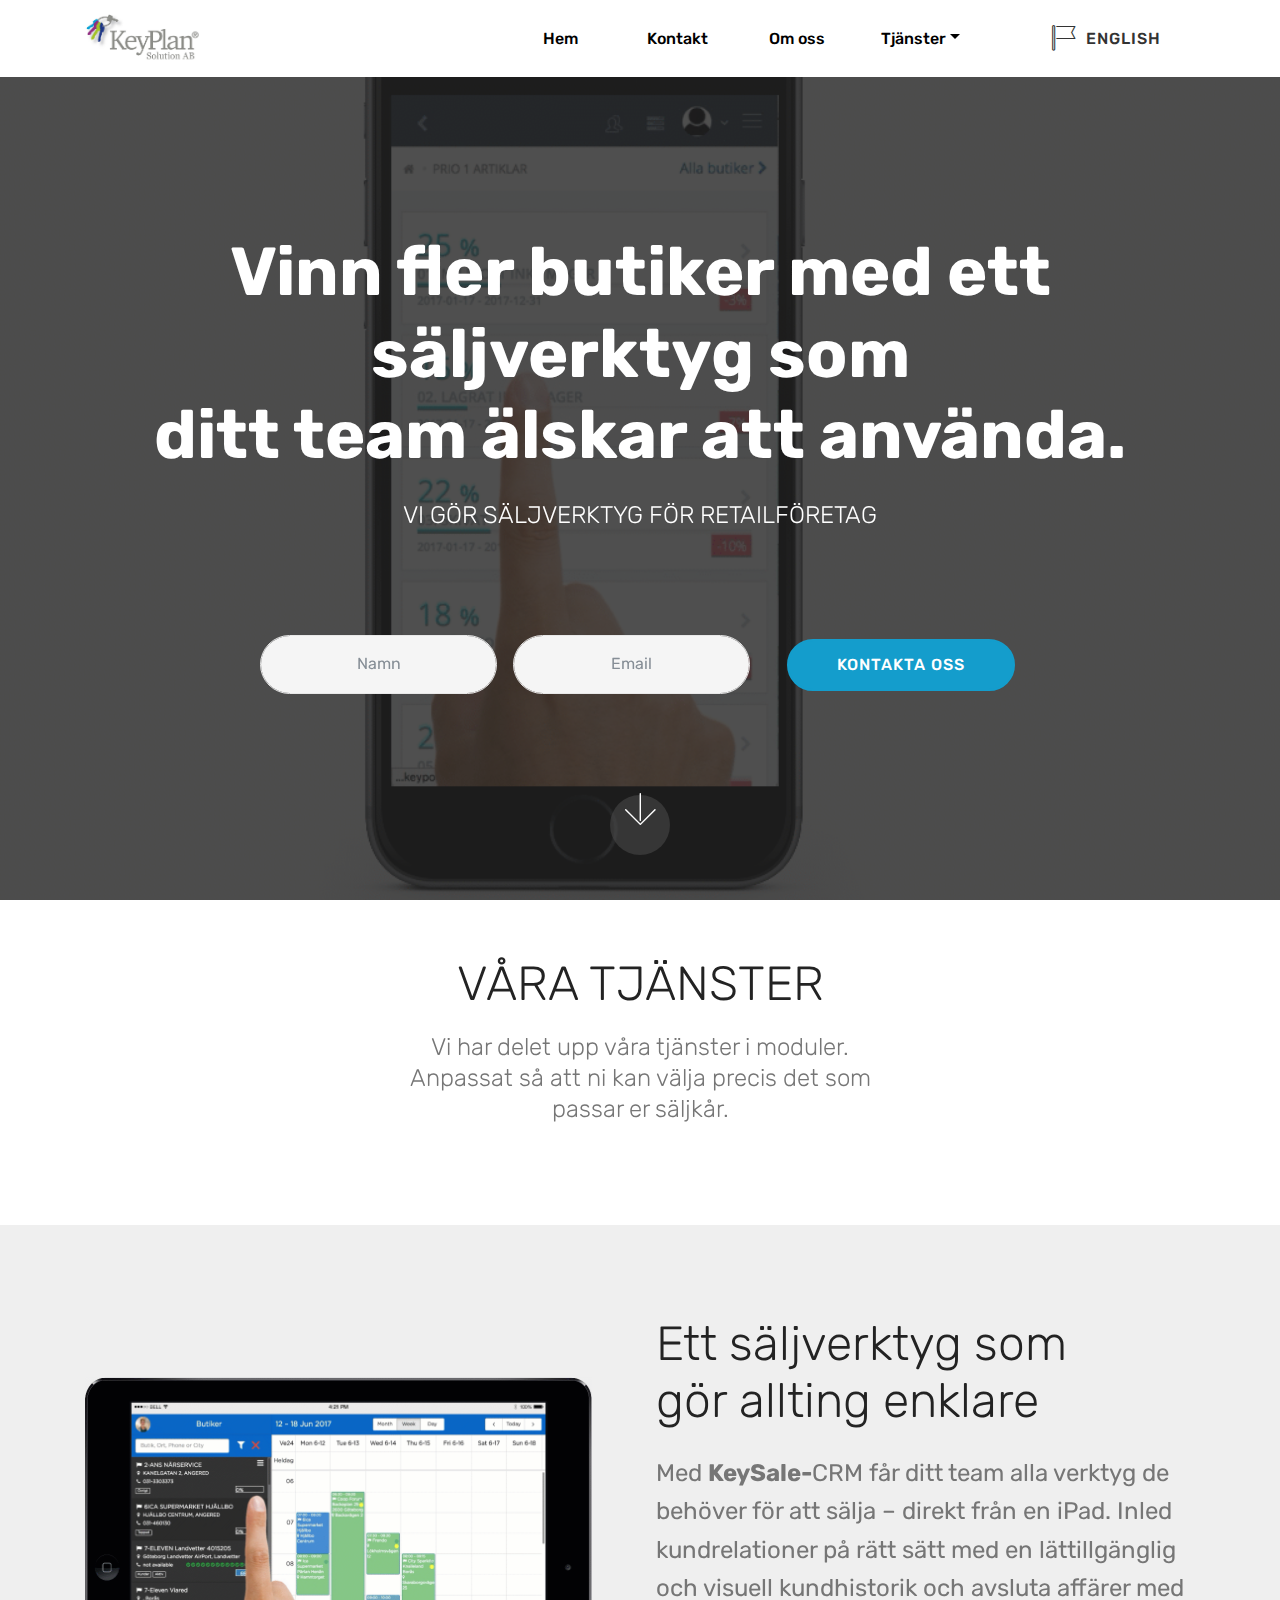
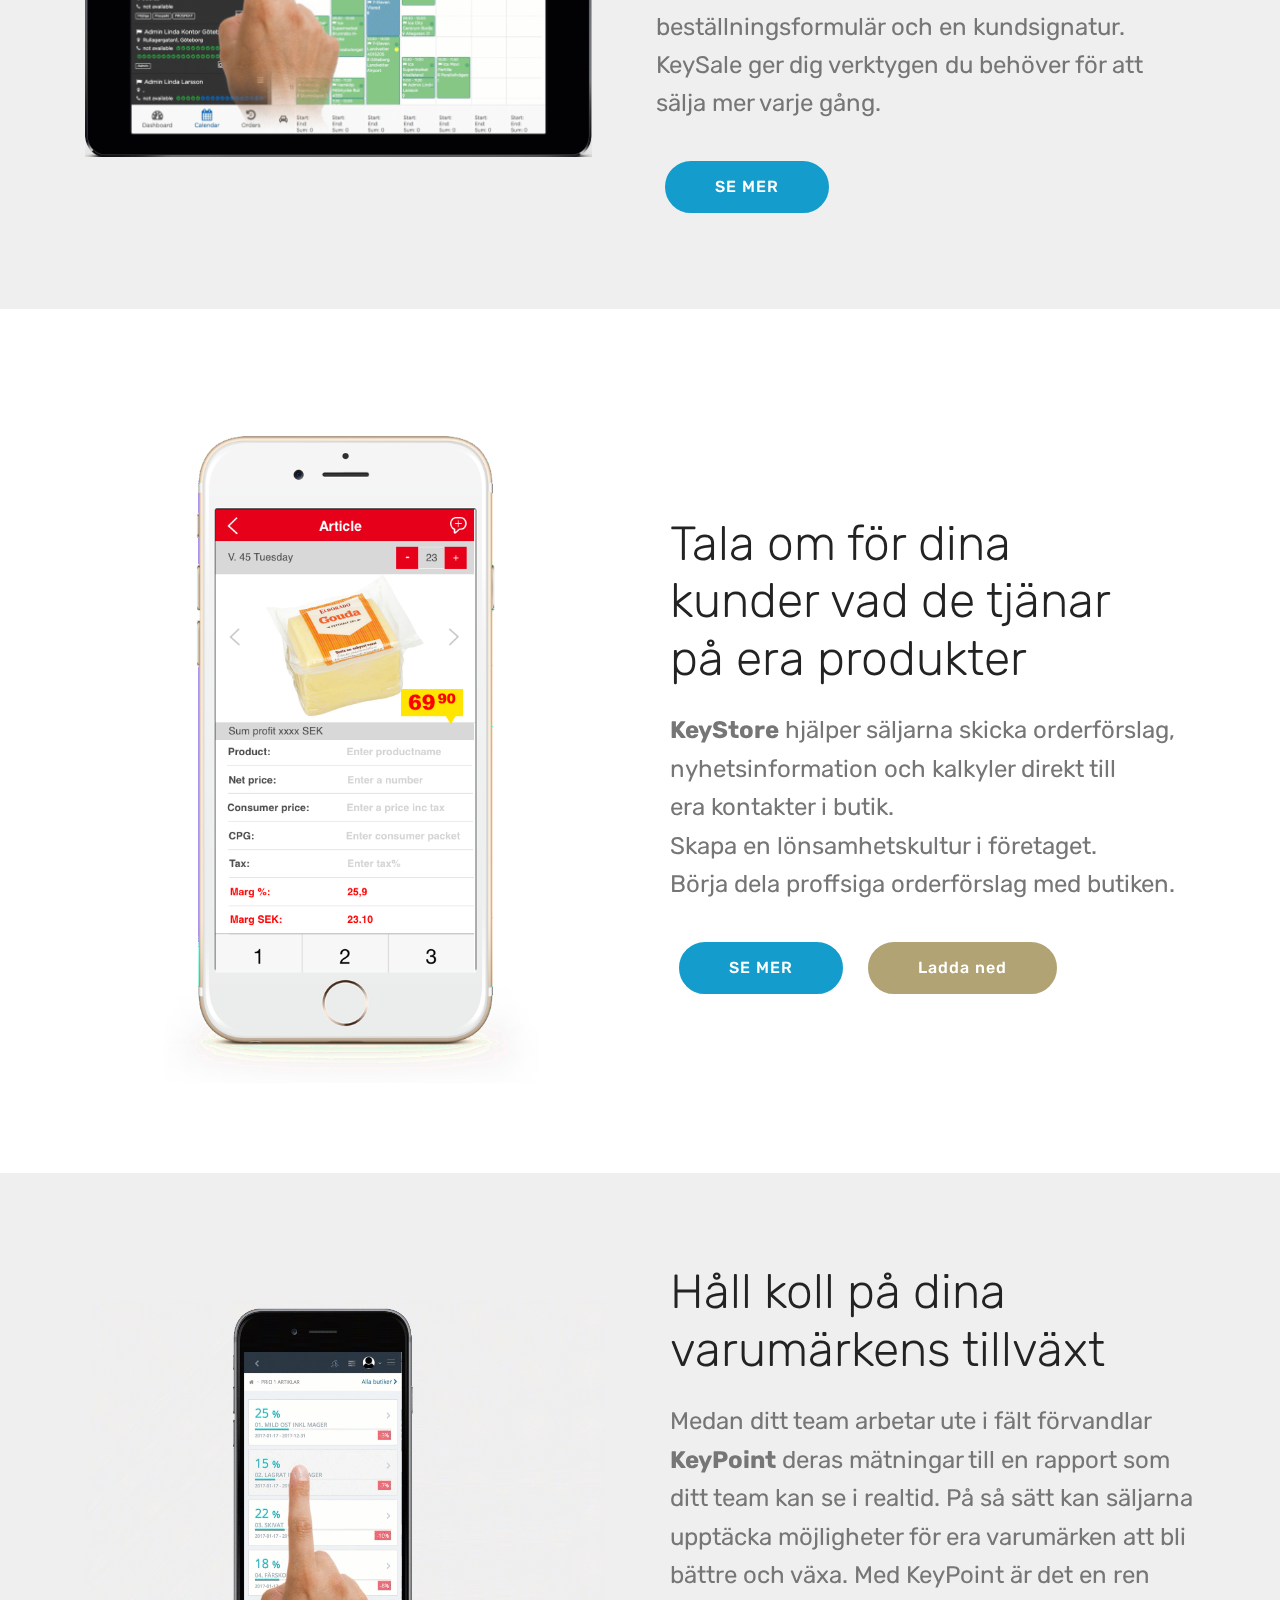
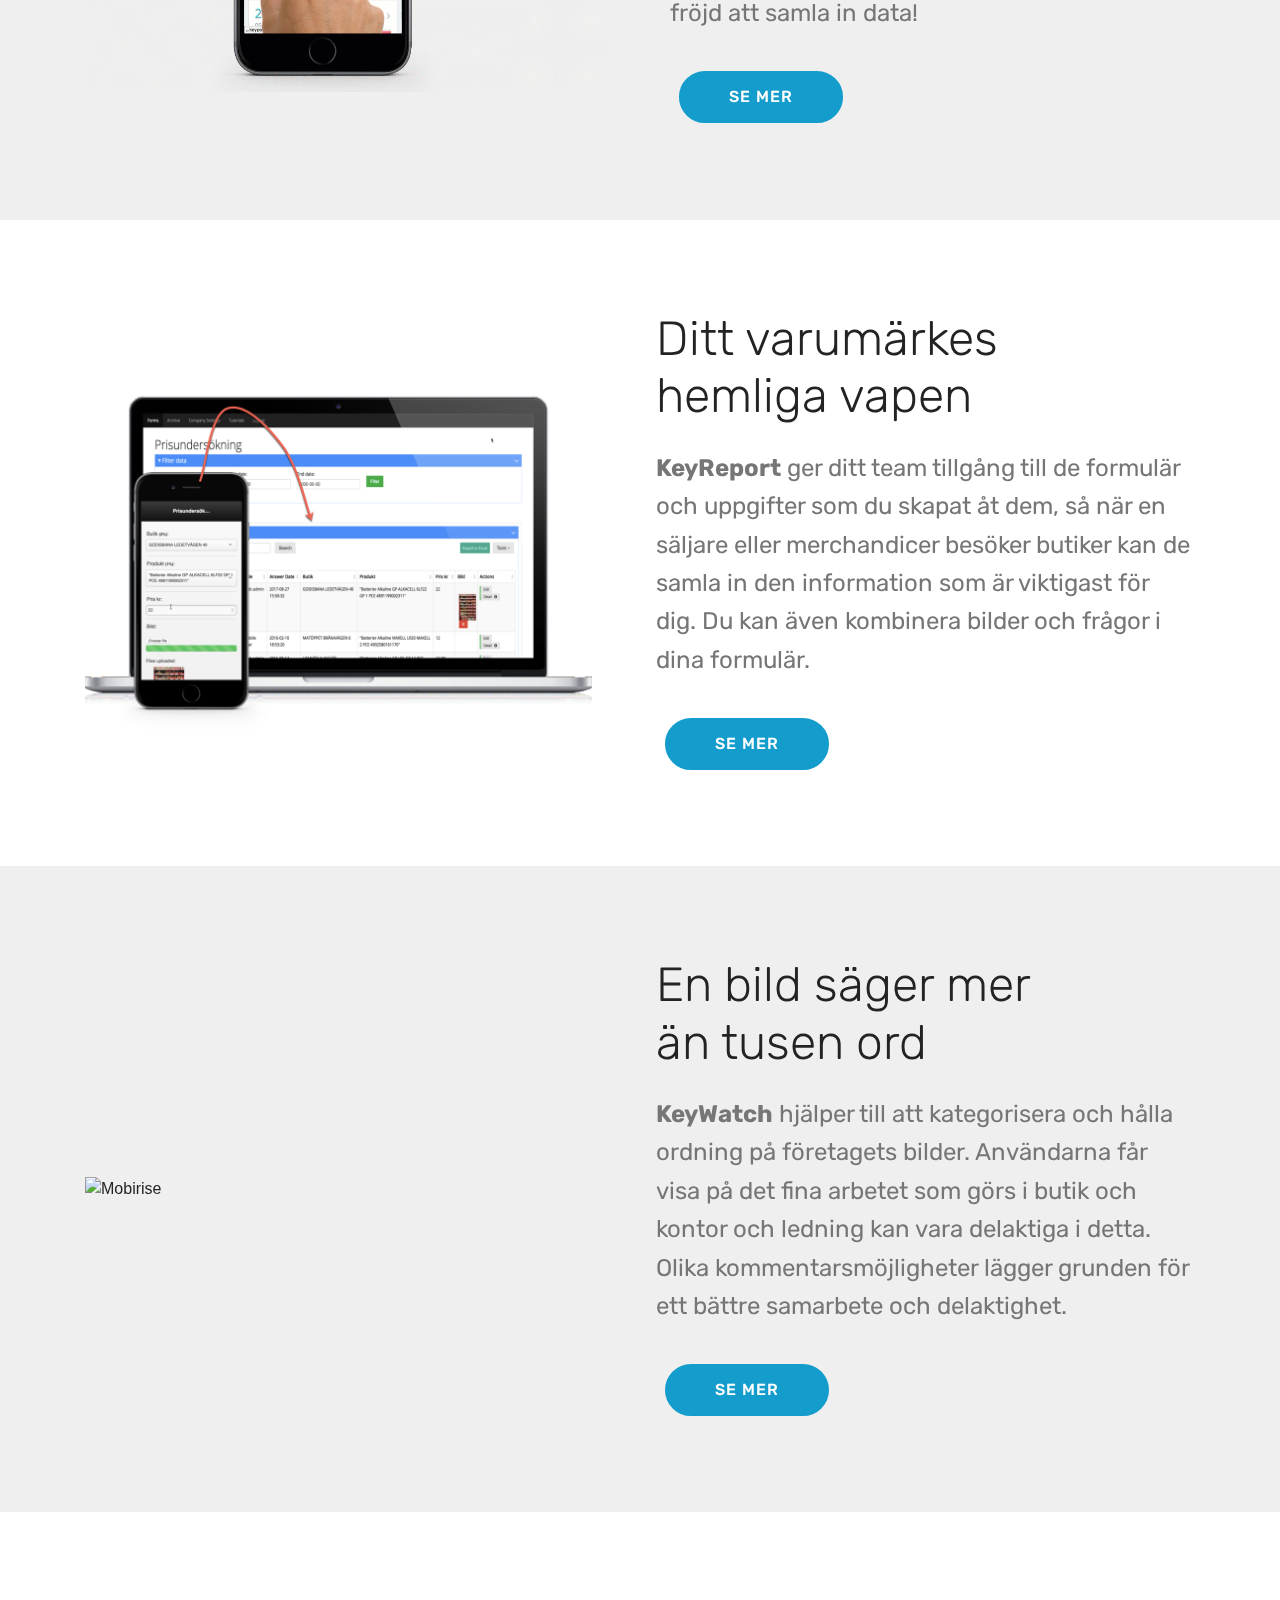
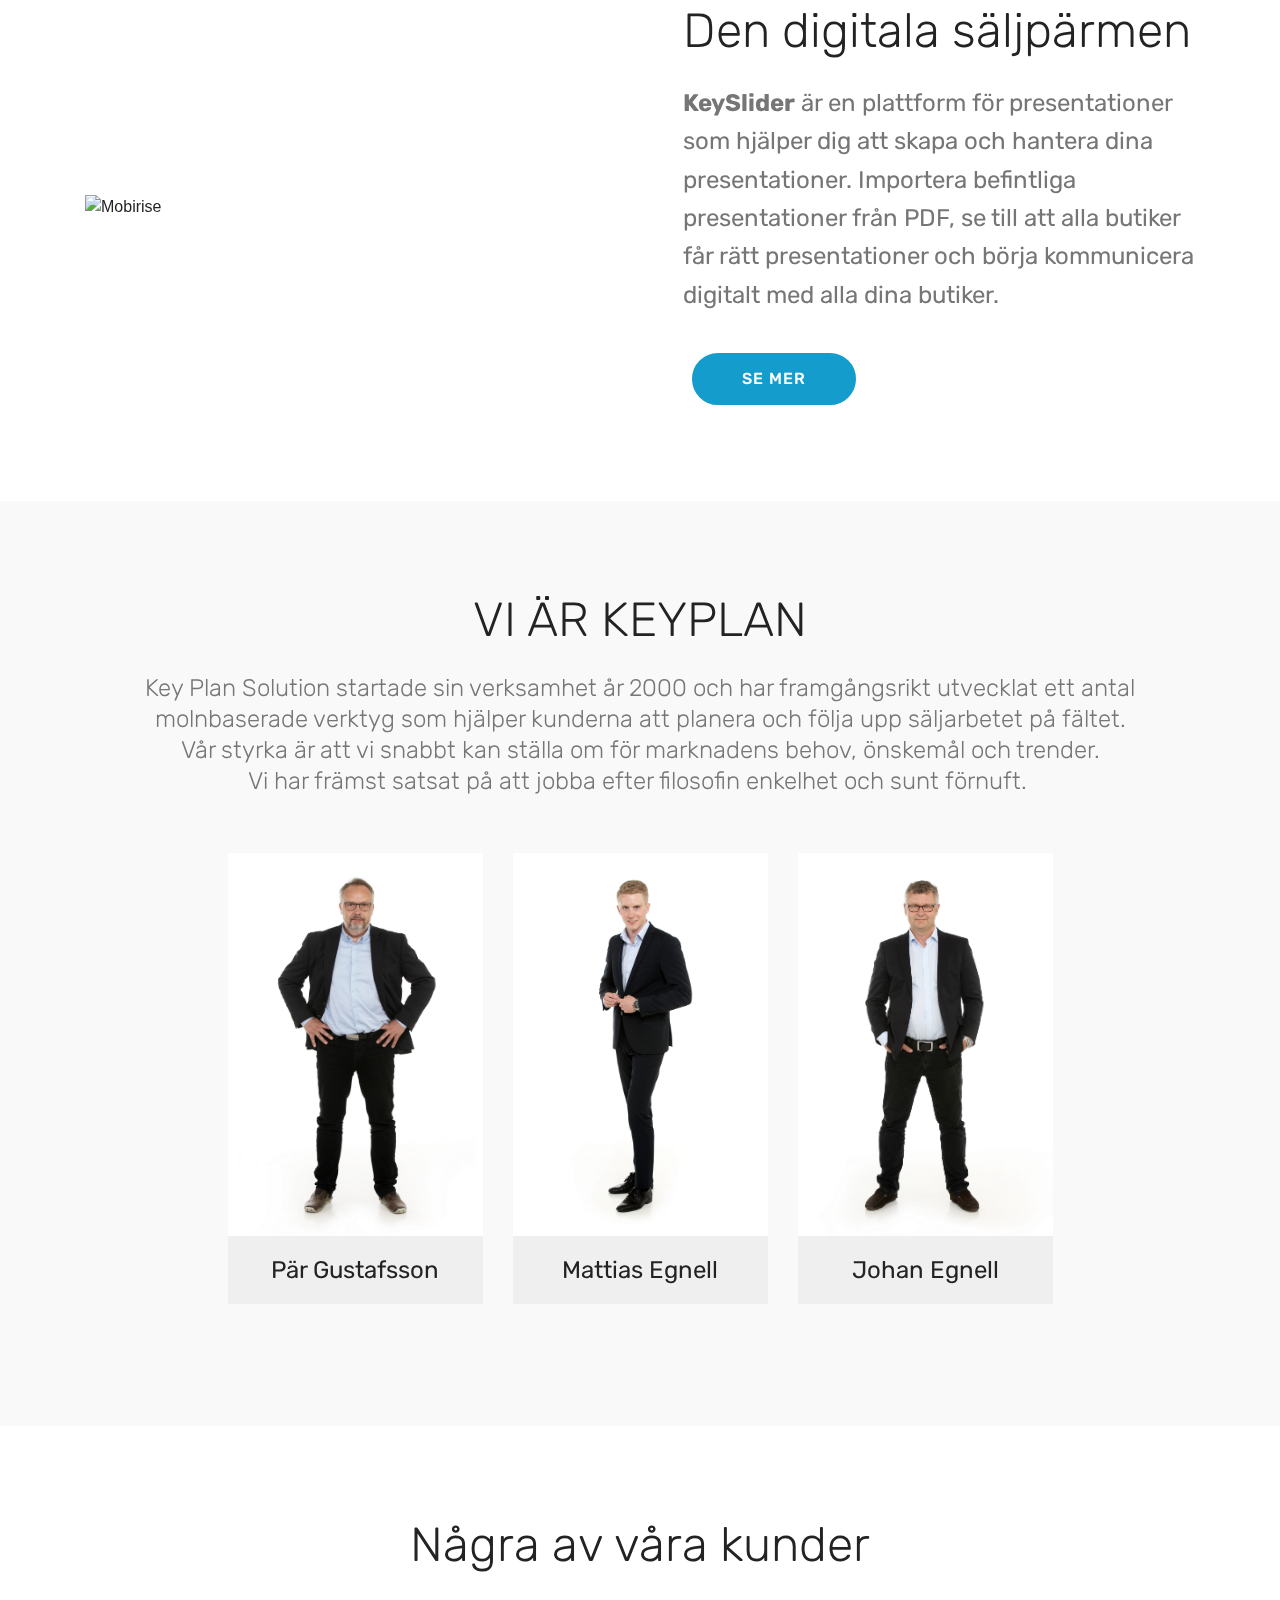
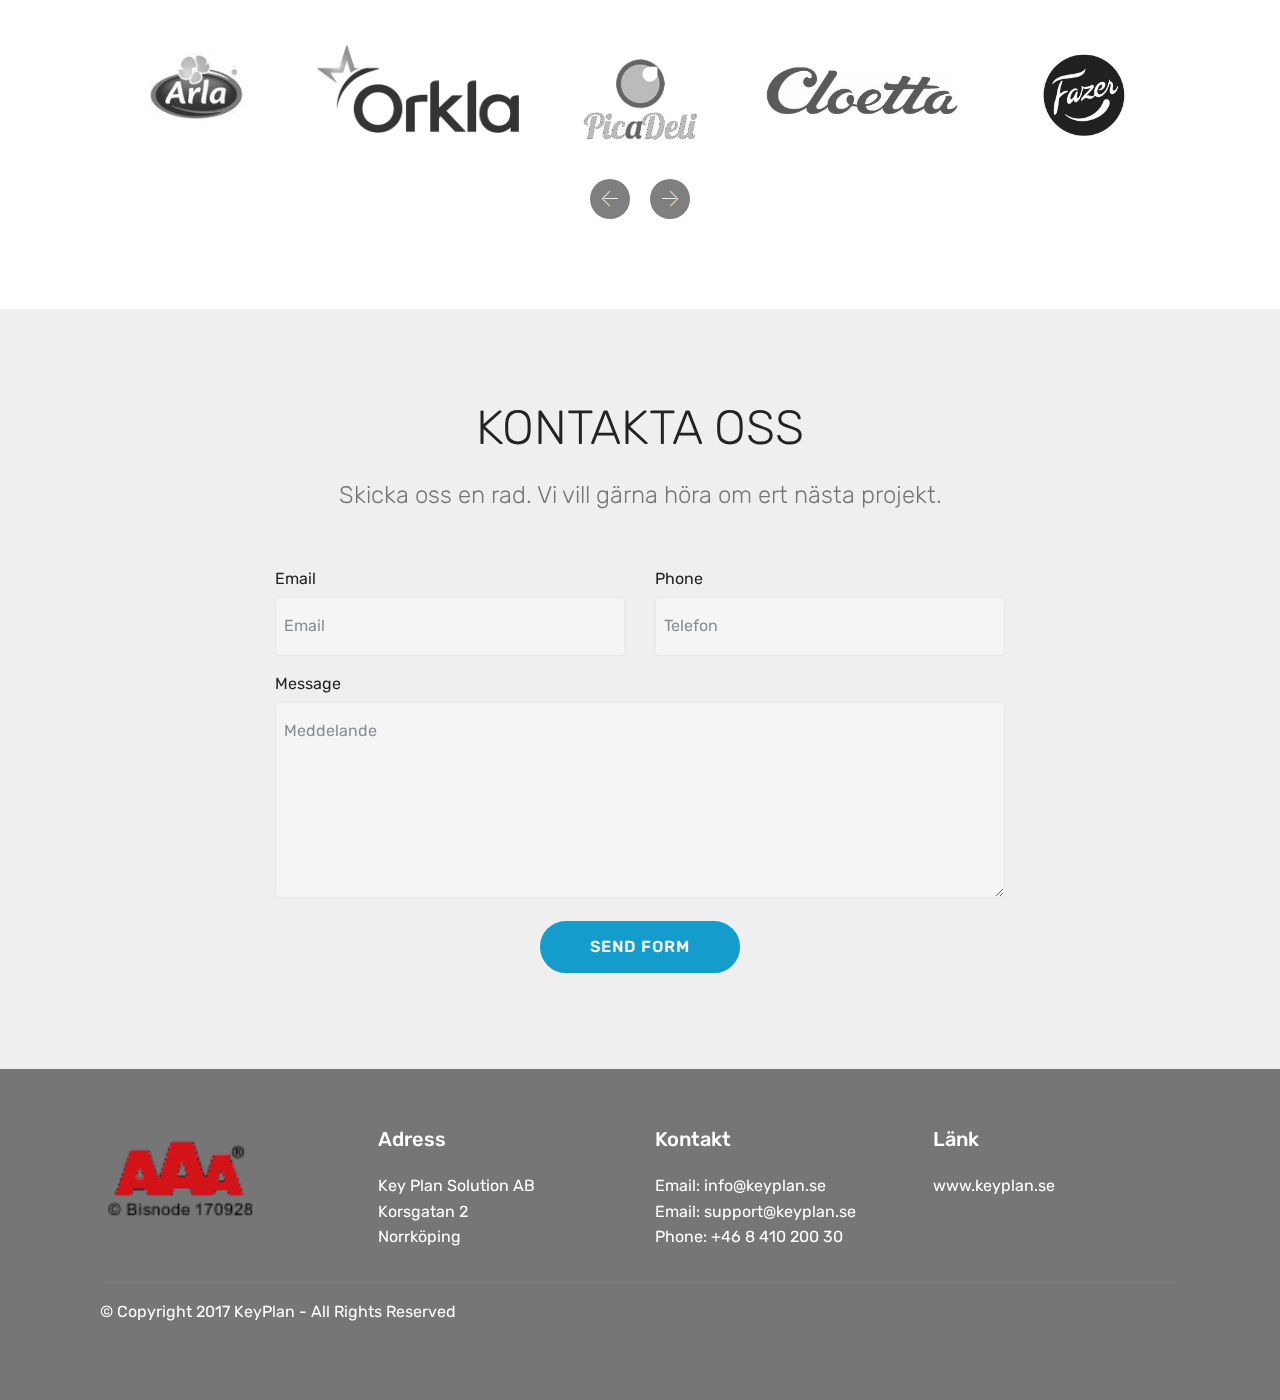
==== keyplan.html @ f726cc22 "create github pages" ====
<!DOCTYPE html>
<html>
<head>
  <!-- Site made with Mobirise Website Builder v4.3.0, https://mobirise.com -->
  <meta charset="UTF-8">
  <meta http-equiv="X-UA-Compatible" content="IE=edge">
  <meta name="generator" content="Mobirise v4.3.0, mobirise.com">
  <meta name="viewport" content="width=device-width, initial-scale=1">
  <link rel="shortcut icon" href="assets/images/keyplansolutionj-logo-mid-1181x553.jpg" type="image/x-icon">
  <meta name="description" content="keysale">
  <title>Home</title>
  <link rel="stylesheet" href="assets/web/assets/mobirise-icons/mobirise-icons.css">
  <link rel="stylesheet" href="assets/tether/tether.min.css">
  <link rel="stylesheet" href="assets/bootstrap/css/bootstrap.min.css">
  <link rel="stylesheet" href="assets/bootstrap/css/bootstrap-grid.min.css">
  <link rel="stylesheet" href="assets/bootstrap/css/bootstrap-reboot.min.css">
  <link rel="stylesheet" href="assets/socicon/css/styles.css">
  <link rel="stylesheet" href="assets/dropdown/css/style.css">
  <link rel="stylesheet" href="assets/theme/css/style.css">
  <link rel="stylesheet" href="assets/mobirise/css/mbr-additional.css" type="text/css">
  
  
  
</head>
<body>
<section class="menu cid-quyJP2E0iH" once="menu" id="menu2-d" data-rv-view="428">

    

    <nav class="navbar navbar-expand beta-menu navbar-dropdown align-items-center navbar-fixed-top navbar-toggleable-sm">
        <button class="navbar-toggler navbar-toggler-right" type="button" data-toggle="collapse" data-target="#navbarSupportedContent" aria-controls="navbarSupportedContent" aria-expanded="false" aria-label="Toggle navigation">
            <div class="hamburger">
                <span></span>
                <span></span>
                <span></span>
                <span></span>
            </div>
        </button>
        <div class="menu-logo">
            <div class="navbar-brand">
                <span class="navbar-logo">
                    <a href="index.html">
                        <img src="assets/images/keyplansolutionj-logo-mid-1181x553.jpg" alt="Mobirise" title="" media-simple="true" style="height: 3.8rem;">
                    </a>
                </span>
                
            </div>
        </div>
        <div class="collapse navbar-collapse" id="navbarSupportedContent">
            <ul class="navbar-nav nav-dropdown" data-app-modern-menu="true"><li class="nav-item"><a class="nav-link link text-black display-7" href="index.html" aria-expanded="false">Hem</a></li><li class="nav-item"><a class="nav-link link text-black display-7" href="index.html#form1-1k" aria-expanded="false">&nbsp; &nbsp; &nbsp; &nbsp; &nbsp; &nbsp; Kontakt &nbsp; &nbsp; &nbsp;</a></li><li class="nav-item"><a class="nav-link link text-black display-7" href="index.html#features16-1g" aria-expanded="false">&nbsp; &nbsp; Om oss</a></li><li class="nav-item dropdown open">
                    <a class="nav-link link text-black dropdown-toggle display-7" href="https://mobirise.com" aria-expanded="true" data-toggle="dropdown-submenu">&nbsp; &nbsp; &nbsp; &nbsp; &nbsp;Tjänster</a><div class="dropdown-menu"><a class="text-black dropdown-item display-7" href="page1.html" aria-expanded="false">&nbsp;KeySale (CRM)</a><a class="text-black dropdown-item display-7" href="page3.html" aria-expanded="false">&nbsp;KeyStore (orderförslag)</a><a class="text-black dropdown-item display-7" href="page4.html" aria-expanded="false">&nbsp;KeySlider (Presentation)</a><a class="text-black dropdown-item display-7" href="page6.html" aria-expanded="false">&nbsp;KeyWatch (Bildinsamling)</a><a class="text-black dropdown-item display-7" href="page5.html" aria-expanded="false">&nbsp;KeyPoint (Distribution)</a><a class="text-black dropdown-item display-7" href="page7.html" aria-expanded="false">&nbsp;KeyReport (Marknadsinfo)</a></div>
                </li><li class="nav-item"><a class="nav-link link text-black display-7" href="https://mobirise.com" aria-expanded="false"></a></li>
                <li class="nav-item"><a class="nav-link link text-black display-7" href="index.html#features16-1g"></a></li></ul>
            <div class="navbar-buttons mbr-section-btn"><a class="btn btn-sm btn-white display-4" href="tel:+1-234-567-8901"><span class="mbri-flag mbr-iconfont mbr-iconfont-btn"></span>
                    
                    ENGLISH</a></div>
        </div>
    </nav>
</section>

<section class="engine"><a href="https://mobirise.co/b">web page creator</a></section><section class="header13 cid-quFrjnWnXX mbr-fullscreen mbr-parallax-background" id="header13-1c" data-rv-view="423">

    

    <div class="mbr-overlay" style="opacity: 0.8; background-color: rgb(35, 35, 35);">
    </div>

    <div class="container">
        

        <h1 class="mbr-section-title align-center pb-3 mbr-white mbr-bold mbr-fonts-style display-1"><br>Vinn fler butiker med ett säljverktyg som<div>ditt team älskar att använda.</div></h1>

        <h3 class="mbr-section-subtitle mbr-fonts-style display-5">VI GÖR SÄLJVERKTYG FÖR RETAILFÖRETAG</h3>

        <div class="container mt-5 pt-5 pb-5">
            <div class="media-container-column" data-form-type="formoid">
                <div data-form-alert="" hidden="">Tack vi återkommer inom kort</div>

                <form class="form-inline" action="https://mobirise.com/" method="post" data-form-title="Mobirise Form">
                    <input type="hidden" value="q1chsA5/r8qHVGY09zMuynYFn79hsprRcU0rMqY6PSg9jNDhyARYGPROp9L5GMxmtM10kl4c+y6sV0DgI42sPnRFVoZtXdz5lhSSMkohgXSrkrzmeZysaUICmNZIyYaV" data-form-email="true">
                    <div class="form-group">
                        <input type="text" class="form-control input-sm input-inverse" name="name" required="" data-form-field="Name" placeholder="Namn" id="name-header13-1c">
                    </div>
                    <div class="form-group">
                        <input type="email" class="form-control input-sm input-inverse" name="email" required="" data-form-field="Email" placeholder="Email" id="email-header13-1c">
                    </div>
                    <div class="form-group">
                        
                    </div>
                    <div class="buttons-wrap"><button href="" class="btn btn-primary display-4" type="submit" role="button">KONTAKTA OSS</button></div>
                </form>
            </div>
        </div>
    </div>

    

    <div class="mbr-arrow hidden-sm-down" aria-hidden="true">
        <a href="#next">
            <i class="mbri-down mbr-iconfont"></i>
        </a>
    </div>
</section>

<section class="mbr-section content4 cid-quxRB2Bl2P" id="content4-2" data-rv-view="426">

    

    <div class="container">
        <div class="media-container-row">
            <div class="title col-12 col-md-8">
                <h2 class="align-center pb-3 mbr-fonts-style display-2">VÅRA TJÄNSTER</h2>
                <h3 class="mbr-section-subtitle align-center mbr-light mbr-fonts-style display-5">Vi har delet upp våra tjänster i moduler. <br>Anpassat så att ni kan välja precis det som <br>passar er säljkår.<div><br></div></h3>
                
            </div>
        </div>
    </div>
</section>

<section class="header3 cid-quFnRnwynM" id="header3-19" data-rv-view="430">

    

    

    <div class="container">
        <div class="media-container-row">
            <div class="mbr-figure" style="width: 100%;">
                <img src="assets/images/plan.gif" alt="Mobirise" title="" media-simple="true">
            </div>

            <div class="media-content">
                <h1 class="mbr-section-title mbr-white pb-3 mbr-fonts-style display-2">Ett säljverktyg som <br>gör allting enklare
</h1>
                
                <div class="mbr-section-text mbr-white pb-3 ">
                    <p class="mbr-text mbr-fonts-style display-5">
                        Med <strong>KeySale-</strong>CRM får ditt team alla verktyg de behöver för att sälja – direkt från en iPad. Inled kundrelationer på rätt sätt med en lättillgänglig och visuell kundhistorik och avsluta affärer med beställningsformulär och en kundsignatur. KeySale ger dig verktygen du behöver för att sälja mer varje gång.

                    </p>
                </div>
                <div class="mbr-section-btn"><a class="btn btn-md btn-primary display-4" href="page1.html">SE MER</a></div>
            </div>
        </div>
    </div>

</section>

<section class="header3 cid-quFDAkGsy9" id="header3-1f" data-rv-view="433">

    

    

    <div class="container">
        <div class="media-container-row">
            <div class="mbr-figure" style="width: 105%;">
                <img src="assets/images/artboard-3-copy-755x991.png" alt="Mobirise" title="" media-simple="true">
            </div>

            <div class="media-content">
                <h1 class="mbr-section-title mbr-white pb-3 mbr-fonts-style display-2"><br><br>Tala om för dina<br>kunder vad de tjänar <br>på era produkter</h1>
                
                <div class="mbr-section-text mbr-white pb-3 ">
                    <p class="mbr-text mbr-fonts-style display-5"><strong>KeyStore</strong> hjälper säljarna skicka orderförslag, nyhetsinformation och kalkyler direkt till <br>era kontakter i butik. <br>Skapa en lönsamhetskultur i&nbsp;företaget.<br>Börja dela proffsiga orderförslag med butiken.</p>
                </div>
                <div class="mbr-section-btn"><a class="btn btn-md btn-primary display-4" href="page3.html">SE MER</a> <a class="btn btn-md btn-danger display-4" href="page3.html#form1-17">Ladda ned</a></div>
            </div>
        </div>
    </div>

</section>

<section class="header3 cid-quFqbViJ2m" id="header3-1b" data-rv-view="436">

    

    

    <div class="container">
        <div class="media-container-row">
            <div class="mbr-figure" style="width: 105%;">
                <img src="assets/images/ios.gif" alt="Mobirise" title="" media-simple="true">
            </div>

            <div class="media-content">
                <h1 class="mbr-section-title mbr-white pb-3 mbr-fonts-style display-2">Håll koll på dina varumärkens tillväxt
</h1>
                
                <div class="mbr-section-text mbr-white pb-3 ">
                    <p class="mbr-text mbr-fonts-style display-5">
                        Medan ditt team arbetar ute i fält förvandlar <strong>KeyPoint</strong> deras mätningar till en rapport som ditt team kan se i realtid. På så sätt kan säljarna upptäcka möjligheter för era varumärken att bli bättre och växa. Med KeyPoint är det en ren fröjd att samla in data!


                    </p>
                </div>
                <div class="mbr-section-btn"><a class="btn btn-md btn-primary display-4" href="page4.html">SE MER</a></div>
            </div>
        </div>
    </div>

</section>

<section class="header3 cid-quFstsiFut" id="header3-1d" data-rv-view="439">

    

    

    <div class="container">
        <div class="media-container-row">
            <div class="mbr-figure" style="width: 100%;">
                <img src="assets/images/samling-1024x768.png" alt="Mobirise" title="" media-simple="true">
            </div>

            <div class="media-content">
                <h1 class="mbr-section-title mbr-white pb-3 mbr-fonts-style display-2">Ditt varumärkes <br>hemliga vapen
</h1>
                
                <div class="mbr-section-text mbr-white pb-3 ">
                    <p class="mbr-text mbr-fonts-style display-5"><strong>
                        KeyReport</strong> ger ditt team tillgång till de formulär och uppgifter som du skapat åt dem, så när en säljare eller merchandicer besöker butiker kan de samla in den information som är viktigast för dig. Du kan även kombinera bilder och frågor i dina formulär.


                    </p>
                </div>
                <div class="mbr-section-btn"><a class="btn btn-md btn-primary display-4" href="page7.html">SE MER</a></div>
            </div>
        </div>
    </div>

</section>

<section class="header3 cid-quFyJOqZL3" id="header3-1e" data-rv-view="442">

    

    

    <div class="container">
        <div class="media-container-row">
            <div class="mbr-figure" style="width: 100%;">
                <img src="assets/images/kw.gif" alt="Mobirise" title="" media-simple="true">
            </div>

            <div class="media-content">
                <h1 class="mbr-section-title mbr-white pb-3 mbr-fonts-style display-2">En bild säger mer <br>än tusen ord</h1>
                
                <div class="mbr-section-text mbr-white pb-3 ">
                    <p class="mbr-text mbr-fonts-style display-5"><strong>KeyWatch</strong> hjälper till att kategorisera och hålla ordning på företagets bilder. Användarna får visa på det fina arbetet som görs i butik och kontor och ledning kan vara delaktiga i detta. Olika kommentarsmöjligheter lägger grunden för ett bättre samarbete och delaktighet.<br></p>
                </div>
                <div class="mbr-section-btn"><a class="btn btn-md btn-primary display-4" href="page6.html">SE MER</a></div>
            </div>
        </div>
    </div>

</section>

<section class="header3 cid-quFpupH1zy" id="header3-1a" data-rv-view="445">

    

    

    <div class="container">
        <div class="media-container-row">
            <div class="mbr-figure" style="width: 110%;">
                <img src="assets/images/slider.gif" alt="Mobirise" title="" media-simple="true">
            </div>

            <div class="media-content">
                <h1 class="mbr-section-title mbr-white pb-3 mbr-fonts-style display-2">Den digitala säljpärmen</h1>
                
                <div class="mbr-section-text mbr-white pb-3 ">
                    <p class="mbr-text mbr-fonts-style display-5"><strong>
                        KeySlider</strong> är en plattform för presentationer som hjälper dig att skapa och hantera dina presentationer. Importera befintliga presentationer från PDF, se till att alla butiker får rätt presentationer och börja kommunicera digitalt med alla dina butiker.


                    </p>
                </div>
                <div class="mbr-section-btn"><a class="btn btn-md btn-primary display-4" href="page4.html">SE MER</a></div>
            </div>
        </div>
    </div>

</section>

<section class="features16 cid-quFEAxfxei" id="features16-1g" data-rv-view="448">
    
    
    
    <div class="container align-center">
        <h2 class="pb-3 mbr-fonts-style mbr-section-title display-2">
            VI ÄR KEYPLAN</h2>
        <h3 class="pb-5 mbr-section-subtitle mbr-fonts-style mbr-light display-5">Key Plan Solution startade sin verksamhet år 2000 och har framgångsrikt utvecklat ett antal molnbaserade verktyg som hjälper kunderna att planera och följa upp säljarbetet på fältet. <br>Vår styrka är att vi snabbt kan ställa om för marknadens behov, önskemål och trender. <br>Vi har främst satsat på att jobba efter filosofin enkelhet och sunt förnuft.&nbsp;</h3>
        <div class="row media-row">
            
        <div class="team-item col-lg-3 col-md-6">
                <div class="item-image">
                    <img src="assets/images/pnr-gustafsson-047-2315x3473.jpg" alt="" title="" media-simple="true">
                </div>
                <div class="item-caption py-3">
                    <div class="item-name px-2">
                        <p class="mbr-fonts-style display-5">
                           Pär Gustafsson</p>
                    </div>
                    
                    
                </div>
            </div><div class="team-item col-lg-3 col-md-6">
                <div class="item-image">
                    <img src="assets/images/mattias-egnell-2536x3804.jpg" alt="" title="" media-simple="true">
                </div>
                <div class="item-caption py-3">
                    <div class="item-name px-2">
                        <p class="mbr-fonts-style display-5">
                           Mattias Egnell</p>
                    </div>
                    
                    
                </div>
            </div><div class="team-item col-lg-3 col-md-6">
                <div class="item-image">
                    <img src="assets/images/johan-egnell-2252x3377.jpg" alt="" title="" media-simple="true">
                </div>
                <div class="item-caption py-3">
                    <div class="item-name px-2">
                        <p class="mbr-fonts-style display-5">
                           Johan Egnell</p>
                    </div>
                    
                    
                </div>
            </div></div>    
    </div>
</section>

<section class="clients cid-quFFYnKV8Y" id="clients-1h" data-rv-view="458">
      

    
        <div class="container mb-5">
            <div class="media-container-row">
                <div class="col-12 align-center">
                    <h2 class="mbr-section-title pb-3 mbr-fonts-style display-2">Några av våra kunder</h2>
                    
                </div>
            </div>
        </div>

    <div class="container">
        <div class="carousel slide" data-ride="carousel" role="listbox">
            <div class="carousel-inner" data-visible="6">
                
                
                
                
                
            <div class="carousel-item ">
                    <div class="media-container-row">
                        <div class="col-md-12">
                            <div class="wrap-img ">
                                <img src="assets/images/arla-237x107.jpg" class="img-responsive clients-img" alt="" title="" media-simple="true">
                            </div>
                        </div>
                    </div>
                </div><div class="carousel-item ">
                    <div class="media-container-row">
                        <div class="col-md-12">
                            <div class="wrap-img ">
                                <img src="assets/images/orkla-logo-2013-449x194.png" class="img-responsive clients-img" alt="" title="" media-simple="true">
                            </div>
                        </div>
                    </div>
                </div><div class="carousel-item ">
                    <div class="media-container-row">
                        <div class="col-md-12">
                            <div class="wrap-img ">
                                <img src="assets/images/picadeli-logo-667x334.png" class="img-responsive clients-img" alt="" title="" media-simple="true">
                            </div>
                        </div>
                    </div>
                </div><div class="carousel-item ">
                    <div class="media-container-row">
                        <div class="col-md-12">
                            <div class="wrap-img ">
                                <img src="assets/images/cloetta-logo-cmyk-647x291.jpg" class="img-responsive clients-img" alt="" title="" media-simple="true">
                            </div>
                        </div>
                    </div>
                </div><div class="carousel-item ">
                    <div class="media-container-row">
                        <div class="col-md-12">
                            <div class="wrap-img ">
                                <img src="assets/images/fg-fazer-logo-rgb-667x334.jpg" class="img-responsive clients-img" alt="" title="" media-simple="true">
                            </div>
                        </div>
                    </div>
                </div></div>
            <div class="carousel-controls">
                <a data-app-prevent-settings="" class="carousel-control carousel-control-prev" role="button" data-slide="prev">
                    <span aria-hidden="true" class="mbri-left mbr-iconfont"></span>
                    <span class="sr-only">Previous</span>
                </a>
                <a data-app-prevent-settings="" class="carousel-control carousel-control-next" role="button" data-slide="next">
                    <span aria-hidden="true" class="mbri-right mbr-iconfont"></span>
                    <span class="sr-only">Next</span>
                </a>
            </div>
        </div>
    </div>
</section>

<section class="mbr-section form1 cid-quFJt1Qeq2" id="form1-1k" data-rv-view="472">

    

    
    <div class="container">
        <div class="row justify-content-center">
            <div class="title col-12 col-lg-8">
                <h2 class="mbr-section-title align-center pb-3 mbr-fonts-style display-2">
                    KONTAKTA OSS</h2>
                <h3 class="mbr-section-subtitle align-center mbr-light pb-3 mbr-fonts-style display-5">
                    Skicka oss en rad. Vi vill gärna höra om ert nästa projekt.</h3>
            </div>
        </div>
    </div>
    <div class="container">
        <div class="row justify-content-center">
            <div class="media-container-column col-lg-8" data-form-type="formoid">
                    <div data-form-alert="" hidden="">Tack vi återkommer inom kort!</div>
            
                    <form class="mbr-form" action="https://mobirise.com/" method="post" data-form-title="Mobirise Form"><input type="hidden" data-form-email="true" value="5RtGNH5My1hgO1J1Ju87bE4NPqkD2J7yyhKnBDUdWkXWSjsrWkRmIpk4q9q1a4xs0F3EK5XIJR8geu1w3jeGoicK1WuQtTXu9Q7b7yW0vl65OfA/wGhDw9ZukJVRYa/8">
                        <div class="row row-sm-offset">
                            
                            <div class="col-md-4 multi-horizontal" data-for="email">
                                <div class="form-group">
                                    <label class="form-control-label mbr-fonts-style display-7" for="email-form1-1k">Email</label>
                                    <input type="email" class="form-control" name="email" data-form-field="Email" required="" placeholder="Email" id="email-form1-1k">
                                </div>
                            </div>
                            <div class="col-md-4 multi-horizontal" data-for="phone">
                                <div class="form-group">
                                    <label class="form-control-label mbr-fonts-style display-7" for="phone-form1-1k">Phone</label>
                                    <input type="tel" class="form-control" name="phone" data-form-field="Phone" placeholder="Telefon" id="phone-form1-1k">
                                </div>
                            </div>
                        </div>
                        <div class="form-group" data-for="message">
                            <label class="form-control-label mbr-fonts-style display-7" for="message-form1-1k">Message</label>
                            <textarea type="text" class="form-control" name="message" rows="7" data-form-field="Message" placeholder="Meddelande" id="message-form1-1k"></textarea>
                        </div>
            
                        <span class="input-group-btn"><button href="" type="submit" class="btn btn-primary btn-form display-4">SEND FORM</button></span>
                    </form>
            </div>
        </div>
    </div>
</section>

<section class="cid-qvQxGaxKTF" id="footer1-2r" data-rv-view="475">

    

    

    <div class="container">
        <div class="media-container-row content text-white">
            <div class="col-12 col-md-3">
                <div class="media-wrap">
                    <a href="https://mobirise.com/">
                        <img src="assets/images/rating-10-98x58.png" alt="Mobirise" title="" media-simple="true">
                    </a>
                </div>
            </div>
            <div class="col-12 col-md-3 mbr-fonts-style display-7">
                <h5 class="pb-3">
                    Adress
                </h5>
                <p class="mbr-text">Key Plan Solution AB<br>Korsgatan 2                    <br>Norrköping</p>
            </div>
            <div class="col-12 col-md-3 mbr-fonts-style display-7">
                <h5 class="pb-3">
                    Kontakt</h5>
                <p class="mbr-text">
                    Email: info@keyplan.se
<br>                    Email: support@keyplan.se<br>Phone: +46 8 410 200 30 <br></p>
            </div>
            <div class="col-12 col-md-3 mbr-fonts-style display-7">
                <h5 class="pb-3">
                    Länk</h5>
                <p class="mbr-text">www.keyplan.se</p>
            </div>
        </div>
        <div class="footer-lower">
            <div class="media-container-row">
                <div class="col-sm-12">
                    <hr>
                </div>
            </div>
            <div class="media-container-row mbr-white">
                <div class="col-sm-6 copyright">
                    <p class="mbr-text mbr-fonts-style display-7">
                        © Copyright 2017 KeyPlan - All Rights Reserved
                    </p>
                </div>
                <div class="col-md-6">
                    <div class="social-list align-right">
                        <div class="soc-item">
                            <a href="https://twitter.com/mobirise" target="_blank">
                                <span class="mbr-iconfont mbr-iconfont-social socicon-twitter socicon" style="color: rgb(118, 118, 118);" media-simple="true"></span>
                            </a>
                        </div>
                        <div class="soc-item">
                            <a href="https://www.facebook.com/pages/Mobirise/1616226671953247" target="_blank">
                                <span class="mbr-iconfont mbr-iconfont-social socicon-facebook socicon" style="color: rgb(118, 118, 118);" media-simple="true"></span>
                            </a>
                        </div>
                        <div class="soc-item">
                            <a href="https://www.youtube.com/c/mobirise" target="_blank">
                                <span class="mbr-iconfont mbr-iconfont-social socicon-youtube socicon" style="color: rgb(118, 118, 118);" media-simple="true"></span>
                            </a>
                        </div>
                        <div class="soc-item">
                            <a href="https://instagram.com/mobirise" target="_blank">
                                <span class="mbr-iconfont mbr-iconfont-social socicon-instagram socicon" style="color: rgb(118, 118, 118);" media-simple="true"></span>
                            </a>
                        </div>
                        <div class="soc-item">
                            <a href="https://plus.google.com/u/0/+Mobirise" target="_blank">
                                <span class="mbr-iconfont mbr-iconfont-social socicon-googleplus socicon" style="color: rgb(118, 118, 118);" media-simple="true"></span>
                            </a>
                        </div>
                        <div class="soc-item">
                            <a href="https://www.behance.net/Mobirise" target="_blank">
                                <span class="mbr-iconfont mbr-iconfont-social socicon-behance socicon" style="color: rgb(118, 118, 118);" media-simple="true"></span>
                            </a>
                        </div>
                    </div>
                </div>
            </div>
        </div>
    </div>
</section>


  <script src="assets/web/assets/jquery/jquery.min.js"></script>
  <script src="assets/popper/popper.min.js"></script>
  <script src="assets/tether/tether.min.js"></script>
  <script src="assets/bootstrap/js/bootstrap.min.js"></script>
  <script src="assets/smooth-scroll/smooth-scroll.js"></script>
  <script src="assets/vimeo_player/vimeo_player.js"></script>
  <script src="assets/dropdown/js/script.min.js"></script>
  <script src="assets/touch-swipe/jquery.touch-swipe.min.js"></script>
  <script src="assets/bootstrap-carousel-swipe/bootstrap-carousel-swipe.js"></script>
  <script src="assets/jarallax/jarallax.min.js"></script>
  <script src="assets/theme/js/script.js"></script>
  <script src="assets/formoid/formoid.min.js"></script>
  
  
</body>
</html>
---- assets/web/assets/mobirise-icons/mobirise-icons.css ----
@font-face {
  font-family: 'MobiriseIcons';
  src:  url('mobirise-icons.eot?spat4u');
  src:  url('mobirise-icons.eot?spat4u#iefix') format('embedded-opentype'),
    url('mobirise-icons.ttf?spat4u') format('truetype'),
    url('mobirise-icons.woff?spat4u') format('woff'),
    url('mobirise-icons.svg?spat4u#MobiriseIcons') format('svg');
  font-weight: normal;
  font-style: normal;
}

[class^="mbri-"], [class*=" mbri-"] {
  /* use !important to prevent issues with browser extensions that change fonts */
  font-family: MobiriseIcons !important;
  speak: none;
  font-style: normal;
  font-weight: normal;
  font-variant: normal;
  text-transform: none;
  line-height: 1;

  /* Better Font Rendering =========== */
  -webkit-font-smoothing: antialiased;
  -moz-osx-font-smoothing: grayscale;
}

.mbri-add-submenu:before {
  content: "\e900";
}
.mbri-alert:before {
  content: "\e901";
}
.mbri-align-center:before {
  content: "\e902";
}
.mbri-align-justify:before {
  content: "\e903";
}
.mbri-align-left:before {
  content: "\e904";
}
.mbri-align-right:before {
  content: "\e905";
}
.mbri-android:before {
  content: "\e906";
}
.mbri-apple:before {
  content: "\e907";
}
.mbri-arrow-down:before {
  content: "\e908";
}
.mbri-arrow-next:before {
  content: "\e909";
}
.mbri-arrow-prev:before {
  content: "\e90a";
}
.mbri-arrow-up:before {
  content: "\e90b";
}
.mbri-bold:before {
  content: "\e90c";
}
.mbri-bookmark:before {
  content: "\e90d";
}
.mbri-bootstrap:before {
  content: "\e90e";
}
.mbri-briefcase:before {
  content: "\e90f";
}
.mbri-browse:before {
  content: "\e910";
}
.mbri-bulleted-list:before {
  content: "\e911";
}
.mbri-calendar:before {
  content: "\e912";
}
.mbri-camera:before {
  content: "\e913";
}
.mbri-cart-add:before {
  content: "\e914";
}
.mbri-cart-full:before {
  content: "\e915";
}
.mbri-cash:before {
  content: "\e916";
}
.mbri-change-style:before {
  content: "\e917";
}
.mbri-chat:before {
  content: "\e918";
}
.mbri-clock:before {
  content: "\e919";
}
.mbri-close:before {
  content: "\e91a";
}
.mbri-cloud:before {
  content: "\e91b";
}
.mbri-code:before {
  content: "\e91c";
}
.mbri-contact-form:before {
  content: "\e91d";
}
.mbri-credit-card:before {
  content: "\e91e";
}
.mbri-cursor-click:before {
  content: "\e91f";
}
.mbri-cust-feedback:before {
  content: "\e920";
}
.mbri-database:before {
  content: "\e921";
}
.mbri-delivery:before {
  content: "\e922";
}
.mbri-desktop:before {
  content: "\e923";
}
.mbri-devices:before {
  content: "\e924";
}
.mbri-down:before {
  content: "\e925";
}
.mbri-download:before {
  content: "\e989";
}
.mbri-drag-n-drop:before {
  content: "\e927";
}
.mbri-drag-n-drop2:before {
  content: "\e928";
}
.mbri-edit:before {
  content: "\e929";
}
.mbri-edit2:before {
  content: "\e92a";
}
.mbri-error:before {
  content: "\e92b";
}
.mbri-extension:before {
  content: "\e92c";
}
.mbri-features:before {
  content: "\e92d";
}
.mbri-file:before {
  content: "\e92e";
}
.mbri-flag:before {
  content: "\e92f";
}
.mbri-folder:before {
  content: "\e930";
}
.mbri-gift:before {
  content: "\e931";
}
.mbri-github:before {
  content: "\e932";
}
.mbri-globe:before {
  content: "\e933";
}
.mbri-globe-2:before {
  content: "\e934";
}
.mbri-growing-chart:before {
  content: "\e935";
}
.mbri-hearth:before {
  content: "\e936";
}
.mbri-help:before {
  content: "\e937";
}
.mbri-home:before {
  content: "\e938";
}
.mbri-hot-cup:before {
  content: "\e939";
}
.mbri-idea:before {
  content: "\e93a";
}
.mbri-image-gallery:before {
  content: "\e93b";
}
.mbri-image-slider:before {
  content: "\e93c";
}
.mbri-info:before {
  content: "\e93d";
}
.mbri-italic:before {
  content: "\e93e";
}
.mbri-key:before {
  content: "\e93f";
}
.mbri-laptop:before {
  content: "\e940";
}
.mbri-layers:before {
  content: "\e941";
}
.mbri-left-right:before {
  content: "\e942";
}
.mbri-left:before {
  content: "\e943";
}
.mbri-letter:before {
  content: "\e944";
}
.mbri-like:before {
  content: "\e945";
}
.mbri-link:before {
  content: "\e946";
}
.mbri-lock:before {
  content: "\e947";
}
.mbri-login:before {
  content: "\e948";
}
.mbri-logout:before {
  content: "\e949";
}
.mbri-magic-stick:before {
  content: "\e94a";
}
.mbri-map-pin:before {
  content: "\e94b";
}
.mbri-menu:before {
  content: "\e94c";
}
.mbri-mobile:before {
  content: "\e94d";
}
.mbri-mobile2:before {
  content: "\e94e";
}
.mbri-mobirise:before {
  content: "\e94f";
}
.mbri-more-horizontal:before {
  content: "\e950";
}
.mbri-more-vertical:before {
  content: "\e951";
}
.mbri-music:before {
  content: "\e952";
}
.mbri-new-file:before {
  content: "\e953";
}
.mbri-numbered-list:before {
  content: "\e954";
}
.mbri-opened-folder:before {
  content: "\e955";
}
.mbri-pages:before {
  content: "\e956";
}
.mbri-paper-plane:before {
  content: "\e957";
}
.mbri-paperclip:before {
  content: "\e958";
}
.mbri-photo:before {
  content: "\e959";
}
.mbri-photos:before {
  content: "\e95a";
}
.mbri-pin:before {
  content: "\e95b";
}
.mbri-play:before {
  content: "\e95c";
}
.mbri-plus:before {
  content: "\e95d";
}
.mbri-preview:before {
  content: "\e95e";
}
.mbri-print:before {
  content: "\e95f";
}
.mbri-protect:before {
  content: "\e960";
}
.mbri-question:before {
  content: "\e961";
}
.mbri-quote-left:before {
  content: "\e962";
}
.mbri-quote-right:before {
  content: "\e963";
}
.mbri-refresh:before {
  content: "\e964";
}
.mbri-responsive:before {
  content: "\e965";
}
.mbri-right:before {
  content: "\e966";
}
.mbri-rocket:before {
  content: "\e967";
}
.mbri-sad-face:before {
  content: "\e968";
}
.mbri-sale:before {
  content: "\e969";
}
.mbri-save:before {
  content: "\e96a";
}
.mbri-search:before {
  content: "\e96b";
}
.mbri-setting:before {
  content: "\e96c";
}
.mbri-setting2:before {
  content: "\e96d";
}
.mbri-setting3:before {
  content: "\e96e";
}
.mbri-share:before {
  content: "\e96f";
}
.mbri-shopping-bag:before {
  content: "\e970";
}
.mbri-shopping-basket:before {
  content: "\e971";
}
.mbri-shopping-cart:before {
  content: "\e972";
}
.mbri-sites:before {
  content: "\e973";
}
.mbri-smile-face:before {
  content: "\e974";
}
.mbri-speed:before {
  content: "\e975";
}
.mbri-star:before {
  content: "\e976";
}
.mbri-success:before {
  content: "\e977";
}
.mbri-sun:before {
  content: "\e978";
}
.mbri-sun2:before {
  content: "\e979";
}
.mbri-tablet:before {
  content: "\e97a";
}
.mbri-tablet-vertical:before {
  content: "\e97b";
}
.mbri-target:before {
  content: "\e97c";
}
.mbri-timer:before {
  content: "\e97d";
}
.mbri-to-ftp:before {
  content: "\e97e";
}
.mbri-to-local-drive:before {
  content: "\e97f";
}
.mbri-touch-swipe:before {
  content: "\e980";
}
.mbri-touch:before {
  content: "\e981";
}
.mbri-trash:before {
  content: "\e982";
}
.mbri-underline:before {
  content: "\e983";
}
.mbri-unlink:before {
  content: "\e984";
}
.mbri-unlock:before {
  content: "\e985";
}
.mbri-up-down:before {
  content: "\e986";
}
.mbri-up:before {
  content: "\e987";
}
.mbri-update:before {
  content: "\e988";
}
.mbri-upload:before {
 content: "\e926"; 
}
.mbri-user:before {
  content: "\e98a";
}
.mbri-user2:before {
  content: "\e98b";
}
.mbri-users:before {
  content: "\e98c";
}
.mbri-video:before {
  content: "\e98d";
}
.mbri-video-play:before {
  content: "\e98e";
}
.mbri-watch:before {
  content: "\e98f";
}
.mbri-website-theme:before {
  content: "\e990";
}
.mbri-wifi:before {
  content: "\e991";
}
.mbri-windows:before {
  content: "\e992";
}
.mbri-zoom-out:before {
  content: "\e993";
}
.mbri-redo:before {
  content: "\e994";
}
.mbri-undo:before {
  content: "\e995";
}
---- assets/socicon/css/styles.css ----
@charset "UTF-8";

@font-face {
  font-family: "socicon";
  src:url("../fonts/socicon.eot");
  src:url("../fonts/socicon.eot?#iefix") format("embedded-opentype"),
    url("../fonts/socicon.woff") format("woff"),
    url("../fonts/socicon.ttf") format("truetype"),
    url("../fonts/socicon.svg#socicon") format("svg");
  font-weight: normal;
  font-style: normal;

}

[data-icon]:before {
  font-family: "socicon" !important;
  content: attr(data-icon);
  font-style: normal !important;
  font-weight: normal !important;
  font-variant: normal !important;
  text-transform: none !important;
  speak: none;
  line-height: 1;
  -webkit-font-smoothing: antialiased;
  -moz-osx-font-smoothing: grayscale;
}

[class^="socicon-"]:before,
[class*=" socicon-"]:before {
  font-family: "socicon" !important;
  font-style: normal !important;
  font-weight: normal !important;
  font-variant: normal !important;
  text-transform: none !important;
  speak: none;
  line-height: 1;
  -webkit-font-smoothing: antialiased;
  -moz-osx-font-smoothing: grayscale;
}

.socicon-modelmayhem:before {
  content: "\e000";
}
.socicon-mixcloud:before {
  content: "\e001";
}
.socicon-drupal:before {
  content: "\e002";
}
.socicon-swarm:before {
  content: "\e003";
}
.socicon-istock:before {
  content: "\e004";
}
.socicon-yammer:before {
  content: "\e005";
}
.socicon-ello:before {
  content: "\e006";
}
.socicon-stackoverflow:before {
  content: "\e007";
}
.socicon-persona:before {
  content: "\e008";
}
.socicon-triplej:before {
  content: "\e009";
}
.socicon-houzz:before {
  content: "\e00a";
}
.socicon-rss:before {
  content: "\e00b";
}
.socicon-paypal:before {
  content: "\e00c";
}
.socicon-odnoklassniki:before {
  content: "\e00d";
}
.socicon-airbnb:before {
  content: "\e00e";
}
.socicon-periscope:before {
  content: "\e00f";
}
.socicon-outlook:before {
  content: "\e010";
}
.socicon-coderwall:before {
  content: "\e011";
}
.socicon-tripadvisor:before {
  content: "\e012";
}
.socicon-appnet:before {
  content: "\e013";
}
.socicon-goodreads:before {
  content: "\e014";
}
.socicon-tripit:before {
  content: "\e015";
}
.socicon-lanyrd:before {
  content: "\e016";
}
.socicon-slideshare:before {
  content: "\e017";
}
.socicon-buffer:before {
  content: "\e018";
}
.socicon-disqus:before {
  content: "\e019";
}
.socicon-vkontakte:before {
  content: "\e01a";
}
.socicon-whatsapp:before {
  content: "\e01b";
}
.socicon-patreon:before {
  content: "\e01c";
}
.socicon-storehouse:before {
  content: "\e01d";
}
.socicon-pocket:before {
  content: "\e01e";
}
.socicon-mail:before {
  content: "\e01f";
}
.socicon-blogger:before {
  content: "\e020";
}
.socicon-technorati:before {
  content: "\e021";
}
.socicon-reddit:before {
  content: "\e022";
}
.socicon-dribbble:before {
  content: "\e023";
}
.socicon-stumbleupon:before {
  content: "\e024";
}
.socicon-digg:before {
  content: "\e025";
}
.socicon-envato:before {
  content: "\e026";
}
.socicon-behance:before {
  content: "\e027";
}
.socicon-delicious:before {
  content: "\e028";
}
.socicon-deviantart:before {
  content: "\e029";
}
.socicon-forrst:before {
  content: "\e02a";
}
.socicon-play:before {
  content: "\e02b";
}
.socicon-zerply:before {
  content: "\e02c";
}
.socicon-wikipedia:before {
  content: "\e02d";
}
.socicon-apple:before {
  content: "\e02e";
}
.socicon-flattr:before {
  content: "\e02f";
}
.socicon-github:before {
  content: "\e030";
}
.socicon-renren:before {
  content: "\e031";
}
.socicon-friendfeed:before {
  content: "\e032";
}
.socicon-newsvine:before {
  content: "\e033";
}
.socicon-identica:before {
  content: "\e034";
}
.socicon-bebo:before {
  content: "\e035";
}
.socicon-zynga:before {
  content: "\e036";
}
.socicon-steam:before {
  content: "\e037";
}
.socicon-xbox:before {
  content: "\e038";
}
.socicon-windows:before {
  content: "\e039";
}
.socicon-qq:before {
  content: "\e03a";
}
.socicon-douban:before {
  content: "\e03b";
}
.socicon-meetup:before {
  content: "\e03c";
}
.socicon-playstation:before {
  content: "\e03d";
}
.socicon-android:before {
  content: "\e03e";
}
.socicon-snapchat:before {
  content: "\e03f";
}
.socicon-twitter:before {
  content: "\e040";
}
.socicon-facebook:before {
  content: "\e041";
}
.socicon-googleplus:before {
  content: "\e042";
}
.socicon-pinterest:before {
  content: "\e043";
}
.socicon-foursquare:before {
  content: "\e044";
}
.socicon-yahoo:before {
  content: "\e045";
}
.socicon-skype:before {
  content: "\e046";
}
.socicon-yelp:before {
  content: "\e047";
}
.socicon-feedburner:before {
  content: "\e048";
}
.socicon-linkedin:before {
  content: "\e049";
}
.socicon-viadeo:before {
  content: "\e04a";
}
.socicon-xing:before {
  content: "\e04b";
}
.socicon-myspace:before {
  content: "\e04c";
}
.socicon-soundcloud:before {
  content: "\e04d";
}
.socicon-spotify:before {
  content: "\e04e";
}
.socicon-grooveshark:before {
  content: "\e04f";
}
.socicon-lastfm:before {
  content: "\e050";
}
.socicon-youtube:before {
  content: "\e051";
}
.socicon-vimeo:before {
  content: "\e052";
}
.socicon-dailymotion:before {
  content: "\e053";
}
.socicon-vine:before {
  content: "\e054";
}
.socicon-flickr:before {
  content: "\e055";
}
.socicon-500px:before {
  content: "\e056";
}
.socicon-wordpress:before {
  content: "\e058";
}
.socicon-tumblr:before {
  content: "\e059";
}
.socicon-twitch:before {
  content: "\e05a";
}
.socicon-8tracks:before {
  content: "\e05b";
}
.socicon-amazon:before {
  content: "\e05c";
}
.socicon-icq:before {
  content: "\e05d";
}
.socicon-smugmug:before {
  content: "\e05e";
}
.socicon-ravelry:before {
  content: "\e05f";
}
.socicon-weibo:before {
  content: "\e060";
}
.socicon-baidu:before {
  content: "\e061";
}
.socicon-angellist:before {
  content: "\e062";
}
.socicon-ebay:before {
  content: "\e063";
}
.socicon-imdb:before {
  content: "\e064";
}
.socicon-stayfriends:before {
  content: "\e065";
}
.socicon-residentadvisor:before {
  content: "\e066";
}
.socicon-google:before {
  content: "\e067";
}
.socicon-yandex:before {
  content: "\e068";
}
.socicon-sharethis:before {
  content: "\e069";
}
.socicon-bandcamp:before {
  content: "\e06a";
}
.socicon-itunes:before {
  content: "\e06b";
}
.socicon-deezer:before {
  content: "\e06c";
}
.socicon-telegram:before {
  content: "\e06e";
}
.socicon-openid:before {
  content: "\e06f";
}
.socicon-amplement:before {
  content: "\e070";
}
.socicon-viber:before {
  content: "\e071";
}
.socicon-zomato:before {
  content: "\e072";
}
.socicon-draugiem:before {
  content: "\e074";
}
.socicon-endomodo:before {
  content: "\e075";
}
.socicon-filmweb:before {
  content: "\e076";
}
.socicon-stackexchange:before {
  content: "\e077";
}
.socicon-wykop:before {
  content: "\e078";
}
.socicon-teamspeak:before {
  content: "\e079";
}
.socicon-teamviewer:before {
  content: "\e07a";
}
.socicon-ventrilo:before {
  content: "\e07b";
}
.socicon-younow:before {
  content: "\e07c";
}
.socicon-raidcall:before {
  content: "\e07d";
}
.socicon-mumble:before {
  content: "\e07e";
}
.socicon-medium:before {
  content: "\e06d";
}
.socicon-bebee:before {
  content: "\e07f";
}
.socicon-hitbox:before {
  content: "\e080";
}
.socicon-reverbnation:before {
  content: "\e081";
}
.socicon-formulr:before {
  content: "\e082";
}
.socicon-instagram:before {
  content: "\e057";
}
.socicon-battlenet:before {
  content: "\e083";
}
.socicon-chrome:before {
  content: "\e084";
}
.socicon-discord:before {
  content: "\e086";
}
.socicon-issuu:before {
  content: "\e087";
}
.socicon-macos:before {
  content: "\e088";
}
.socicon-firefox:before {
  content: "\e089";
}
.socicon-opera:before {
  content: "\e08d";
}
.socicon-keybase:before {
  content: "\e090";
}
.socicon-alliance:before {
  content: "\e091";
}
.socicon-livejournal:before {
  content: "\e092";
}
.socicon-googlephotos:before {
  content: "\e093";
}
.socicon-horde:before {
  content: "\e094";
}
.socicon-etsy:before {
  content: "\e095";
}
.socicon-zapier:before {
  content: "\e096";
}
.socicon-google-scholar:before {
  content: "\e097";
}
.socicon-researchgate:before {
  content: "\e098";
}
.socicon-wechat:before {
  content: "\e099";
}
.socicon-strava:before {
  content: "\e09a";
}
.socicon-line:before {
  content: "\e09b";
}
.socicon-lyft:before {
  content: "\e09c";
}
.socicon-uber:before {
  content: "\e09d";
}
.socicon-songkick:before {
  content: "\e09e";
}
.socicon-viewbug:before {
  content: "\e09f";
}
.socicon-googlegroups:before {
  content: "\e0a0";
}
.socicon-quora:before {
  content: "\e073";
}
.socicon-diablo:before {
  content: "\e085";
}
.socicon-blizzard:before {
  content: "\e0a1";
}
.socicon-hearthstone:before {
  content: "\e08b";
}
.socicon-heroes:before {
  content: "\e08a";
}
.socicon-overwatch:before {
  content: "\e08c";
}
.socicon-warcraft:before {
  content: "\e08e";
}
.socicon-starcraft:before {
  content: "\e08f";
}
.socicon-beam:before {
  content: "\e0a2";
}
.socicon-curse:before {
  content: "\e0a3";
}
.socicon-player:before {
  content: "\e0a4";
}
.socicon-streamjar:before {
  content: "\e0a5";
}
.socicon-nintendo:before {
  content: "\e0a6";
}
.socicon-hellocoton:before {
  content: "\e0a7";
}
---- assets/dropdown/css/style.css ----
.navbar-dropdown {
  left: 0;
  padding: 0;
  position: absolute;
  right: 0;
  top: 0;
  transition: all 0.45s ease;
  z-index: 1030;
  background: #282828; }
  .navbar-dropdown .navbar-logo {
    margin-right: 0.8rem;
    transition: margin 0.3s ease-in-out;
    vertical-align: middle; }
    .navbar-dropdown .navbar-logo img {
      height: 3.125rem;
      transition: all 0.3s ease-in-out; }
    .navbar-dropdown .navbar-logo.mbr-iconfont {
      font-size: 3.125rem;
      line-height: 3.125rem; }
  .navbar-dropdown .navbar-caption {
    font-weight: 700;
    white-space: normal;
    vertical-align: -4px;
    line-height: 3.125rem !important; }
    .navbar-dropdown .navbar-caption, .navbar-dropdown .navbar-caption:hover {
      color: inherit;
      text-decoration: none; }
  .navbar-dropdown .mbr-iconfont + .navbar-caption {
    vertical-align: -1px; }
  .navbar-dropdown.navbar-fixed-top {
    position: fixed; }
  .navbar-dropdown .navbar-brand span {
    vertical-align: -4px; }
  .navbar-dropdown.bg-color.transparent {
    background: none; }
  .navbar-dropdown.navbar-short .navbar-brand {
    padding: 0.625rem 0; }
    .navbar-dropdown.navbar-short .navbar-brand span {
      vertical-align: -1px; }
  .navbar-dropdown.navbar-short .navbar-caption {
    line-height: 2.375rem !important;
    vertical-align: -2px; }
  .navbar-dropdown.navbar-short .navbar-logo {
    margin-right: 0.5rem; }
    .navbar-dropdown.navbar-short .navbar-logo img {
      height: 2.375rem; }
    .navbar-dropdown.navbar-short .navbar-logo.mbr-iconfont {
      font-size: 2.375rem;
      line-height: 2.375rem; }
  .navbar-dropdown.navbar-short .mbr-table-cell {
    height: 3.625rem; }
  .navbar-dropdown .navbar-close {
    left: 0.6875rem;
    position: fixed;
    top: 0.75rem;
    z-index: 1000; }
  .navbar-dropdown .hamburger-icon {
    content: "";
    display: inline-block;
    vertical-align: middle;
    width: 16px;
    -webkit-box-shadow: 0 -6px 0 1px #282828,0 0 0 1px #282828,0 6px 0 1px #282828;
    -moz-box-shadow: 0 -6px 0 1px #282828,0 0 0 1px #282828,0 6px 0 1px #282828;
    box-shadow: 0 -6px 0 1px #282828,0 0 0 1px #282828,0 6px 0 1px #282828; }

.dropdown-menu .dropdown-toggle[data-toggle="dropdown-submenu"]::after {
  border-bottom: 0.35em solid transparent;
  border-left: 0.35em solid;
  border-right: 0;
  border-top: 0.35em solid transparent;
  margin-left: 0.3rem; }

.dropdown-menu .dropdown-item:focus {
  outline: 0; }

.nav-dropdown {
  font-size: 0.75rem;
  font-weight: 500;
  height: auto !important; }
  .nav-dropdown .nav-btn {
    padding-left: 1rem; }
  .nav-dropdown .link {
    margin: .667em 1.667em;
    font-weight: 500;
    padding: 0;
    transition: color .2s ease-in-out; }
    .nav-dropdown .link.dropdown-toggle {
      margin-right: 2.583em; }
      .nav-dropdown .link.dropdown-toggle::after {
        margin-left: .25rem;
        border-top: 0.35em solid;
        border-right: 0.35em solid transparent;
        border-left: 0.35em solid transparent;
        border-bottom: 0; }
      .nav-dropdown .link.dropdown-toggle[aria-expanded="true"] {
        margin: 0;
        padding: 0.667em 3.263em  0.667em 1.667em; }
  .nav-dropdown .link::after,
  .nav-dropdown .dropdown-item::after {
    color: inherit; }
  .nav-dropdown .btn {
    font-size: 0.75rem;
    font-weight: 700;
    letter-spacing: 0;
    margin-bottom: 0;
    padding-left: 1.25rem;
    padding-right: 1.25rem; }
  .nav-dropdown .dropdown-menu {
    border-radius: 0;
    border: 0;
    left: 0;
    margin: 0;
    padding-bottom: 1.25rem;
    padding-top: 1.25rem;
    position: relative; }
  .nav-dropdown .dropdown-submenu {
    margin-left: 0.125rem;
    top: 0; }
  .nav-dropdown .dropdown-item {
    font-weight: 500;
    line-height: 2;
    padding: 0.3846em 4.615em 0.3846em 1.5385em;
    position: relative;
    transition: color .2s ease-in-out, background-color .2s ease-in-out; }
    .nav-dropdown .dropdown-item::after {
      margin-top: -0.3077em;
      position: absolute;
      right: 1.1538em;
      top: 50%; }
    .nav-dropdown .dropdown-item:focus, .nav-dropdown .dropdown-item:hover {
      background: none; }

@media (max-width: 767px) {
  .nav-dropdown.navbar-toggleable-sm {
    bottom: 0;
    display: none;
    left: 0;
    overflow-x: hidden;
    position: fixed;
    top: 0;
    transform: translateX(-100%);
    -ms-transform: translateX(-100%);
    -webkit-transform: translateX(-100%);
    width: 18.75rem;
    z-index: 999; } }
.nav-dropdown.navbar-toggleable-xl {
  bottom: 0;
  display: none;
  left: 0;
  overflow-x: hidden;
  position: fixed;
  top: 0;
  transform: translateX(-100%);
  -ms-transform: translateX(-100%);
  -webkit-transform: translateX(-100%);
  width: 18.75rem;
  z-index: 999; }

.nav-dropdown-sm {
  display: block !important;
  overflow-x: hidden;
  overflow: auto;
  padding-top: 3.875rem; }
  .nav-dropdown-sm::after {
    content: "";
    display: block;
    height: 3rem;
    width: 100%; }
  .nav-dropdown-sm.collapse.in ~ .navbar-close {
    display: block !important; }
  .nav-dropdown-sm.collapsing, .nav-dropdown-sm.collapse.in {
    transform: translateX(0);
    -ms-transform: translateX(0);
    -webkit-transform: translateX(0);
    transition: all 0.25s ease-out;
    -webkit-transition: all 0.25s ease-out;
    background: #282828; }
  .nav-dropdown-sm.collapsing[aria-expanded="false"] {
    transform: translateX(-100%);
    -ms-transform: translateX(-100%);
    -webkit-transform: translateX(-100%); }
  .nav-dropdown-sm .nav-item {
    display: block;
    margin-left: 0 !important;
    padding-left: 0; }
  .nav-dropdown-sm .link,
  .nav-dropdown-sm .dropdown-item {
    border-top: 1px dotted rgba(255, 255, 255, 0.1);
    font-size: 0.8125rem;
    line-height: 1.6;
    margin: 0 !important;
    padding: 0.875rem 2.4rem 0.875rem 1.5625rem !important;
    position: relative;
    white-space: normal; }
    .nav-dropdown-sm .link:focus, .nav-dropdown-sm .link:hover,
    .nav-dropdown-sm .dropdown-item:focus,
    .nav-dropdown-sm .dropdown-item:hover {
      background: rgba(0, 0, 0, 0.2) !important;
      color: #c0a375; }
  .nav-dropdown-sm .nav-btn {
    position: relative;
    padding: 1.5625rem 1.5625rem 0 1.5625rem; }
    .nav-dropdown-sm .nav-btn::before {
      border-top: 1px dotted rgba(255, 255, 255, 0.1);
      content: "";
      left: 0;
      position: absolute;
      top: 0;
      width: 100%; }
    .nav-dropdown-sm .nav-btn + .nav-btn {
      padding-top: 0.625rem; }
      .nav-dropdown-sm .nav-btn + .nav-btn::before {
        display: none; }
  .nav-dropdown-sm .btn {
    padding: 0.625rem 0; }
  .nav-dropdown-sm .dropdown-toggle[data-toggle="dropdown-submenu"]::after {
    margin-left: .25rem;
    border-top: 0.35em solid;
    border-right: 0.35em solid transparent;
    border-left: 0.35em solid transparent;
    border-bottom: 0; }
  .nav-dropdown-sm .dropdown-toggle[data-toggle="dropdown-submenu"][aria-expanded="true"]::after {
    border-top: 0;
    border-right: 0.35em solid transparent;
    border-left: 0.35em solid transparent;
    border-bottom: 0.35em solid; }
  .nav-dropdown-sm .dropdown-menu {
    margin: 0;
    padding: 0;
    position: relative;
    top: 0;
    left: 0;
    width: 100%;
    border: 0;
    float: none;
    border-radius: 0;
    background: none; }
  .nav-dropdown-sm .dropdown-submenu {
    left: 100%;
    margin-left: 0.125rem;
    margin-top: -1.25rem;
    top: 0; }

.navbar-toggleable-sm .nav-dropdown .dropdown-menu {
  position: absolute; }

.navbar-toggleable-sm .nav-dropdown .dropdown-submenu {
  left: 100%;
  margin-left: 0.125rem;
  margin-top: -1.25rem;
  top: 0; }

.navbar-toggleable-sm.opened .nav-dropdown .dropdown-menu {
  position: relative; }

.navbar-toggleable-sm.opened .nav-dropdown .dropdown-submenu {
  left: 0;
  margin-left: 00rem;
  margin-top: 0rem;
  top: 0; }

.is-builder .nav-dropdown.collapsing {
  transition: none !important; }

/*# sourceMappingURL=style.css.map */
---- assets/theme/css/style.css ----
/*!
 * Mobirise v4 theme (https://mobirise.com/)
 * Copyright 2017 Mobirise
 */
section {
  background-color: #eeeeee; }

section,
.container,
.container-fluid {
  position: relative;
  word-wrap: break-word; }

a.mbr-iconfont:hover {
  text-decoration: none; }

.article .lead p, .article .lead ul, .article .lead ol, .article .lead pre, .article .lead blockquote {
  margin-bottom: 0; }

a {
  font-style: normal;
  font-weight: 400;
  cursor: pointer; }
  a, a:hover {
    text-decoration: none; }

figure {
  margin-bottom: 0; }

body {
  color: #232323; }

h1, h2, h3, h4, h5, h6,
.h1, .h2, .h3, .h4, .h5, .h6,
.display-1, .display-2, .display-3, .display-4 {
  line-height: 1;
  word-break: break-word;
  word-wrap: break-word; }

b, strong {
  font-weight: bold; }

blockquote {
  padding: 10px 0 10px 20px;
  position: relative;
  border-left: 2px solid;
  border-color: #ff3366; }

input:-webkit-autofill, input:-webkit-autofill:hover, input:-webkit-autofill:focus, input:-webkit-autofill:active {
  transition-delay: 9999s;
  transition-property: background-color, color; }

textarea[type="hidden"] {
  display: none; }

body {
  position: relative; }

section {
  background-position: 50% 50%;
  background-repeat: no-repeat;
  background-size: cover; }
  section .mbr-background-video,
  section .mbr-background-video-preview {
    position: absolute;
    bottom: 0;
    left: 0;
    right: 0;
    top: 0; }

.hidden {
  visibility: hidden; }

.mbr-z-index20 {
  z-index: 20; }

/*! Base colors */
.mbr-white {
  color: #ffffff; }

.mbr-black {
  color: #000000; }

.mbr-bg-white {
  background-color: #ffffff; }

.mbr-bg-black {
  background-color: #000000; }

/*! Text-aligns */
.align-left {
  text-align: left; }

.align-center {
  text-align: center; }

.align-right {
  text-align: right; }

@media (max-width: 767px) {
  .align-left, .align-center, .align-right, .mbr-section-btn, .mbr-section-title {
    text-align: center; } }
/*! Font-weight  */
.mbr-light {
  font-weight: 300; }

.mbr-regular {
  font-weight: 400; }

.mbr-semibold {
  font-weight: 500; }

.mbr-bold {
  font-weight: 700; }

/*! Media  */
.media-size-item {
  -webkit-flex: 1 1 auto;
  -moz-flex: 1 1 auto;
  -ms-flex: 1 1 auto;
  -o-flex: 1 1 auto;
  flex: 1 1 auto; }

.media-content {
  -webkit-flex-basis: 100%;
  flex-basis: 100%; }

.media-container-row {
  display: -ms-flexbox;
  display: -webkit-flex;
  display: flex;
  -webkit-flex-direction: row;
  -ms-flex-direction: row;
  flex-direction: row;
  -webkit-flex-wrap: wrap;
  -ms-flex-wrap: wrap;
  flex-wrap: wrap;
  -webkit-justify-content: center;
  -ms-flex-pack: center;
  justify-content: center;
  -webkit-align-content: center;
  -ms-flex-line-pack: center;
  align-content: center;
  -webkit-align-items: start;
  -ms-flex-align: start;
  align-items: start; }
  .media-container-row .media-size-item {
    width: 400px; }

.media-container-column {
  display: -ms-flexbox;
  display: -webkit-flex;
  display: flex;
  -webkit-flex-direction: column;
  -ms-flex-direction: column;
  flex-direction: column;
  -webkit-flex-wrap: wrap;
  -ms-flex-wrap: wrap;
  flex-wrap: wrap;
  -webkit-justify-content: center;
  -ms-flex-pack: center;
  justify-content: center;
  -webkit-align-content: center;
  -ms-flex-line-pack: center;
  align-content: center;
  -webkit-align-items: stretch;
  -ms-flex-align: stretch;
  align-items: stretch; }
  .media-container-column > * {
    width: 100%; }

@media (min-width: 992px) {
  .media-container-row {
    -webkit-flex-wrap: nowrap;
    -ms-flex-wrap: nowrap;
    flex-wrap: nowrap; } }
figure {
  overflow: hidden; }

figure[mbr-media-size] {
  transition: width 0.1s; }

.mbr-figure img, .mbr-figure iframe {
  display: block;
  width: 100%; }

.card {
  background-color: transparent;
  border: none; }

.card-img {
  text-align: center;
  flex-shrink: 0; }

.media {
  max-width: 100%;
  margin: 0 auto; }

.mbr-figure {
  -ms-flex-item-align: center;
  -ms-grid-row-align: center;
  -webkit-align-self: center;
  align-self: center; }

.media-container > div {
  max-width: 100%; }

.mbr-figure img, .card-img img {
  width: 100%; }

@media (max-width: 991px) {
  .media-size-item {
    width: auto !important; }

  .media {
    width: auto; }

  .mbr-figure {
    width: 100% !important; } }
/*! Buttons */
.mbr-section-btn {
  margin-left: -.25rem;
  margin-right: -.25rem;
  font-size: 0; }

nav .mbr-section-btn {
  margin-left: 0rem;
  margin-right: 0rem; }

/*! Btn icon margin */
.btn .mbr-iconfont, .btn.btn-sm .mbr-iconfont {
  cursor: pointer;
  margin-right: 0.5rem; }

.btn.btn-md .mbr-iconfont, .btn.btn-md .mbr-iconfont {
  margin-right: 0.8rem; }

.mbr-regular {
  font-weight: 400; }

.mbr-semibold {
  font-weight: 500; }

.mbr-bold {
  font-weight: 700; }

[type="submit"] {
  -webkit-appearance: none; }

/*! Full-screen */
.mbr-fullscreen .mbr-overlay {
  min-height: 100vh; }

.mbr-fullscreen {
  display: flex;
  display: -webkit-flex;
  display: -moz-flex;
  display: -ms-flex;
  display: -o-flex;
  align-items: center;
  -webkit-align-items: center;
  min-height: 100vh;
  padding-top: 3rem;
  padding-bottom: 3rem; }

/*! Map */
.map {
  height: 25rem;
  position: relative; }
  .map iframe {
    width: 100%;
    height: 100%; }

/* Form */
.form-asterisk {
  font-family: initial;
  position: absolute;
  top: -2px;
  font-weight: normal; }

/*! Scroll to top arrow */
.mbr-arrow-up {
  bottom: 25px;
  right: 90px;
  position: fixed;
  text-align: right;
  z-index: 5000;
  color: #ffffff;
  font-size: 32px;
  transform: rotate(180deg);
  -webkit-transform: rotate(180deg); }

.mbr-arrow-up a {
  background: rgba(0, 0, 0, 0.2);
  border-radius: 3px;
  color: #fff;
  display: inline-block;
  height: 60px;
  width: 60px;
  outline-style: none !important;
  position: relative;
  text-decoration: none;
  transition: all .3s ease-in-out;
  cursor: pointer;
  text-align: center; }
  .mbr-arrow-up a:hover {
    background-color: rgba(0, 0, 0, 0.4); }
  .mbr-arrow-up a i {
    line-height: 60px; }

.mbr-arrow-up-icon {
  display: block;
  color: #fff; }

.mbr-arrow-up-icon::before {
  content: "\203a";
  display: inline-block;
  font-family: serif;
  font-size: 32px;
  line-height: 1;
  font-style: normal;
  position: relative;
  top: 6px;
  left: -4px;
  -webkit-transform: rotate(-90deg);
  transform: rotate(-90deg); }

/*! Arrow Down */
.mbr-arrow {
  position: absolute;
  bottom: 45px;
  left: 50%;
  width: 60px;
  height: 60px;
  cursor: pointer;
  background-color: rgba(80, 80, 80, 0.5);
  border-radius: 50%;
  -webkit-transform: translateX(-50%);
  transform: translateX(-50%); }
  .mbr-arrow > a {
    display: inline-block;
    text-decoration: none;
    outline-style: none;
    -webkit-animation: arrowdown 1.7s ease-in-out infinite;
    animation: arrowdown 1.7s ease-in-out infinite; }
    .mbr-arrow > a > i {
      position: absolute;
      top: -2px;
      left: 15px;
      font-size: 2rem; }

@keyframes arrowdown {
  0% {
    transform: translateY(0px);
    -webkit-transform: translateY(0px); }
  50% {
    transform: translateY(-5px);
    -webkit-transform: translateY(-5px); }
  100% {
    transform: translateY(0px);
    -webkit-transform: translateY(0px); } }
@-webkit-keyframes arrowdown {
  0% {
    transform: translateY(0px);
    -webkit-transform: translateY(0px); }
  50% {
    transform: translateY(-5px);
    -webkit-transform: translateY(-5px); }
  100% {
    transform: translateY(0px);
    -webkit-transform: translateY(0px); } }
@media (max-width: 500px) {
  .mbr-arrow-up {
    left: 50%;
    right: auto;
    transform: translateX(-50%) rotate(180deg);
    -webkit-transform: translateX(-50%) rotate(180deg); } }
/*Gradients animation*/
@keyframes gradient-animation {
  from {
    background-position: 0% 100%;
    animation-timing-function: ease-in-out; }
  to {
    background-position: 100% 0%;
    animation-timing-function: ease-in-out; } }
@-webkit-keyframes gradient-animation {
  from {
    background-position: 0% 100%;
    animation-timing-function: ease-in-out; }
  to {
    background-position: 100% 0%;
    animation-timing-function: ease-in-out; } }
.bg-gradient {
  background-size: 200% 200%;
  animation: gradient-animation 5s infinite alternate;
  -webkit-animation: gradient-animation 5s infinite alternate; }

.menu .navbar-brand {
  display: -webkit-flex; }
  .menu .navbar-brand span {
    display: flex;
    display: -webkit-flex; }
  .menu .navbar-brand .navbar-caption-wrap {
    display: -webkit-flex; }
  .menu .navbar-brand .navbar-logo img {
    display: -webkit-flex; }
@media (min-width: 768px) and (max-width: 991px) {
  .menu .navbar-toggleable-sm .navbar-nav {
    display: -webkit-box;
    display: -webkit-flex;
    display: -ms-flexbox; } }
@media (min-width: 992px) {
  .menu .navbar-nav.nav-dropdown {
    display: -webkit-flex; }
  .menu .navbar-toggleable-sm .navbar-collapse {
    display: -webkit-flex !important; } }

/*# sourceMappingURL=style.css.map */
.engine {
	position: absolute;
	text-indent: -2400px;
	text-align: center;
	padding: 0;
	top: 0;
	left: -2400px;
}
---- assets/mobirise/css/mbr-additional.css ----
@import url(https://fonts.googleapis.com/css?family=Rubik:300,300i,400,400i,500,500i,700,700i,900,900i);





body {
  font-style: normal;
  line-height: 1.5;
}
.mbr-section-title {
  font-style: normal;
  line-height: 1.2;
}
.mbr-section-subtitle {
  line-height: 1.3;
}
.mbr-text {
  font-style: normal;
  line-height: 1.6;
}
.display-1 {
  font-family: 'Rubik', sans-serif;
  font-size: 4.25rem;
}
.display-1 > .mbr-iconfont {
  font-size: 6.8rem;
}
.display-2 {
  font-family: 'Rubik', sans-serif;
  font-size: 3rem;
}
.display-2 > .mbr-iconfont {
  font-size: 4.8rem;
}
.display-4 {
  font-family: 'Rubik', sans-serif;
  font-size: 1rem;
}
.display-4 > .mbr-iconfont {
  font-size: 1.6rem;
}
.display-5 {
  font-family: 'Rubik', sans-serif;
  font-size: 1.5rem;
}
.display-5 > .mbr-iconfont {
  font-size: 2.4rem;
}
.display-7 {
  font-family: 'Rubik', sans-serif;
  font-size: 1rem;
}
.display-7 > .mbr-iconfont {
  font-size: 1.6rem;
}
/* ---- Fluid typography for mobile devices ---- */
/* 1.4 - font scale ratio ( bootstrap == 1.42857 ) */
/* 100vw - current viewport width */
/* (48 - 20)  48 == 48rem == 768px, 20 == 20rem == 320px(minimal supported viewport) */
/* 0.65 - min scale variable, may vary */
@media (max-width: 768px) {
  .display-1 {
    font-size: 3.4rem;
    font-size: calc( 2.1374999999999997rem + (4.25 - 2.1374999999999997) * ((100vw - 20rem) / (48 - 20)));
    line-height: calc( 1.4 * (2.1374999999999997rem + (4.25 - 2.1374999999999997) * ((100vw - 20rem) / (48 - 20))));
  }
  .display-2 {
    font-size: 2.4rem;
    font-size: calc( 1.7rem + (3 - 1.7) * ((100vw - 20rem) / (48 - 20)));
    line-height: calc( 1.4 * (1.7rem + (3 - 1.7) * ((100vw - 20rem) / (48 - 20))));
  }
  .display-4 {
    font-size: 0.8rem;
    font-size: calc( 1rem + (1 - 1) * ((100vw - 20rem) / (48 - 20)));
    line-height: calc( 1.4 * (1rem + (1 - 1) * ((100vw - 20rem) / (48 - 20))));
  }
  .display-5 {
    font-size: 1.2rem;
    font-size: calc( 1.175rem + (1.5 - 1.175) * ((100vw - 20rem) / (48 - 20)));
    line-height: calc( 1.4 * (1.175rem + (1.5 - 1.175) * ((100vw - 20rem) / (48 - 20))));
  }
}
/* Buttons */
.btn {
  font-weight: 500;
  border-width: 2px;
  font-style: normal;
  letter-spacing: 1px;
  margin: .4rem .8rem;
  white-space: normal;
  -webkit-transition: all 0.3s ease-in-out;
  -moz-transition: all 0.3s ease-in-out;
  transition: all 0.3s ease-in-out;
  padding: 1rem 3rem;
  border-radius: 3px;
  display: inline-flex;
  align-items: center;
  justify-content: center;
  word-break: break-word;
}
.btn-sm {
  font-weight: 500;
  letter-spacing: 1px;
  -webkit-transition: all 0.3s ease-in-out;
  -moz-transition: all 0.3s ease-in-out;
  transition: all 0.3s ease-in-out;
  padding: 0.6rem 1.5rem;
  border-radius: 3px;
}
.btn-md {
  font-weight: 500;
  letter-spacing: 1px;
  margin: .4rem .8rem !important;
  -webkit-transition: all 0.3s ease-in-out;
  -moz-transition: all 0.3s ease-in-out;
  transition: all 0.3s ease-in-out;
  padding: 1rem 3rem;
  border-radius: 3px;
}
.btn-lg {
  font-weight: 500;
  letter-spacing: 1px;
  margin: .4rem .8rem !important;
  -webkit-transition: all 0.3s ease-in-out;
  -moz-transition: all 0.3s ease-in-out;
  transition: all 0.3s ease-in-out;
  padding: 1.2rem 3.2rem;
  border-radius: 3px;
}
.bg-primary {
  background-color: #149dcc !important;
}
.bg-success {
  background-color: #f7ed4a !important;
}
.bg-info {
  background-color: #82786e !important;
}
.bg-warning {
  background-color: #879a9f !important;
}
.bg-danger {
  background-color: #b1a374 !important;
}
.btn-primary,
.btn-primary:active,
.btn-primary.active {
  background-color: #149dcc;
  border-color: #149dcc;
  color: #ffffff;
}
.btn-primary:hover,
.btn-primary:focus,
.btn-primary.focus {
  color: #ffffff;
  background-color: #0d6786;
  border-color: #0d6786;
}
.btn-primary.disabled,
.btn-primary:disabled {
  color: #ffffff !important;
  background-color: #0d6786 !important;
  border-color: #0d6786 !important;
}
.btn-secondary,
.btn-secondary:active,
.btn-secondary.active {
  background-color: #ff3366;
  border-color: #ff3366;
  color: #ffffff;
}
.btn-secondary:hover,
.btn-secondary:focus,
.btn-secondary.focus {
  color: #ffffff;
  background-color: #e50039;
  border-color: #e50039;
}
.btn-secondary.disabled,
.btn-secondary:disabled {
  color: #ffffff !important;
  background-color: #e50039 !important;
  border-color: #e50039 !important;
}
.btn-info,
.btn-info:active,
.btn-info.active {
  background-color: #82786e;
  border-color: #82786e;
  color: #ffffff;
}
.btn-info:hover,
.btn-info:focus,
.btn-info.focus {
  color: #ffffff;
  background-color: #59524b;
  border-color: #59524b;
}
.btn-info.disabled,
.btn-info:disabled {
  color: #ffffff !important;
  background-color: #59524b !important;
  border-color: #59524b !important;
}
.btn-success,
.btn-success:active,
.btn-success.active {
  background-color: #f7ed4a;
  border-color: #f7ed4a;
  color: #ffffff;
}
.btn-success:hover,
.btn-success:focus,
.btn-success.focus {
  color: #ffffff;
  background-color: #eadd0a;
  border-color: #eadd0a;
}
.btn-success.disabled,
.btn-success:disabled {
  color: #ffffff !important;
  background-color: #eadd0a !important;
  border-color: #eadd0a !important;
}
.btn-warning,
.btn-warning:active,
.btn-warning.active {
  background-color: #879a9f;
  border-color: #879a9f;
  color: #ffffff;
}
.btn-warning:hover,
.btn-warning:focus,
.btn-warning.focus {
  color: #ffffff;
  background-color: #617479;
  border-color: #617479;
}
.btn-warning.disabled,
.btn-warning:disabled {
  color: #ffffff !important;
  background-color: #617479 !important;
  border-color: #617479 !important;
}
.btn-danger,
.btn-danger:active,
.btn-danger.active {
  background-color: #b1a374;
  border-color: #b1a374;
  color: #ffffff;
}
.btn-danger:hover,
.btn-danger:focus,
.btn-danger.focus {
  color: #ffffff;
  background-color: #8b7d4e;
  border-color: #8b7d4e;
}
.btn-danger.disabled,
.btn-danger:disabled {
  color: #ffffff !important;
  background-color: #8b7d4e !important;
  border-color: #8b7d4e !important;
}
.btn-white {
  color: #333333 !important;
}
.btn-white,
.btn-white:active,
.btn-white.active {
  background-color: #ffffff;
  border-color: #ffffff;
  color: #ffffff;
}
.btn-white:hover,
.btn-white:focus,
.btn-white.focus {
  color: #ffffff;
  background-color: #d4d4d4;
  border-color: #d4d4d4;
}
.btn-white.disabled,
.btn-white:disabled {
  color: #ffffff !important;
  background-color: #d4d4d4 !important;
  border-color: #d4d4d4 !important;
}
.btn-black,
.btn-black:active,
.btn-black.active {
  background-color: #333333;
  border-color: #333333;
  color: #ffffff;
}
.btn-black:hover,
.btn-black:focus,
.btn-black.focus {
  color: #ffffff;
  background-color: #0d0d0d;
  border-color: #0d0d0d;
}
.btn-black.disabled,
.btn-black:disabled {
  color: #ffffff !important;
  background-color: #0d0d0d !important;
  border-color: #0d0d0d !important;
}
.btn-primary-outline,
.btn-primary-outline:active,
.btn-primary-outline.active {
  background: none;
  border-color: #0b566f;
  color: #0b566f;
}
.btn-primary-outline:hover,
.btn-primary-outline:focus,
.btn-primary-outline.focus {
  color: #ffffff;
  background-color: #149dcc;
  border-color: #149dcc;
}
.btn-primary-outline.disabled,
.btn-primary-outline:disabled {
  color: #ffffff !important;
  background-color: #149dcc !important;
  border-color: #149dcc !important;
}
.btn-secondary-outline,
.btn-secondary-outline:active,
.btn-secondary-outline.active {
  background: none;
  border-color: #cc0033;
  color: #cc0033;
}
.btn-secondary-outline:hover,
.btn-secondary-outline:focus,
.btn-secondary-outline.focus {
  color: #ffffff;
  background-color: #ff3366;
  border-color: #ff3366;
}
.btn-secondary-outline.disabled,
.btn-secondary-outline:disabled {
  color: #ffffff !important;
  background-color: #ff3366 !important;
  border-color: #ff3366 !important;
}
.btn-info-outline,
.btn-info-outline:active,
.btn-info-outline.active {
  background: none;
  border-color: #4b453f;
  color: #4b453f;
}
.btn-info-outline:hover,
.btn-info-outline:focus,
.btn-info-outline.focus {
  color: #ffffff;
  background-color: #82786e;
  border-color: #82786e;
}
.btn-info-outline.disabled,
.btn-info-outline:disabled {
  color: #ffffff !important;
  background-color: #82786e !important;
  border-color: #82786e !important;
}
.btn-success-outline,
.btn-success-outline:active,
.btn-success-outline.active {
  background: none;
  border-color: #d2c609;
  color: #d2c609;
}
.btn-success-outline:hover,
.btn-success-outline:focus,
.btn-success-outline.focus {
  color: #ffffff;
  background-color: #f7ed4a;
  border-color: #f7ed4a;
}
.btn-success-outline.disabled,
.btn-success-outline:disabled {
  color: #ffffff !important;
  background-color: #f7ed4a !important;
  border-color: #f7ed4a !important;
}
.btn-warning-outline,
.btn-warning-outline:active,
.btn-warning-outline.active {
  background: none;
  border-color: #55666b;
  color: #55666b;
}
.btn-warning-outline:hover,
.btn-warning-outline:focus,
.btn-warning-outline.focus {
  color: #ffffff;
  background-color: #879a9f;
  border-color: #879a9f;
}
.btn-warning-outline.disabled,
.btn-warning-outline:disabled {
  color: #ffffff !important;
  background-color: #879a9f !important;
  border-color: #879a9f !important;
}
.btn-danger-outline,
.btn-danger-outline:active,
.btn-danger-outline.active {
  background: none;
  border-color: #7a6e45;
  color: #7a6e45;
}
.btn-danger-outline:hover,
.btn-danger-outline:focus,
.btn-danger-outline.focus {
  color: #ffffff;
  background-color: #b1a374;
  border-color: #b1a374;
}
.btn-danger-outline.disabled,
.btn-danger-outline:disabled {
  color: #ffffff !important;
  background-color: #b1a374 !important;
  border-color: #b1a374 !important;
}
.btn-black-outline,
.btn-black-outline:active,
.btn-black-outline.active {
  background: none;
  border-color: #000000;
  color: #000000;
}
.btn-black-outline:hover,
.btn-black-outline:focus,
.btn-black-outline.focus {
  color: #ffffff;
  background-color: #333333;
  border-color: #333333;
}
.btn-black-outline.disabled,
.btn-black-outline:disabled {
  color: #ffffff !important;
  background-color: #333333 !important;
  border-color: #333333 !important;
}
.btn-white-outline,
.btn-white-outline:active,
.btn-white-outline.active {
  background: none;
  border-color: #ffffff;
  color: #ffffff;
}
.btn-white-outline:hover,
.btn-white-outline:focus,
.btn-white-outline.focus {
  color: #333333;
  background-color: #ffffff;
  border-color: #ffffff;
}
.text-primary {
  color: #149dcc !important;
}
.text-secondary {
  color: #ff3366 !important;
}
.text-success {
  color: #f7ed4a !important;
}
.text-info {
  color: #82786e !important;
}
.text-warning {
  color: #879a9f !important;
}
.text-danger {
  color: #b1a374 !important;
}
.text-white {
  color: #ffffff !important;
}
.text-black {
  color: #000000 !important;
}
a.text-primary:hover,
a.text-primary:focus {
  color: #0b566f !important;
}
a.text-secondary:hover,
a.text-secondary:focus {
  color: #cc0033 !important;
}
a.text-success:hover,
a.text-success:focus {
  color: #d2c609 !important;
}
a.text-info:hover,
a.text-info:focus {
  color: #4b453f !important;
}
a.text-warning:hover,
a.text-warning:focus {
  color: #55666b !important;
}
a.text-danger:hover,
a.text-danger:focus {
  color: #7a6e45 !important;
}
a.text-white:hover,
a.text-white:focus {
  color: #b3b3b3 !important;
}
a.text-black:hover,
a.text-black:focus {
  color: #4d4d4d !important;
}
.alert-success {
  background-color: #70c770;
}
.alert-info {
  background-color: #82786e;
}
.alert-warning {
  background-color: #879a9f;
}
.alert-danger {
  background-color: #b1a374;
}
.mbr-section-btn a.btn:not(.btn-form) {
  border-radius: 100px;
}
.mbr-section-btn a.btn:not(.btn-form):hover {
  box-shadow: 0 10px 40px 0 rgba(0, 0, 0, 0.2);
}
.mbr-gallery-filter li a {
  border-radius: 100px !important;
}
.mbr-gallery-filter li.active .btn {
  background-color: #149dcc;
  border-color: #149dcc;
  color: #ffffff;
}
.mbr-gallery-filter li.active .btn:focus {
  box-shadow: none;
}
.nav-tabs .nav-link {
  border-radius: 100px !important;
}
.btn-form {
  border-radius: 0;
}
.btn-form:hover {
  cursor: pointer;
}
a,
a:hover {
  color: #149dcc;
}
.mbr-plan-header.bg-primary .mbr-plan-subtitle,
.mbr-plan-header.bg-primary .mbr-plan-price-desc {
  color: #b4e6f8;
}
.mbr-plan-header.bg-success .mbr-plan-subtitle,
.mbr-plan-header.bg-success .mbr-plan-price-desc {
  color: #ffffff;
}
.mbr-plan-header.bg-info .mbr-plan-subtitle,
.mbr-plan-header.bg-info .mbr-plan-price-desc {
  color: #beb8b2;
}
.mbr-plan-header.bg-warning .mbr-plan-subtitle,
.mbr-plan-header.bg-warning .mbr-plan-price-desc {
  color: #ced6d8;
}
.mbr-plan-header.bg-danger .mbr-plan-subtitle,
.mbr-plan-header.bg-danger .mbr-plan-price-desc {
  color: #dfd9c6;
}
/* Scroll to top button*/
.scrollToTop_wraper {
  opacity: 0 !important;
}
/* Others*/
.note-check a[data-value=Rubik] {
  font-style: normal;
}
.mbr-arrow a {
  color: #ffffff;
}
.form-control-label {
  position: relative;
  cursor: pointer;
  margin-bottom: .357em;
  padding: 0;
}
.alert {
  color: #ffffff;
  border-radius: 0;
  border: 0;
  font-size: .875rem;
  line-height: 1.5;
  margin-bottom: 1.875rem;
  padding: 1.25rem;
  position: relative;
}
.alert.alert-form::after {
  background-color: inherit;
  bottom: -7px;
  content: "";
  display: block;
  height: 14px;
  left: 50%;
  margin-left: -7px;
  position: absolute;
  transform: rotate(45deg);
  width: 14px;
}
.form-control {
  background-color: #f5f5f5;
  box-shadow: none;
  color: #565656;
  font-family: 'Rubik', sans-serif;
  font-size: 1rem;
  line-height: 1.43;
  min-height: 3.5em;
  padding: 1.07em .5em;
}
.form-control > .mbr-iconfont {
  font-size: 1.6rem;
}
.form-control,
.form-control:focus {
  border: 1px solid #e8e8e8;
}
.form-active .form-control:invalid {
  border-color: red;
}
.mbr-overlay {
  background-color: #000;
  bottom: 0;
  left: 0;
  opacity: .5;
  position: absolute;
  right: 0;
  top: 0;
  z-index: 0;
}
blockquote {
  font-style: italic;
  padding: 10px 0 10px 20px;
  font-size: 1.09rem;
  position: relative;
  border-color: #149dcc;
  border-width: 3px;
}
ul,
ol,
pre,
blockquote {
  margin-bottom: 2.3125rem;
}
pre {
  background: #f4f4f4;
  padding: 10px 24px;
  white-space: pre-wrap;
}
.inactive {
  -webkit-user-select: none;
  -moz-user-select: none;
  -ms-user-select: none;
  user-select: none;
  pointer-events: none;
  -webkit-user-drag: none;
  user-drag: none;
}
.mbr-section__comments .row {
  justify-content: center;
}
/* Forms */
.mbr-form .btn {
  margin: .4rem 0;
}
.mbr-form .input-group-btn a.btn {
  border-radius: 100px !important;
}
.mbr-form .input-group-btn a.btn:hover {
  box-shadow: 0 10px 40px 0 rgba(0, 0, 0, 0.2);
}
.mbr-form .input-group-btn button[type="submit"] {
  border-radius: 100px !important;
  padding: 1rem 3rem;
}
.mbr-form .input-group-btn button[type="submit"]:hover {
  box-shadow: 0 10px 40px 0 rgba(0, 0, 0, 0.2);
}
.form2 .form-control {
  border-top-left-radius: 100px;
  border-bottom-left-radius: 100px;
}
.form2 .input-group-btn a.btn {
  border-top-left-radius: 0 !important;
  border-bottom-left-radius: 0 !important;
}
.form2 .input-group-btn button[type="submit"] {
  border-top-left-radius: 0 !important;
  border-bottom-left-radius: 0 !important;
}
.form3 input[type="email"] {
  border-radius: 100px !important;
}
@media (max-width: 349px) {
  .form2 input[type="email"] {
    border-radius: 100px !important;
  }
  .form2 .input-group-btn a.btn {
    border-radius: 100px !important;
  }
  .form2 .input-group-btn button[type="submit"] {
    border-radius: 100px !important;
  }
}
@media (max-width: 767px) {
  .btn {
    font-size: .75rem !important;
  }
  .btn .mbr-iconfont {
    font-size: 1rem !important;
  }
}
/* Social block */
.btn-social {
  font-size: 20px;
  border-radius: 50%;
  padding: 0;
  width: 44px;
  height: 44px;
  line-height: 44px;
  text-align: center;
  position: relative;
  border: 2px solid #c0a375;
  border-color: #149dcc;
  color: #232323;
  cursor: pointer;
}
.btn-social i {
  top: 0;
  line-height: 44px;
  width: 44px;
}
.btn-social:hover {
  color: #fff;
  background: #149dcc;
}
.btn-social + .btn {
  margin-left: .1rem;
}
/* Footer */
.mbr-footer-content li::before,
.mbr-footer .mbr-contacts li::before {
  background: #149dcc;
}
.mbr-footer-content li a:hover,
.mbr-footer .mbr-contacts li a:hover {
  color: #149dcc;
}
.footer3 input[type="email"],
.footer4 input[type="email"] {
  border-radius: 100px !important;
}
.footer3 .input-group-btn a.btn,
.footer4 .input-group-btn a.btn {
  border-radius: 100px !important;
}
.footer3 .input-group-btn button[type="submit"],
.footer4 .input-group-btn button[type="submit"] {
  border-radius: 100px !important;
}
/* Headers*/
.header13 .form-inline input[type="email"],
.header14 .form-inline input[type="email"] {
  border-radius: 100px;
}
.header13 .form-inline input[type="text"],
.header14 .form-inline input[type="text"] {
  border-radius: 100px;
}
.header13 .form-inline input[type="tel"],
.header14 .form-inline input[type="tel"] {
  border-radius: 100px;
}
.header13 .form-inline a.btn,
.header14 .form-inline a.btn {
  border-radius: 100px;
}
.header13 .form-inline button,
.header14 .form-inline button {
  border-radius: 100px !important;
}
.offset-1 {
  margin-left: 8.33333%;
}
.offset-2 {
  margin-left: 16.66667%;
}
.offset-3 {
  margin-left: 25%;
}
.offset-4 {
  margin-left: 33.33333%;
}
.offset-5 {
  margin-left: 41.66667%;
}
.offset-6 {
  margin-left: 50%;
}
.offset-7 {
  margin-left: 58.33333%;
}
.offset-8 {
  margin-left: 66.66667%;
}
.offset-9 {
  margin-left: 75%;
}
.offset-10 {
  margin-left: 83.33333%;
}
.offset-11 {
  margin-left: 91.66667%;
}
@media (min-width: 576px) {
  .offset-sm-0 {
    margin-left: 0%;
  }
  .offset-sm-1 {
    margin-left: 8.33333%;
  }
  .offset-sm-2 {
    margin-left: 16.66667%;
  }
  .offset-sm-3 {
    margin-left: 25%;
  }
  .offset-sm-4 {
    margin-left: 33.33333%;
  }
  .offset-sm-5 {
    margin-left: 41.66667%;
  }
  .offset-sm-6 {
    margin-left: 50%;
  }
  .offset-sm-7 {
    margin-left: 58.33333%;
  }
  .offset-sm-8 {
    margin-left: 66.66667%;
  }
  .offset-sm-9 {
    margin-left: 75%;
  }
  .offset-sm-10 {
    margin-left: 83.33333%;
  }
  .offset-sm-11 {
    margin-left: 91.66667%;
  }
}
@media (min-width: 768px) {
  .offset-md-0 {
    margin-left: 0%;
  }
  .offset-md-1 {
    margin-left: 8.33333%;
  }
  .offset-md-2 {
    margin-left: 16.66667%;
  }
  .offset-md-3 {
    margin-left: 25%;
  }
  .offset-md-4 {
    margin-left: 33.33333%;
  }
  .offset-md-5 {
    margin-left: 41.66667%;
  }
  .offset-md-6 {
    margin-left: 50%;
  }
  .offset-md-7 {
    margin-left: 58.33333%;
  }
  .offset-md-8 {
    margin-left: 66.66667%;
  }
  .offset-md-9 {
    margin-left: 75%;
  }
  .offset-md-10 {
    margin-left: 83.33333%;
  }
  .offset-md-11 {
    margin-left: 91.66667%;
  }
}
@media (min-width: 992px) {
  .offset-lg-0 {
    margin-left: 0%;
  }
  .offset-lg-1 {
    margin-left: 8.33333%;
  }
  .offset-lg-2 {
    margin-left: 16.66667%;
  }
  .offset-lg-3 {
    margin-left: 25%;
  }
  .offset-lg-4 {
    margin-left: 33.33333%;
  }
  .offset-lg-5 {
    margin-left: 41.66667%;
  }
  .offset-lg-6 {
    margin-left: 50%;
  }
  .offset-lg-7 {
    margin-left: 58.33333%;
  }
  .offset-lg-8 {
    margin-left: 66.66667%;
  }
  .offset-lg-9 {
    margin-left: 75%;
  }
  .offset-lg-10 {
    margin-left: 83.33333%;
  }
  .offset-lg-11 {
    margin-left: 91.66667%;
  }
}
@media (min-width: 1200px) {
  .offset-xl-0 {
    margin-left: 0%;
  }
  .offset-xl-1 {
    margin-left: 8.33333%;
  }
  .offset-xl-2 {
    margin-left: 16.66667%;
  }
  .offset-xl-3 {
    margin-left: 25%;
  }
  .offset-xl-4 {
    margin-left: 33.33333%;
  }
  .offset-xl-5 {
    margin-left: 41.66667%;
  }
  .offset-xl-6 {
    margin-left: 50%;
  }
  .offset-xl-7 {
    margin-left: 58.33333%;
  }
  .offset-xl-8 {
    margin-left: 66.66667%;
  }
  .offset-xl-9 {
    margin-left: 75%;
  }
  .offset-xl-10 {
    margin-left: 83.33333%;
  }
  .offset-xl-11 {
    margin-left: 91.66667%;
  }
}
.navbar-toggler {
  -webkit-align-self: flex-start;
  -ms-flex-item-align: start;
  align-self: flex-start;
  padding: 0.25rem 0.75rem;
  font-size: 1.25rem;
  line-height: 1;
  background: transparent;
  border: 1px solid transparent;
  -webkit-border-radius: 0.25rem;
  border-radius: 0.25rem;
}
.navbar-toggler:focus,
.navbar-toggler:hover {
  text-decoration: none;
}
.navbar-toggler-icon {
  display: inline-block;
  width: 1.5em;
  height: 1.5em;
  vertical-align: middle;
  content: "";
  background: no-repeat center center;
  -webkit-background-size: 100% 100%;
  -o-background-size: 100% 100%;
  background-size: 100% 100%;
}
.navbar-toggler-left {
  position: absolute;
  left: 1rem;
}
.navbar-toggler-right {
  position: absolute;
  right: 1rem;
}
@media (max-width: 575px) {
  .navbar-toggleable .navbar-nav .dropdown-menu {
    position: static;
    float: none;
  }
  .navbar-toggleable > .container {
    padding-right: 0;
    padding-left: 0;
  }
}
@media (min-width: 576px) {
  .navbar-toggleable {
    -webkit-box-orient: horizontal;
    -webkit-box-direction: normal;
    -webkit-flex-direction: row;
    -ms-flex-direction: row;
    flex-direction: row;
    -webkit-flex-wrap: nowrap;
    -ms-flex-wrap: nowrap;
    flex-wrap: nowrap;
    -webkit-box-align: center;
    -webkit-align-items: center;
    -ms-flex-align: center;
    align-items: center;
  }
  .navbar-toggleable .navbar-nav {
    -webkit-box-orient: horizontal;
    -webkit-box-direction: normal;
    -webkit-flex-direction: row;
    -ms-flex-direction: row;
    flex-direction: row;
  }
  .navbar-toggleable .navbar-nav .nav-link {
    padding-right: .5rem;
    padding-left: .5rem;
  }
  .navbar-toggleable > .container {
    display: -webkit-box;
    display: -webkit-flex;
    display: -ms-flexbox;
    display: flex;
    -webkit-flex-wrap: nowrap;
    -ms-flex-wrap: nowrap;
    flex-wrap: nowrap;
    -webkit-box-align: center;
    -webkit-align-items: center;
    -ms-flex-align: center;
    align-items: center;
  }
  .navbar-toggleable .navbar-collapse {
    display: -webkit-box !important;
    display: -webkit-flex !important;
    display: -ms-flexbox !important;
    display: flex !important;
    width: 100%;
  }
  .navbar-toggleable .navbar-toggler {
    display: none;
  }
}
@media (max-width: 767px) {
  .navbar-toggleable-sm .navbar-nav .dropdown-menu {
    position: static;
    float: none;
  }
  .navbar-toggleable-sm > .container {
    padding-right: 0;
    padding-left: 0;
  }
}
@media (min-width: 768px) {
  .navbar-toggleable-sm {
    -webkit-box-orient: horizontal;
    -webkit-box-direction: normal;
    -webkit-flex-direction: row;
    -ms-flex-direction: row;
    flex-direction: row;
    -webkit-flex-wrap: nowrap;
    -ms-flex-wrap: nowrap;
    flex-wrap: nowrap;
    -webkit-box-align: center;
    -webkit-align-items: center;
    -ms-flex-align: center;
    align-items: center;
  }
  .navbar-toggleable-sm .navbar-nav {
    -webkit-box-orient: horizontal;
    -webkit-box-direction: normal;
    -webkit-flex-direction: row;
    -ms-flex-direction: row;
    flex-direction: row;
  }
  .navbar-toggleable-sm .navbar-nav .nav-link {
    padding-right: .5rem;
    padding-left: .5rem;
  }
  .navbar-toggleable-sm > .container {
    display: -webkit-box;
    display: -webkit-flex;
    display: -ms-flexbox;
    display: flex;
    -webkit-flex-wrap: nowrap;
    -ms-flex-wrap: nowrap;
    flex-wrap: nowrap;
    -webkit-box-align: center;
    -webkit-align-items: center;
    -ms-flex-align: center;
    align-items: center;
  }
  .navbar-toggleable-sm .navbar-collapse {
    display: -webkit-box !important;
    display: -webkit-flex !important;
    display: -ms-flexbox !important;
    display: flex !important;
    width: 100%;
  }
  .navbar-toggleable-sm .navbar-toggler {
    display: none;
  }
}
@media (max-width: 991px) {
  .navbar-toggleable-md .navbar-nav .dropdown-menu {
    position: static;
    float: none;
  }
  .navbar-toggleable-md > .container {
    padding-right: 0;
    padding-left: 0;
  }
}
@media (min-width: 992px) {
  .navbar-toggleable-md {
    -webkit-box-orient: horizontal;
    -webkit-box-direction: normal;
    -webkit-flex-direction: row;
    -ms-flex-direction: row;
    flex-direction: row;
    -webkit-flex-wrap: nowrap;
    -ms-flex-wrap: nowrap;
    flex-wrap: nowrap;
    -webkit-box-align: center;
    -webkit-align-items: center;
    -ms-flex-align: center;
    align-items: center;
  }
  .navbar-toggleable-md .navbar-nav {
    -webkit-box-orient: horizontal;
    -webkit-box-direction: normal;
    -webkit-flex-direction: row;
    -ms-flex-direction: row;
    flex-direction: row;
  }
  .navbar-toggleable-md .navbar-nav .nav-link {
    padding-right: .5rem;
    padding-left: .5rem;
  }
  .navbar-toggleable-md > .container {
    display: -webkit-box;
    display: -webkit-flex;
    display: -ms-flexbox;
    display: flex;
    -webkit-flex-wrap: nowrap;
    -ms-flex-wrap: nowrap;
    flex-wrap: nowrap;
    -webkit-box-align: center;
    -webkit-align-items: center;
    -ms-flex-align: center;
    align-items: center;
  }
  .navbar-toggleable-md .navbar-collapse {
    display: -webkit-box !important;
    display: -webkit-flex !important;
    display: -ms-flexbox !important;
    display: flex !important;
    width: 100%;
  }
  .navbar-toggleable-md .navbar-toggler {
    display: none;
  }
}
@media (max-width: 1199px) {
  .navbar-toggleable-lg .navbar-nav .dropdown-menu {
    position: static;
    float: none;
  }
  .navbar-toggleable-lg > .container {
    padding-right: 0;
    padding-left: 0;
  }
}
@media (min-width: 1200px) {
  .navbar-toggleable-lg {
    -webkit-box-orient: horizontal;
    -webkit-box-direction: normal;
    -webkit-flex-direction: row;
    -ms-flex-direction: row;
    flex-direction: row;
    -webkit-flex-wrap: nowrap;
    -ms-flex-wrap: nowrap;
    flex-wrap: nowrap;
    -webkit-box-align: center;
    -webkit-align-items: center;
    -ms-flex-align: center;
    align-items: center;
  }
  .navbar-toggleable-lg .navbar-nav {
    -webkit-box-orient: horizontal;
    -webkit-box-direction: normal;
    -webkit-flex-direction: row;
    -ms-flex-direction: row;
    flex-direction: row;
  }
  .navbar-toggleable-lg .navbar-nav .nav-link {
    padding-right: .5rem;
    padding-left: .5rem;
  }
  .navbar-toggleable-lg > .container {
    display: -webkit-box;
    display: -webkit-flex;
    display: -ms-flexbox;
    display: flex;
    -webkit-flex-wrap: nowrap;
    -ms-flex-wrap: nowrap;
    flex-wrap: nowrap;
    -webkit-box-align: center;
    -webkit-align-items: center;
    -ms-flex-align: center;
    align-items: center;
  }
  .navbar-toggleable-lg .navbar-collapse {
    display: -webkit-box !important;
    display: -webkit-flex !important;
    display: -ms-flexbox !important;
    display: flex !important;
    width: 100%;
  }
  .navbar-toggleable-lg .navbar-toggler {
    display: none;
  }
}
.navbar-toggleable-xl {
  -webkit-box-orient: horizontal;
  -webkit-box-direction: normal;
  -webkit-flex-direction: row;
  -ms-flex-direction: row;
  flex-direction: row;
  -webkit-flex-wrap: nowrap;
  -ms-flex-wrap: nowrap;
  flex-wrap: nowrap;
  -webkit-box-align: center;
  -webkit-align-items: center;
  -ms-flex-align: center;
  align-items: center;
}
.navbar-toggleable-xl .navbar-nav .dropdown-menu {
  position: static;
  float: none;
}
.navbar-toggleable-xl > .container {
  padding-right: 0;
  padding-left: 0;
}
.navbar-toggleable-xl .navbar-nav {
  -webkit-box-orient: horizontal;
  -webkit-box-direction: normal;
  -webkit-flex-direction: row;
  -ms-flex-direction: row;
  flex-direction: row;
}
.navbar-toggleable-xl .navbar-nav .nav-link {
  padding-right: .5rem;
  padding-left: .5rem;
}
.navbar-toggleable-xl > .container {
  display: -webkit-box;
  display: -webkit-flex;
  display: -ms-flexbox;
  display: flex;
  -webkit-flex-wrap: nowrap;
  -ms-flex-wrap: nowrap;
  flex-wrap: nowrap;
  -webkit-box-align: center;
  -webkit-align-items: center;
  -ms-flex-align: center;
  align-items: center;
}
.navbar-toggleable-xl .navbar-collapse {
  display: -webkit-box !important;
  display: -webkit-flex !important;
  display: -ms-flexbox !important;
  display: flex !important;
  width: 100%;
}
.navbar-toggleable-xl .navbar-toggler {
  display: none;
}
.card-img {
  width: auto;
}
.menu .navbar.collapsed:not(.beta-menu) {
  flex-direction: column;
}
.carousel-item.active,
.carousel-item-next,
.carousel-item-prev {
  display: -webkit-box;
  display: -webkit-flex;
  display: -ms-flexbox;
  display: flex;
}
.note-air-layout .dropup .dropdown-menu,
.note-air-layout .navbar-fixed-bottom .dropdown .dropdown-menu {
  bottom: initial !important;
}
html,
body {
  height: auto;
  min-height: 100vh;
}
.cid-qwls8qwb0l {
  background-image: url("../../../assets/images/artboard33-1-600x400.jpg");
}
.cid-qwls8qwb0l .mbr-icofont {
  font-size: 48px;
  color: #353535;
}
.cid-qwls8qwb0l .show-modal span {
  cursor: pointer;
  background-color: #ffffff;
  border-radius: 50%;
  width: 6rem;
  height: 6rem;
  position: relative;
  display: inline-block;
  transition: all 0.25s;
}
.cid-qwls8qwb0l .show-modal span:before {
  position: absolute;
  left: 50%;
  top: 50%;
  -webkit-transform: translateX(-50%) translateY(-50%);
  transform: translateX(-50%) translateY(-50%);
}
.cid-qwls8qwb0l .mbr-figure {
  width: 100px;
  height: 100px;
  margin-bottom: 10px;
  margin: auto;
  transition: transform 1s;
  cursor: pointer;
}
.cid-qwls8qwb0l .mbr-figure a {
  width: 100px;
  height: 100px;
  line-height: 100px;
  font-size: 100px;
}
.cid-qwls8qwb0l .mbr-figure a:before {
  width: 100px;
  height: 100px;
}
.cid-qwls8qwb0l .mbr-figure:hover {
  transform: scale(1.15);
  transition: transform 1s;
}
.cid-qwls8qwb0l .mbri-play:before {
  left: 55% !important;
}
.cid-qwls8qwb0l .form-inline {
  justify-content: center;
  -webkit-justify-content: center;
}
.cid-qwls8qwb0l .form-inline .form-group {
  padding: 0.5rem;
}
.cid-qwls8qwb0l .form-inline input {
  text-align: center;
}
.cid-qwls8qwb0l h3 {
  color: #ffffff;
  text-align: center;
  font-weight: 300;
}
.cid-qwls8qwb0l .modalWindow {
  position: fixed;
  z-index: 5000;
  display: none;
  left: 0;
  top: 0;
  background-color: rgba(61, 61, 61, 0.65);
  width: 100%;
  height: 100%;
}
.cid-qwls8qwb0l .modalWindow .modalWindow-container {
  display: table-cell;
  vertical-align: middle;
  text-align: -o-center;
}
.cid-qwls8qwb0l .modalWindow .modalWindow-container .modalWindow-video-container {
  display: inline-block;
  width: 100%;
}
.cid-qwls8qwb0l .modalWindow .modalWindow-container .modalWindow-video-container .modalWindow-video {
  margin: auto;
}
.cid-qwls8qwb0l a.close {
  position: absolute;
  right: 4vw;
  top: 4vh;
  color: #ffffff;
  z-index: 5000000;
  font-size: 37px;
  background: #000;
  padding: 20px;
  border-radius: 50%;
}
.cid-qwls8qwb0l a.close:hover {
  color: #ffffff;
}
@media (max-width: 500px) {
  .cid-qwls8qwb0l .modalWindow-video {
    width: 80%;
    height: 200px;
    position: relative;
  }
}
@media (min-width: 500px) and (max-width: 768px) {
  .cid-qwls8qwb0l .modalWindow-video {
    width: 90%;
    height: 340px;
    position: relative;
  }
}
@media (min-width: 768px) and (max-width: 850px) {
  .cid-qwls8qwb0l .modalWindow-video {
    width: 700px;
    height: 395px;
    position: relative;
  }
}
@media (min-width: 850px) and (max-width: 1300px) {
  .cid-qwls8qwb0l .modalWindow-video {
    width: 800px;
    height: 452px;
    position: relative;
  }
}
@media (min-width: 1300px) {
  .cid-qwls8qwb0l .modalWindow-video {
    width: 1200px;
    height: 675px;
    position: relative;
  }
}
.cid-quP4VK8z02 {
  padding-top: 90px;
  padding-bottom: 90px;
  background-color: #efefef;
}
.cid-quP4VK8z02 h4 {
  font-weight: 500;
  margin-bottom: 0;
  text-align: left;
}
.cid-quP4VK8z02 p {
  color: #767676;
  text-align: left;
}
.cid-quP4VK8z02 .card-box {
  padding-top: 2rem;
}
.cid-quP4VK8z02 .card-title {
  text-align: center;
}
.cid-quP4VK8z02 P {
  text-align: center;
}
.cid-quyJDs8Fyw .navbar {
  background: #ffffff;
  transition: none;
  min-height: 77px;
  padding: .5rem 0;
}
.cid-quyJDs8Fyw .navbar-dropdown.bg-color.transparent.opened {
  background: #ffffff;
}
.cid-quyJDs8Fyw a {
  font-style: normal;
}
.cid-quyJDs8Fyw .nav-item span {
  padding-right: 0.4em;
  line-height: 0.5em;
  vertical-align: text-bottom;
  position: relative;
  top: -0.2em;
  text-decoration: none;
}
.cid-quyJDs8Fyw .nav-item a {
  padding: 0.7rem 0 !important;
  margin: 0rem .65rem !important;
}
.cid-quyJDs8Fyw .btn {
  padding: 0.4rem 1.5rem;
  display: inline-flex;
  align-items: center;
}
.cid-quyJDs8Fyw .btn .mbr-iconfont {
  font-size: 1.6rem;
}
.cid-quyJDs8Fyw .menu-logo {
  margin-right: auto;
}
.cid-quyJDs8Fyw .menu-logo .navbar-brand {
  display: flex;
  margin-left: 5rem;
  padding: 0;
  transition: padding .2s;
  min-height: 3.8rem;
  align-items: center;
}
.cid-quyJDs8Fyw .menu-logo .navbar-brand .navbar-caption-wrap {
  display: flex;
  -webkit-align-items: center;
  align-items: center;
  word-break: break-word;
  min-width: 7rem;
  margin: .3rem 0;
}
.cid-quyJDs8Fyw .menu-logo .navbar-brand .navbar-caption-wrap .navbar-caption {
  line-height: 1.2rem !important;
  padding-right: 2rem;
}
.cid-quyJDs8Fyw .menu-logo .navbar-brand .navbar-logo {
  font-size: 4rem;
  transition: font-size 0.25s;
}
.cid-quyJDs8Fyw .menu-logo .navbar-brand .navbar-logo img {
  display: flex;
}
.cid-quyJDs8Fyw .menu-logo .navbar-brand .navbar-logo .mbr-iconfont {
  transition: font-size 0.25s;
}
.cid-quyJDs8Fyw .navbar-toggleable-sm .navbar-collapse {
  justify-content: flex-end;
  -webkit-justify-content: flex-end;
  padding-right: 5rem;
  width: auto;
}
.cid-quyJDs8Fyw .navbar-toggleable-sm .navbar-collapse .navbar-nav {
  flex-wrap: wrap;
  -webkit-flex-wrap: wrap;
  padding-left: 0;
}
.cid-quyJDs8Fyw .navbar-toggleable-sm .navbar-collapse .navbar-nav .nav-item {
  -webkit-align-self: center;
  align-self: center;
}
.cid-quyJDs8Fyw .navbar-toggleable-sm .navbar-collapse .navbar-buttons {
  padding-left: 0;
  padding-bottom: 0;
}
.cid-quyJDs8Fyw .dropdown .dropdown-menu {
  background: #ffffff;
  display: none;
  position: absolute;
  min-width: 5rem;
  padding-top: 1.4rem;
  padding-bottom: 1.4rem;
  text-align: left;
}
.cid-quyJDs8Fyw .dropdown .dropdown-menu .dropdown-item {
  width: auto;
  padding: 0.235em 1.5385em 0.235em 1.5385em !important;
}
.cid-quyJDs8Fyw .dropdown .dropdown-menu .dropdown-item::after {
  right: 0.5rem;
}
.cid-quyJDs8Fyw .dropdown .dropdown-menu .dropdown-submenu {
  margin: 0;
}
.cid-quyJDs8Fyw .dropdown.open > .dropdown-menu {
  display: block;
}
.cid-quyJDs8Fyw .navbar-toggleable-sm.opened:after {
  position: absolute;
  width: 100vw;
  height: 100vh;
  content: '';
  background-color: rgba(0, 0, 0, 0.1);
  left: 0;
  bottom: 0;
  transform: translateY(100%);
  -webkit-transform: translateY(100%);
  z-index: 1000;
}
.cid-quyJDs8Fyw .navbar.navbar-short {
  min-height: 60px;
  transition: all .2s;
}
.cid-quyJDs8Fyw .navbar.navbar-short .navbar-toggler-right {
  top: 20px;
}
.cid-quyJDs8Fyw .navbar.navbar-short .navbar-logo a {
  font-size: 2.5rem !important;
  line-height: 2.5rem;
  transition: font-size 0.25s;
}
.cid-quyJDs8Fyw .navbar.navbar-short .navbar-logo a .mbr-iconfont {
  font-size: 2.5rem !important;
}
.cid-quyJDs8Fyw .navbar.navbar-short .navbar-logo a img {
  height: 3rem !important;
}
.cid-quyJDs8Fyw .navbar.navbar-short .navbar-brand {
  min-height: 3rem;
}
.cid-quyJDs8Fyw button.navbar-toggler {
  width: 31px;
  height: 18px;
  cursor: pointer;
  transition: all .2s;
  top: 1.5rem;
  right: 1rem;
}
.cid-quyJDs8Fyw button.navbar-toggler:focus {
  outline: none;
}
.cid-quyJDs8Fyw button.navbar-toggler .hamburger span {
  position: absolute;
  right: 0;
  width: 30px;
  height: 2px;
  border-right: 5px;
  background-color: #333333;
}
.cid-quyJDs8Fyw button.navbar-toggler .hamburger span:nth-child(1) {
  top: 0;
  transition: all .2s;
}
.cid-quyJDs8Fyw button.navbar-toggler .hamburger span:nth-child(2) {
  top: 8px;
  transition: all .15s;
}
.cid-quyJDs8Fyw button.navbar-toggler .hamburger span:nth-child(3) {
  top: 8px;
  transition: all .15s;
}
.cid-quyJDs8Fyw button.navbar-toggler .hamburger span:nth-child(4) {
  top: 16px;
  transition: all .2s;
}
.cid-quyJDs8Fyw nav.opened .hamburger span:nth-child(1) {
  top: 8px;
  width: 0;
  opacity: 0;
  right: 50%;
  transition: all .2s;
}
.cid-quyJDs8Fyw nav.opened .hamburger span:nth-child(2) {
  -webkit-transform: rotate(45deg);
  transform: rotate(45deg);
  transition: all .25s;
}
.cid-quyJDs8Fyw nav.opened .hamburger span:nth-child(3) {
  -webkit-transform: rotate(-45deg);
  transform: rotate(-45deg);
  transition: all .25s;
}
.cid-quyJDs8Fyw nav.opened .hamburger span:nth-child(4) {
  top: 8px;
  width: 0;
  opacity: 0;
  right: 50%;
  transition: all .2s;
}
.cid-quyJDs8Fyw .collapsed.navbar-expand {
  flex-direction: column;
}
.cid-quyJDs8Fyw .collapsed .btn {
  display: flex;
}
.cid-quyJDs8Fyw .collapsed .navbar-collapse {
  display: none !important;
  padding-right: 0 !important;
}
.cid-quyJDs8Fyw .collapsed .navbar-collapse.collapsing,
.cid-quyJDs8Fyw .collapsed .navbar-collapse.show {
  display: block !important;
}
.cid-quyJDs8Fyw .collapsed .navbar-collapse.collapsing .navbar-nav,
.cid-quyJDs8Fyw .collapsed .navbar-collapse.show .navbar-nav {
  display: block;
  text-align: center;
}
.cid-quyJDs8Fyw .collapsed .navbar-collapse.collapsing .navbar-nav .nav-item,
.cid-quyJDs8Fyw .collapsed .navbar-collapse.show .navbar-nav .nav-item {
  clear: both;
}
.cid-quyJDs8Fyw .collapsed .navbar-collapse.collapsing .navbar-buttons,
.cid-quyJDs8Fyw .collapsed .navbar-collapse.show .navbar-buttons {
  text-align: center;
}
.cid-quyJDs8Fyw .collapsed .navbar-collapse.collapsing .navbar-buttons:last-child,
.cid-quyJDs8Fyw .collapsed .navbar-collapse.show .navbar-buttons:last-child {
  margin-bottom: 1rem;
}
.cid-quyJDs8Fyw .collapsed button.navbar-toggler {
  display: block;
}
.cid-quyJDs8Fyw .collapsed .navbar-brand {
  margin-left: 1rem !important;
}
.cid-quyJDs8Fyw .collapsed .navbar-toggleable-sm {
  flex-direction: column;
  -webkit-flex-direction: column;
}
.cid-quyJDs8Fyw .collapsed .dropdown .dropdown-menu {
  width: 100%;
  text-align: center;
  position: relative;
  opacity: 0;
  display: block;
  height: 0;
  visibility: hidden;
  padding: 0;
  transition-duration: .5s;
  transition-property: opacity,padding,height;
}
.cid-quyJDs8Fyw .collapsed .dropdown.open > .dropdown-menu {
  position: relative;
  opacity: 1;
  height: auto;
  padding: 1.4rem 0;
  visibility: visible;
}
.cid-quyJDs8Fyw .collapsed .dropdown .dropdown-submenu {
  left: 0;
  text-align: center;
  width: 100%;
}
.cid-quyJDs8Fyw .collapsed .dropdown .dropdown-toggle[data-toggle="dropdown-submenu"]::after {
  margin-top: 0;
  position: inherit;
  right: 0;
  top: 50%;
  display: inline-block;
  width: 0;
  height: 0;
  margin-left: .3em;
  vertical-align: middle;
  content: "";
  border-top: .30em solid;
  border-right: .30em solid transparent;
  border-left: .30em solid transparent;
}
@media (max-width: 991px) {
  .cid-quyJDs8Fyw.navbar-expand {
    flex-direction: column;
  }
  .cid-quyJDs8Fyw img {
    height: 3.8rem !important;
  }
  .cid-quyJDs8Fyw .btn {
    display: flex;
  }
  .cid-quyJDs8Fyw button.navbar-toggler {
    display: block;
  }
  .cid-quyJDs8Fyw .navbar-brand {
    margin-left: 1rem !important;
  }
  .cid-quyJDs8Fyw .navbar-toggleable-sm {
    flex-direction: column;
    -webkit-flex-direction: column;
  }
  .cid-quyJDs8Fyw .navbar-collapse {
    display: none !important;
    padding-right: 0 !important;
  }
  .cid-quyJDs8Fyw .navbar-collapse.collapsing,
  .cid-quyJDs8Fyw .navbar-collapse.show {
    display: block !important;
  }
  .cid-quyJDs8Fyw .navbar-collapse.collapsing .navbar-nav,
  .cid-quyJDs8Fyw .navbar-collapse.show .navbar-nav {
    display: block;
    text-align: center;
  }
  .cid-quyJDs8Fyw .navbar-collapse.collapsing .navbar-nav .nav-item,
  .cid-quyJDs8Fyw .navbar-collapse.show .navbar-nav .nav-item {
    clear: both;
  }
  .cid-quyJDs8Fyw .navbar-collapse.collapsing .navbar-buttons,
  .cid-quyJDs8Fyw .navbar-collapse.show .navbar-buttons {
    text-align: center;
  }
  .cid-quyJDs8Fyw .navbar-collapse.collapsing .navbar-buttons:last-child,
  .cid-quyJDs8Fyw .navbar-collapse.show .navbar-buttons:last-child {
    margin-bottom: 1rem;
  }
  .cid-quyJDs8Fyw .dropdown .dropdown-menu {
    width: 100%;
    text-align: center;
    position: relative;
    opacity: 0;
    display: block;
    height: 0;
    visibility: hidden;
    padding: 0;
    transition-duration: .5s;
    transition-property: opacity,padding,height;
  }
  .cid-quyJDs8Fyw .dropdown.open > .dropdown-menu {
    position: relative;
    opacity: 1;
    height: auto;
    padding: 1.4rem 0;
    visibility: visible;
  }
  .cid-quyJDs8Fyw .dropdown .dropdown-submenu {
    left: 0;
    text-align: center;
    width: 100%;
  }
  .cid-quyJDs8Fyw .dropdown .dropdown-toggle[data-toggle="dropdown-submenu"]::after {
    margin-top: 0;
    position: inherit;
    right: 0;
    top: 50%;
    display: inline-block;
    width: 0;
    height: 0;
    margin-left: .3em;
    vertical-align: middle;
    content: "";
    border-top: .30em solid;
    border-right: .30em solid transparent;
    border-left: .30em solid transparent;
  }
}
@media (min-width: 767px) {
  .cid-quyJDs8Fyw .menu-logo {
    flex-shrink: 0;
  }
}
.cid-quPlzL7xSm {
  padding-top: 60px;
  padding-bottom: 60px;
  background-color: #f9f9f9;
}
.cid-quPlzL7xSm p {
  color: #767676;
}
.cid-quPlzL7xSm .mbr-section-subtitle {
  color: #767676;
}
.cid-quPlzL7xSm .accordion-content {
  flex-basis: 100%;
  -webkit-flex-basis: 100%;
}
.cid-quPlzL7xSm .panel-group {
  width: 100%;
}
.cid-quPlzL7xSm .card {
  border-radius: 0px;
  margin-bottom: -1px;
}
.cid-quPlzL7xSm .card .card-header {
  border-radius: 0px;
  border: 0px;
  padding: 0;
}
.cid-quPlzL7xSm .card .card-header a.panel-title {
  margin-bottom: 0;
  font-style: normal;
  font-weight: 500;
  display: block;
  text-decoration: none !important;
  margin-top: -1px;
  line-height: normal;
}
.cid-quPlzL7xSm .card .card-header a.panel-title:focus {
  text-decoration: none !important;
}
.cid-quPlzL7xSm .card .card-header a.panel-title h4 {
  padding: 1.3rem 2rem;
  border: 1px solid #dfdfdf;
  margin-bottom: 0;
}
.cid-quPlzL7xSm .card .card-header a.panel-title h4 .sign {
  padding-right: 1rem;
}
.cid-quPlzL7xSm .mbr-figure {
  -webkit-align-self: flex-start;
  align-self: flex-start;
  padding-left: 4rem;
}
@media (max-width: 991px) {
  .cid-quPlzL7xSm .mbr-figure {
    padding-right: 0;
    padding-left: 0;
    padding-top: 2rem;
  }
}
.cid-quzQoqXftF {
  padding-top: 90px;
  padding-bottom: 90px;
  background-color: #efefef;
}
.cid-quzQoqXftF .title {
  margin-bottom: 2rem;
}
.cid-quzQoqXftF .mbr-section-subtitle {
  color: #767676;
}
.cid-quzQoqXftF a:not([href]):not([tabindex]) {
  color: #fff;
  border-radius: 3px;
}
.cid-quzQoqXftF a.btn-white:not([href]):not([tabindex]) {
  color: #333;
}
.cid-quzQoqXftF .multi-horizontal {
  flex-grow: 1;
  -webkit-flex-grow: 1;
  max-width: 100%;
}
.cid-quzQoqXftF .input-group-btn {
  display: block;
  text-align: center;
}
.cid-qvQxUqwOuq {
  padding-top: 60px;
  padding-bottom: 60px;
  background-color: #767676;
}
@media (max-width: 767px) {
  .cid-qvQxUqwOuq .content {
    text-align: center;
  }
  .cid-qvQxUqwOuq .content > div:not(:last-child) {
    margin-bottom: 2rem;
  }
}
@media (max-width: 767px) {
  .cid-qvQxUqwOuq .media-wrap {
    margin-bottom: 1rem;
  }
}
.cid-qvQxUqwOuq .media-wrap .mbr-iconfont-logo {
  font-size: 7.5rem;
  color: #f36;
}
.cid-qvQxUqwOuq .media-wrap img {
  height: 6rem;
}
@media (max-width: 767px) {
  .cid-qvQxUqwOuq .footer-lower .copyright {
    margin-bottom: 1rem;
    text-align: center;
  }
}
.cid-qvQxUqwOuq .footer-lower hr {
  margin: 1rem 0;
  border-color: #fff;
  opacity: .05;
}
.cid-qvQxUqwOuq .footer-lower .social-list {
  padding-left: 0;
  margin-bottom: 0;
  list-style: none;
  display: flex;
  flex-wrap: wrap;
  justify-content: flex-end;
  -webkit-justify-content: flex-end;
}
.cid-qvQxUqwOuq .footer-lower .social-list .mbr-iconfont-social {
  font-size: 1.3rem;
  color: #fff;
}
.cid-qvQxUqwOuq .footer-lower .social-list .soc-item {
  margin: 0 .5rem;
}
.cid-qvQxUqwOuq .footer-lower .social-list a {
  margin: 0;
  opacity: .5;
  -webkit-transition: .2s linear;
  transition: .2s linear;
}
.cid-qvQxUqwOuq .footer-lower .social-list a:hover {
  opacity: 1;
}
@media (max-width: 767px) {
  .cid-qvQxUqwOuq .footer-lower .social-list {
    justify-content: center;
    -webkit-justify-content: center;
  }
}
.cid-quyHeVkbMq {
  background-image: url("../../../assets/images/fron-keyplan-2000x1285.jpg");
}
@media (min-width: 992px) {
  .cid-quyHeVkbMq .mbr-figure {
    padding-right: 4rem;
  }
}
@media (max-width: 991px) {
  .cid-quyHeVkbMq .mbr-figure {
    padding-bottom: 3rem;
  }
}
@media (max-width: 767px) {
  .cid-quyHeVkbMq .mbr-text {
    text-align: center;
  }
}
.cid-quyHeVkbMq H1 {
  text-align: center;
}
.cid-quyHeVkbMq .mbr-text,
.cid-quyHeVkbMq .mbr-section-btn {
  text-align: center;
}
.cid-quyJDs8Fyw .navbar {
  background: #ffffff;
  transition: none;
  min-height: 77px;
  padding: .5rem 0;
}
.cid-quyJDs8Fyw .navbar-dropdown.bg-color.transparent.opened {
  background: #ffffff;
}
.cid-quyJDs8Fyw a {
  font-style: normal;
}
.cid-quyJDs8Fyw .nav-item span {
  padding-right: 0.4em;
  line-height: 0.5em;
  vertical-align: text-bottom;
  position: relative;
  top: -0.2em;
  text-decoration: none;
}
.cid-quyJDs8Fyw .nav-item a {
  padding: 0.7rem 0 !important;
  margin: 0rem .65rem !important;
}
.cid-quyJDs8Fyw .btn {
  padding: 0.4rem 1.5rem;
  display: inline-flex;
  align-items: center;
}
.cid-quyJDs8Fyw .btn .mbr-iconfont {
  font-size: 1.6rem;
}
.cid-quyJDs8Fyw .menu-logo {
  margin-right: auto;
}
.cid-quyJDs8Fyw .menu-logo .navbar-brand {
  display: flex;
  margin-left: 5rem;
  padding: 0;
  transition: padding .2s;
  min-height: 3.8rem;
  align-items: center;
}
.cid-quyJDs8Fyw .menu-logo .navbar-brand .navbar-caption-wrap {
  display: flex;
  -webkit-align-items: center;
  align-items: center;
  word-break: break-word;
  min-width: 7rem;
  margin: .3rem 0;
}
.cid-quyJDs8Fyw .menu-logo .navbar-brand .navbar-caption-wrap .navbar-caption {
  line-height: 1.2rem !important;
  padding-right: 2rem;
}
.cid-quyJDs8Fyw .menu-logo .navbar-brand .navbar-logo {
  font-size: 4rem;
  transition: font-size 0.25s;
}
.cid-quyJDs8Fyw .menu-logo .navbar-brand .navbar-logo img {
  display: flex;
}
.cid-quyJDs8Fyw .menu-logo .navbar-brand .navbar-logo .mbr-iconfont {
  transition: font-size 0.25s;
}
.cid-quyJDs8Fyw .navbar-toggleable-sm .navbar-collapse {
  justify-content: flex-end;
  -webkit-justify-content: flex-end;
  padding-right: 5rem;
  width: auto;
}
.cid-quyJDs8Fyw .navbar-toggleable-sm .navbar-collapse .navbar-nav {
  flex-wrap: wrap;
  -webkit-flex-wrap: wrap;
  padding-left: 0;
}
.cid-quyJDs8Fyw .navbar-toggleable-sm .navbar-collapse .navbar-nav .nav-item {
  -webkit-align-self: center;
  align-self: center;
}
.cid-quyJDs8Fyw .navbar-toggleable-sm .navbar-collapse .navbar-buttons {
  padding-left: 0;
  padding-bottom: 0;
}
.cid-quyJDs8Fyw .dropdown .dropdown-menu {
  background: #ffffff;
  display: none;
  position: absolute;
  min-width: 5rem;
  padding-top: 1.4rem;
  padding-bottom: 1.4rem;
  text-align: left;
}
.cid-quyJDs8Fyw .dropdown .dropdown-menu .dropdown-item {
  width: auto;
  padding: 0.235em 1.5385em 0.235em 1.5385em !important;
}
.cid-quyJDs8Fyw .dropdown .dropdown-menu .dropdown-item::after {
  right: 0.5rem;
}
.cid-quyJDs8Fyw .dropdown .dropdown-menu .dropdown-submenu {
  margin: 0;
}
.cid-quyJDs8Fyw .dropdown.open > .dropdown-menu {
  display: block;
}
.cid-quyJDs8Fyw .navbar-toggleable-sm.opened:after {
  position: absolute;
  width: 100vw;
  height: 100vh;
  content: '';
  background-color: rgba(0, 0, 0, 0.1);
  left: 0;
  bottom: 0;
  transform: translateY(100%);
  -webkit-transform: translateY(100%);
  z-index: 1000;
}
.cid-quyJDs8Fyw .navbar.navbar-short {
  min-height: 60px;
  transition: all .2s;
}
.cid-quyJDs8Fyw .navbar.navbar-short .navbar-toggler-right {
  top: 20px;
}
.cid-quyJDs8Fyw .navbar.navbar-short .navbar-logo a {
  font-size: 2.5rem !important;
  line-height: 2.5rem;
  transition: font-size 0.25s;
}
.cid-quyJDs8Fyw .navbar.navbar-short .navbar-logo a .mbr-iconfont {
  font-size: 2.5rem !important;
}
.cid-quyJDs8Fyw .navbar.navbar-short .navbar-logo a img {
  height: 3rem !important;
}
.cid-quyJDs8Fyw .navbar.navbar-short .navbar-brand {
  min-height: 3rem;
}
.cid-quyJDs8Fyw button.navbar-toggler {
  width: 31px;
  height: 18px;
  cursor: pointer;
  transition: all .2s;
  top: 1.5rem;
  right: 1rem;
}
.cid-quyJDs8Fyw button.navbar-toggler:focus {
  outline: none;
}
.cid-quyJDs8Fyw button.navbar-toggler .hamburger span {
  position: absolute;
  right: 0;
  width: 30px;
  height: 2px;
  border-right: 5px;
  background-color: #333333;
}
.cid-quyJDs8Fyw button.navbar-toggler .hamburger span:nth-child(1) {
  top: 0;
  transition: all .2s;
}
.cid-quyJDs8Fyw button.navbar-toggler .hamburger span:nth-child(2) {
  top: 8px;
  transition: all .15s;
}
.cid-quyJDs8Fyw button.navbar-toggler .hamburger span:nth-child(3) {
  top: 8px;
  transition: all .15s;
}
.cid-quyJDs8Fyw button.navbar-toggler .hamburger span:nth-child(4) {
  top: 16px;
  transition: all .2s;
}
.cid-quyJDs8Fyw nav.opened .hamburger span:nth-child(1) {
  top: 8px;
  width: 0;
  opacity: 0;
  right: 50%;
  transition: all .2s;
}
.cid-quyJDs8Fyw nav.opened .hamburger span:nth-child(2) {
  -webkit-transform: rotate(45deg);
  transform: rotate(45deg);
  transition: all .25s;
}
.cid-quyJDs8Fyw nav.opened .hamburger span:nth-child(3) {
  -webkit-transform: rotate(-45deg);
  transform: rotate(-45deg);
  transition: all .25s;
}
.cid-quyJDs8Fyw nav.opened .hamburger span:nth-child(4) {
  top: 8px;
  width: 0;
  opacity: 0;
  right: 50%;
  transition: all .2s;
}
.cid-quyJDs8Fyw .collapsed.navbar-expand {
  flex-direction: column;
}
.cid-quyJDs8Fyw .collapsed .btn {
  display: flex;
}
.cid-quyJDs8Fyw .collapsed .navbar-collapse {
  display: none !important;
  padding-right: 0 !important;
}
.cid-quyJDs8Fyw .collapsed .navbar-collapse.collapsing,
.cid-quyJDs8Fyw .collapsed .navbar-collapse.show {
  display: block !important;
}
.cid-quyJDs8Fyw .collapsed .navbar-collapse.collapsing .navbar-nav,
.cid-quyJDs8Fyw .collapsed .navbar-collapse.show .navbar-nav {
  display: block;
  text-align: center;
}
.cid-quyJDs8Fyw .collapsed .navbar-collapse.collapsing .navbar-nav .nav-item,
.cid-quyJDs8Fyw .collapsed .navbar-collapse.show .navbar-nav .nav-item {
  clear: both;
}
.cid-quyJDs8Fyw .collapsed .navbar-collapse.collapsing .navbar-buttons,
.cid-quyJDs8Fyw .collapsed .navbar-collapse.show .navbar-buttons {
  text-align: center;
}
.cid-quyJDs8Fyw .collapsed .navbar-collapse.collapsing .navbar-buttons:last-child,
.cid-quyJDs8Fyw .collapsed .navbar-collapse.show .navbar-buttons:last-child {
  margin-bottom: 1rem;
}
.cid-quyJDs8Fyw .collapsed button.navbar-toggler {
  display: block;
}
.cid-quyJDs8Fyw .collapsed .navbar-brand {
  margin-left: 1rem !important;
}
.cid-quyJDs8Fyw .collapsed .navbar-toggleable-sm {
  flex-direction: column;
  -webkit-flex-direction: column;
}
.cid-quyJDs8Fyw .collapsed .dropdown .dropdown-menu {
  width: 100%;
  text-align: center;
  position: relative;
  opacity: 0;
  display: block;
  height: 0;
  visibility: hidden;
  padding: 0;
  transition-duration: .5s;
  transition-property: opacity,padding,height;
}
.cid-quyJDs8Fyw .collapsed .dropdown.open > .dropdown-menu {
  position: relative;
  opacity: 1;
  height: auto;
  padding: 1.4rem 0;
  visibility: visible;
}
.cid-quyJDs8Fyw .collapsed .dropdown .dropdown-submenu {
  left: 0;
  text-align: center;
  width: 100%;
}
.cid-quyJDs8Fyw .collapsed .dropdown .dropdown-toggle[data-toggle="dropdown-submenu"]::after {
  margin-top: 0;
  position: inherit;
  right: 0;
  top: 50%;
  display: inline-block;
  width: 0;
  height: 0;
  margin-left: .3em;
  vertical-align: middle;
  content: "";
  border-top: .30em solid;
  border-right: .30em solid transparent;
  border-left: .30em solid transparent;
}
@media (max-width: 991px) {
  .cid-quyJDs8Fyw.navbar-expand {
    flex-direction: column;
  }
  .cid-quyJDs8Fyw img {
    height: 3.8rem !important;
  }
  .cid-quyJDs8Fyw .btn {
    display: flex;
  }
  .cid-quyJDs8Fyw button.navbar-toggler {
    display: block;
  }
  .cid-quyJDs8Fyw .navbar-brand {
    margin-left: 1rem !important;
  }
  .cid-quyJDs8Fyw .navbar-toggleable-sm {
    flex-direction: column;
    -webkit-flex-direction: column;
  }
  .cid-quyJDs8Fyw .navbar-collapse {
    display: none !important;
    padding-right: 0 !important;
  }
  .cid-quyJDs8Fyw .navbar-collapse.collapsing,
  .cid-quyJDs8Fyw .navbar-collapse.show {
    display: block !important;
  }
  .cid-quyJDs8Fyw .navbar-collapse.collapsing .navbar-nav,
  .cid-quyJDs8Fyw .navbar-collapse.show .navbar-nav {
    display: block;
    text-align: center;
  }
  .cid-quyJDs8Fyw .navbar-collapse.collapsing .navbar-nav .nav-item,
  .cid-quyJDs8Fyw .navbar-collapse.show .navbar-nav .nav-item {
    clear: both;
  }
  .cid-quyJDs8Fyw .navbar-collapse.collapsing .navbar-buttons,
  .cid-quyJDs8Fyw .navbar-collapse.show .navbar-buttons {
    text-align: center;
  }
  .cid-quyJDs8Fyw .navbar-collapse.collapsing .navbar-buttons:last-child,
  .cid-quyJDs8Fyw .navbar-collapse.show .navbar-buttons:last-child {
    margin-bottom: 1rem;
  }
  .cid-quyJDs8Fyw .dropdown .dropdown-menu {
    width: 100%;
    text-align: center;
    position: relative;
    opacity: 0;
    display: block;
    height: 0;
    visibility: hidden;
    padding: 0;
    transition-duration: .5s;
    transition-property: opacity,padding,height;
  }
  .cid-quyJDs8Fyw .dropdown.open > .dropdown-menu {
    position: relative;
    opacity: 1;
    height: auto;
    padding: 1.4rem 0;
    visibility: visible;
  }
  .cid-quyJDs8Fyw .dropdown .dropdown-submenu {
    left: 0;
    text-align: center;
    width: 100%;
  }
  .cid-quyJDs8Fyw .dropdown .dropdown-toggle[data-toggle="dropdown-submenu"]::after {
    margin-top: 0;
    position: inherit;
    right: 0;
    top: 50%;
    display: inline-block;
    width: 0;
    height: 0;
    margin-left: .3em;
    vertical-align: middle;
    content: "";
    border-top: .30em solid;
    border-right: .30em solid transparent;
    border-left: .30em solid transparent;
  }
}
@media (min-width: 767px) {
  .cid-quyJDs8Fyw .menu-logo {
    flex-shrink: 0;
  }
}
.cid-quzK8ZqGfw {
  padding-top: 90px;
  padding-bottom: 90px;
  background-color: #f9f9f9;
}
.cid-quzK8ZqGfw .mbr-text {
  color: #767676;
}
.cid-quzK8ZqGfw h4 {
  text-align: center;
}
.cid-quzK8ZqGfw p {
  text-align: center;
}
.cid-quzK8ZqGfw .card-img span {
  font-size: 96px;
  color: #149dcc;
}
.cid-quzMsa6wCj {
  padding-top: 60px;
  padding-bottom: 60px;
  background-color: #ffffff;
  position: relative;
}
.cid-quzMsa6wCj p {
  color: #767676;
}
.cid-quzMsa6wCj .card {
  border-radius: 0px;
  margin-bottom: -1px;
}
.cid-quzMsa6wCj .card .card-header {
  border-radius: 0px;
  border: 0px;
  padding: 0;
}
.cid-quzMsa6wCj .card .card-header a.panel-title {
  margin-bottom: 0;
  margin-top: -1px;
  font-weight: 500;
  font-style: normal;
  display: block;
  text-decoration: none !important;
  line-height: normal;
}
.cid-quzMsa6wCj .card .card-header a.panel-title:focus {
  text-decoration: none !important;
}
.cid-quzMsa6wCj .card .card-header a.panel-title h4 {
  border: 1px solid #dfdfdf;
  padding: 1.3rem 2rem;
  margin-bottom: 0;
}
.cid-quzMsa6wCj .card .card-header a.panel-title h4 .sign {
  padding-right: 1rem;
}
.cid-quzQoqXftF {
  padding-top: 90px;
  padding-bottom: 90px;
  background-color: #ffffff;
}
.cid-quzQoqXftF .title {
  margin-bottom: 2rem;
}
.cid-quzQoqXftF .mbr-section-subtitle {
  color: #767676;
}
.cid-quzQoqXftF a:not([href]):not([tabindex]) {
  color: #fff;
  border-radius: 3px;
}
.cid-quzQoqXftF a.btn-white:not([href]):not([tabindex]) {
  color: #333;
}
.cid-quzQoqXftF .multi-horizontal {
  flex-grow: 1;
  -webkit-flex-grow: 1;
  max-width: 100%;
}
.cid-quzQoqXftF .input-group-btn {
  display: block;
  text-align: center;
}
.cid-qvQxPujNGL {
  padding-top: 60px;
  padding-bottom: 60px;
  background-color: #767676;
}
@media (max-width: 767px) {
  .cid-qvQxPujNGL .content {
    text-align: center;
  }
  .cid-qvQxPujNGL .content > div:not(:last-child) {
    margin-bottom: 2rem;
  }
}
@media (max-width: 767px) {
  .cid-qvQxPujNGL .media-wrap {
    margin-bottom: 1rem;
  }
}
.cid-qvQxPujNGL .media-wrap .mbr-iconfont-logo {
  font-size: 7.5rem;
  color: #f36;
}
.cid-qvQxPujNGL .media-wrap img {
  height: 6rem;
}
@media (max-width: 767px) {
  .cid-qvQxPujNGL .footer-lower .copyright {
    margin-bottom: 1rem;
    text-align: center;
  }
}
.cid-qvQxPujNGL .footer-lower hr {
  margin: 1rem 0;
  border-color: #fff;
  opacity: .05;
}
.cid-qvQxPujNGL .footer-lower .social-list {
  padding-left: 0;
  margin-bottom: 0;
  list-style: none;
  display: flex;
  flex-wrap: wrap;
  justify-content: flex-end;
  -webkit-justify-content: flex-end;
}
.cid-qvQxPujNGL .footer-lower .social-list .mbr-iconfont-social {
  font-size: 1.3rem;
  color: #fff;
}
.cid-qvQxPujNGL .footer-lower .social-list .soc-item {
  margin: 0 .5rem;
}
.cid-qvQxPujNGL .footer-lower .social-list a {
  margin: 0;
  opacity: .5;
  -webkit-transition: .2s linear;
  transition: .2s linear;
}
.cid-qvQxPujNGL .footer-lower .social-list a:hover {
  opacity: 1;
}
@media (max-width: 767px) {
  .cid-qvQxPujNGL .footer-lower .social-list {
    justify-content: center;
    -webkit-justify-content: center;
  }
}
.cid-qvI0gl0Gby {
  background-image: url("../../../assets/images/img-2000x1500.jpg");
}
.cid-qvI0gl0Gby h1 {
  color: #616161;
}
.cid-qvI0gl0Gby h2,
.cid-qvI0gl0Gby h3,
.cid-qvI0gl0Gby p {
  color: #767676;
}
.cid-qvI0gl0Gby .mbr-section-subtitle {
  font-style: italic;
}
.cid-qvI0gl0Gby H1 {
  color: #ffffff;
}
.cid-qvI0gl0Gby H3 {
  color: #ffffff;
}
.cid-qvI0gl0Gby P {
  color: #ffffff;
}
.cid-quP4VK8z02 {
  padding-top: 90px;
  padding-bottom: 90px;
  background-color: #efefef;
}
.cid-quP4VK8z02 h4 {
  font-weight: 500;
  margin-bottom: 0;
  text-align: left;
}
.cid-quP4VK8z02 p {
  color: #767676;
  text-align: left;
}
.cid-quP4VK8z02 .card-box {
  padding-top: 2rem;
}
.cid-quP4VK8z02 P {
  text-align: center;
}
.cid-quP4VK8z02 .card-title {
  text-align: center;
}
.cid-qwqmEBcfoA {
  padding-top: 45px;
  padding-bottom: 0px;
  background-color: #ffffff;
}
.cid-qwqmEBcfoA .testimonial-text {
  font-style: italic;
  color: #676767;
  font-weight: 300;
}
.cid-qwqmEBcfoA .mbr-author-name {
  font-weight: bold;
  color: #232;
}
.cid-qwqmEBcfoA .mbr-author-desc {
  color: #232;
}
.cid-quyJDs8Fyw .navbar {
  background: #ffffff;
  transition: none;
  min-height: 77px;
  padding: .5rem 0;
}
.cid-quyJDs8Fyw .navbar-dropdown.bg-color.transparent.opened {
  background: #ffffff;
}
.cid-quyJDs8Fyw a {
  font-style: normal;
}
.cid-quyJDs8Fyw .nav-item span {
  padding-right: 0.4em;
  line-height: 0.5em;
  vertical-align: text-bottom;
  position: relative;
  top: -0.2em;
  text-decoration: none;
}
.cid-quyJDs8Fyw .nav-item a {
  padding: 0.7rem 0 !important;
  margin: 0rem .65rem !important;
}
.cid-quyJDs8Fyw .btn {
  padding: 0.4rem 1.5rem;
  display: inline-flex;
  align-items: center;
}
.cid-quyJDs8Fyw .btn .mbr-iconfont {
  font-size: 1.6rem;
}
.cid-quyJDs8Fyw .menu-logo {
  margin-right: auto;
}
.cid-quyJDs8Fyw .menu-logo .navbar-brand {
  display: flex;
  margin-left: 5rem;
  padding: 0;
  transition: padding .2s;
  min-height: 3.8rem;
  align-items: center;
}
.cid-quyJDs8Fyw .menu-logo .navbar-brand .navbar-caption-wrap {
  display: flex;
  -webkit-align-items: center;
  align-items: center;
  word-break: break-word;
  min-width: 7rem;
  margin: .3rem 0;
}
.cid-quyJDs8Fyw .menu-logo .navbar-brand .navbar-caption-wrap .navbar-caption {
  line-height: 1.2rem !important;
  padding-right: 2rem;
}
.cid-quyJDs8Fyw .menu-logo .navbar-brand .navbar-logo {
  font-size: 4rem;
  transition: font-size 0.25s;
}
.cid-quyJDs8Fyw .menu-logo .navbar-brand .navbar-logo img {
  display: flex;
}
.cid-quyJDs8Fyw .menu-logo .navbar-brand .navbar-logo .mbr-iconfont {
  transition: font-size 0.25s;
}
.cid-quyJDs8Fyw .navbar-toggleable-sm .navbar-collapse {
  justify-content: flex-end;
  -webkit-justify-content: flex-end;
  padding-right: 5rem;
  width: auto;
}
.cid-quyJDs8Fyw .navbar-toggleable-sm .navbar-collapse .navbar-nav {
  flex-wrap: wrap;
  -webkit-flex-wrap: wrap;
  padding-left: 0;
}
.cid-quyJDs8Fyw .navbar-toggleable-sm .navbar-collapse .navbar-nav .nav-item {
  -webkit-align-self: center;
  align-self: center;
}
.cid-quyJDs8Fyw .navbar-toggleable-sm .navbar-collapse .navbar-buttons {
  padding-left: 0;
  padding-bottom: 0;
}
.cid-quyJDs8Fyw .dropdown .dropdown-menu {
  background: #ffffff;
  display: none;
  position: absolute;
  min-width: 5rem;
  padding-top: 1.4rem;
  padding-bottom: 1.4rem;
  text-align: left;
}
.cid-quyJDs8Fyw .dropdown .dropdown-menu .dropdown-item {
  width: auto;
  padding: 0.235em 1.5385em 0.235em 1.5385em !important;
}
.cid-quyJDs8Fyw .dropdown .dropdown-menu .dropdown-item::after {
  right: 0.5rem;
}
.cid-quyJDs8Fyw .dropdown .dropdown-menu .dropdown-submenu {
  margin: 0;
}
.cid-quyJDs8Fyw .dropdown.open > .dropdown-menu {
  display: block;
}
.cid-quyJDs8Fyw .navbar-toggleable-sm.opened:after {
  position: absolute;
  width: 100vw;
  height: 100vh;
  content: '';
  background-color: rgba(0, 0, 0, 0.1);
  left: 0;
  bottom: 0;
  transform: translateY(100%);
  -webkit-transform: translateY(100%);
  z-index: 1000;
}
.cid-quyJDs8Fyw .navbar.navbar-short {
  min-height: 60px;
  transition: all .2s;
}
.cid-quyJDs8Fyw .navbar.navbar-short .navbar-toggler-right {
  top: 20px;
}
.cid-quyJDs8Fyw .navbar.navbar-short .navbar-logo a {
  font-size: 2.5rem !important;
  line-height: 2.5rem;
  transition: font-size 0.25s;
}
.cid-quyJDs8Fyw .navbar.navbar-short .navbar-logo a .mbr-iconfont {
  font-size: 2.5rem !important;
}
.cid-quyJDs8Fyw .navbar.navbar-short .navbar-logo a img {
  height: 3rem !important;
}
.cid-quyJDs8Fyw .navbar.navbar-short .navbar-brand {
  min-height: 3rem;
}
.cid-quyJDs8Fyw button.navbar-toggler {
  width: 31px;
  height: 18px;
  cursor: pointer;
  transition: all .2s;
  top: 1.5rem;
  right: 1rem;
}
.cid-quyJDs8Fyw button.navbar-toggler:focus {
  outline: none;
}
.cid-quyJDs8Fyw button.navbar-toggler .hamburger span {
  position: absolute;
  right: 0;
  width: 30px;
  height: 2px;
  border-right: 5px;
  background-color: #333333;
}
.cid-quyJDs8Fyw button.navbar-toggler .hamburger span:nth-child(1) {
  top: 0;
  transition: all .2s;
}
.cid-quyJDs8Fyw button.navbar-toggler .hamburger span:nth-child(2) {
  top: 8px;
  transition: all .15s;
}
.cid-quyJDs8Fyw button.navbar-toggler .hamburger span:nth-child(3) {
  top: 8px;
  transition: all .15s;
}
.cid-quyJDs8Fyw button.navbar-toggler .hamburger span:nth-child(4) {
  top: 16px;
  transition: all .2s;
}
.cid-quyJDs8Fyw nav.opened .hamburger span:nth-child(1) {
  top: 8px;
  width: 0;
  opacity: 0;
  right: 50%;
  transition: all .2s;
}
.cid-quyJDs8Fyw nav.opened .hamburger span:nth-child(2) {
  -webkit-transform: rotate(45deg);
  transform: rotate(45deg);
  transition: all .25s;
}
.cid-quyJDs8Fyw nav.opened .hamburger span:nth-child(3) {
  -webkit-transform: rotate(-45deg);
  transform: rotate(-45deg);
  transition: all .25s;
}
.cid-quyJDs8Fyw nav.opened .hamburger span:nth-child(4) {
  top: 8px;
  width: 0;
  opacity: 0;
  right: 50%;
  transition: all .2s;
}
.cid-quyJDs8Fyw .collapsed.navbar-expand {
  flex-direction: column;
}
.cid-quyJDs8Fyw .collapsed .btn {
  display: flex;
}
.cid-quyJDs8Fyw .collapsed .navbar-collapse {
  display: none !important;
  padding-right: 0 !important;
}
.cid-quyJDs8Fyw .collapsed .navbar-collapse.collapsing,
.cid-quyJDs8Fyw .collapsed .navbar-collapse.show {
  display: block !important;
}
.cid-quyJDs8Fyw .collapsed .navbar-collapse.collapsing .navbar-nav,
.cid-quyJDs8Fyw .collapsed .navbar-collapse.show .navbar-nav {
  display: block;
  text-align: center;
}
.cid-quyJDs8Fyw .collapsed .navbar-collapse.collapsing .navbar-nav .nav-item,
.cid-quyJDs8Fyw .collapsed .navbar-collapse.show .navbar-nav .nav-item {
  clear: both;
}
.cid-quyJDs8Fyw .collapsed .navbar-collapse.collapsing .navbar-buttons,
.cid-quyJDs8Fyw .collapsed .navbar-collapse.show .navbar-buttons {
  text-align: center;
}
.cid-quyJDs8Fyw .collapsed .navbar-collapse.collapsing .navbar-buttons:last-child,
.cid-quyJDs8Fyw .collapsed .navbar-collapse.show .navbar-buttons:last-child {
  margin-bottom: 1rem;
}
.cid-quyJDs8Fyw .collapsed button.navbar-toggler {
  display: block;
}
.cid-quyJDs8Fyw .collapsed .navbar-brand {
  margin-left: 1rem !important;
}
.cid-quyJDs8Fyw .collapsed .navbar-toggleable-sm {
  flex-direction: column;
  -webkit-flex-direction: column;
}
.cid-quyJDs8Fyw .collapsed .dropdown .dropdown-menu {
  width: 100%;
  text-align: center;
  position: relative;
  opacity: 0;
  display: block;
  height: 0;
  visibility: hidden;
  padding: 0;
  transition-duration: .5s;
  transition-property: opacity,padding,height;
}
.cid-quyJDs8Fyw .collapsed .dropdown.open > .dropdown-menu {
  position: relative;
  opacity: 1;
  height: auto;
  padding: 1.4rem 0;
  visibility: visible;
}
.cid-quyJDs8Fyw .collapsed .dropdown .dropdown-submenu {
  left: 0;
  text-align: center;
  width: 100%;
}
.cid-quyJDs8Fyw .collapsed .dropdown .dropdown-toggle[data-toggle="dropdown-submenu"]::after {
  margin-top: 0;
  position: inherit;
  right: 0;
  top: 50%;
  display: inline-block;
  width: 0;
  height: 0;
  margin-left: .3em;
  vertical-align: middle;
  content: "";
  border-top: .30em solid;
  border-right: .30em solid transparent;
  border-left: .30em solid transparent;
}
@media (max-width: 991px) {
  .cid-quyJDs8Fyw.navbar-expand {
    flex-direction: column;
  }
  .cid-quyJDs8Fyw img {
    height: 3.8rem !important;
  }
  .cid-quyJDs8Fyw .btn {
    display: flex;
  }
  .cid-quyJDs8Fyw button.navbar-toggler {
    display: block;
  }
  .cid-quyJDs8Fyw .navbar-brand {
    margin-left: 1rem !important;
  }
  .cid-quyJDs8Fyw .navbar-toggleable-sm {
    flex-direction: column;
    -webkit-flex-direction: column;
  }
  .cid-quyJDs8Fyw .navbar-collapse {
    display: none !important;
    padding-right: 0 !important;
  }
  .cid-quyJDs8Fyw .navbar-collapse.collapsing,
  .cid-quyJDs8Fyw .navbar-collapse.show {
    display: block !important;
  }
  .cid-quyJDs8Fyw .navbar-collapse.collapsing .navbar-nav,
  .cid-quyJDs8Fyw .navbar-collapse.show .navbar-nav {
    display: block;
    text-align: center;
  }
  .cid-quyJDs8Fyw .navbar-collapse.collapsing .navbar-nav .nav-item,
  .cid-quyJDs8Fyw .navbar-collapse.show .navbar-nav .nav-item {
    clear: both;
  }
  .cid-quyJDs8Fyw .navbar-collapse.collapsing .navbar-buttons,
  .cid-quyJDs8Fyw .navbar-collapse.show .navbar-buttons {
    text-align: center;
  }
  .cid-quyJDs8Fyw .navbar-collapse.collapsing .navbar-buttons:last-child,
  .cid-quyJDs8Fyw .navbar-collapse.show .navbar-buttons:last-child {
    margin-bottom: 1rem;
  }
  .cid-quyJDs8Fyw .dropdown .dropdown-menu {
    width: 100%;
    text-align: center;
    position: relative;
    opacity: 0;
    display: block;
    height: 0;
    visibility: hidden;
    padding: 0;
    transition-duration: .5s;
    transition-property: opacity,padding,height;
  }
  .cid-quyJDs8Fyw .dropdown.open > .dropdown-menu {
    position: relative;
    opacity: 1;
    height: auto;
    padding: 1.4rem 0;
    visibility: visible;
  }
  .cid-quyJDs8Fyw .dropdown .dropdown-submenu {
    left: 0;
    text-align: center;
    width: 100%;
  }
  .cid-quyJDs8Fyw .dropdown .dropdown-toggle[data-toggle="dropdown-submenu"]::after {
    margin-top: 0;
    position: inherit;
    right: 0;
    top: 50%;
    display: inline-block;
    width: 0;
    height: 0;
    margin-left: .3em;
    vertical-align: middle;
    content: "";
    border-top: .30em solid;
    border-right: .30em solid transparent;
    border-left: .30em solid transparent;
  }
}
@media (min-width: 767px) {
  .cid-quyJDs8Fyw .menu-logo {
    flex-shrink: 0;
  }
}
.cid-quzQoqXftF {
  padding-top: 90px;
  padding-bottom: 90px;
  background-color: #efefef;
}
.cid-quzQoqXftF .title {
  margin-bottom: 2rem;
}
.cid-quzQoqXftF .mbr-section-subtitle {
  color: #767676;
}
.cid-quzQoqXftF a:not([href]):not([tabindex]) {
  color: #fff;
  border-radius: 3px;
}
.cid-quzQoqXftF a.btn-white:not([href]):not([tabindex]) {
  color: #333;
}
.cid-quzQoqXftF .multi-horizontal {
  flex-grow: 1;
  -webkit-flex-grow: 1;
  max-width: 100%;
}
.cid-quzQoqXftF .input-group-btn {
  display: block;
  text-align: center;
}
.cid-qvQxYuCeb9 {
  padding-top: 60px;
  padding-bottom: 60px;
  background-color: #767676;
}
@media (max-width: 767px) {
  .cid-qvQxYuCeb9 .content {
    text-align: center;
  }
  .cid-qvQxYuCeb9 .content > div:not(:last-child) {
    margin-bottom: 2rem;
  }
}
@media (max-width: 767px) {
  .cid-qvQxYuCeb9 .media-wrap {
    margin-bottom: 1rem;
  }
}
.cid-qvQxYuCeb9 .media-wrap .mbr-iconfont-logo {
  font-size: 7.5rem;
  color: #f36;
}
.cid-qvQxYuCeb9 .media-wrap img {
  height: 6rem;
}
@media (max-width: 767px) {
  .cid-qvQxYuCeb9 .footer-lower .copyright {
    margin-bottom: 1rem;
    text-align: center;
  }
}
.cid-qvQxYuCeb9 .footer-lower hr {
  margin: 1rem 0;
  border-color: #fff;
  opacity: .05;
}
.cid-qvQxYuCeb9 .footer-lower .social-list {
  padding-left: 0;
  margin-bottom: 0;
  list-style: none;
  display: flex;
  flex-wrap: wrap;
  justify-content: flex-end;
  -webkit-justify-content: flex-end;
}
.cid-qvQxYuCeb9 .footer-lower .social-list .mbr-iconfont-social {
  font-size: 1.3rem;
  color: #fff;
}
.cid-qvQxYuCeb9 .footer-lower .social-list .soc-item {
  margin: 0 .5rem;
}
.cid-qvQxYuCeb9 .footer-lower .social-list a {
  margin: 0;
  opacity: .5;
  -webkit-transition: .2s linear;
  transition: .2s linear;
}
.cid-qvQxYuCeb9 .footer-lower .social-list a:hover {
  opacity: 1;
}
@media (max-width: 767px) {
  .cid-qvQxYuCeb9 .footer-lower .social-list {
    justify-content: center;
    -webkit-justify-content: center;
  }
}
.cid-qwltcQwY3M {
  background-image: url("../../../assets/images/bild-2-600x400.jpg");
}
.cid-qwltcQwY3M .mbr-icofont {
  font-size: 48px;
  color: #353535;
}
.cid-qwltcQwY3M .show-modal span {
  cursor: pointer;
  background-color: #ffffff;
  border-radius: 50%;
  width: 6rem;
  height: 6rem;
  position: relative;
  display: inline-block;
  transition: all 0.25s;
}
.cid-qwltcQwY3M .show-modal span:before {
  position: absolute;
  left: 50%;
  top: 50%;
  -webkit-transform: translateX(-50%) translateY(-50%);
  transform: translateX(-50%) translateY(-50%);
}
.cid-qwltcQwY3M .mbr-figure {
  width: 100px;
  height: 100px;
  margin-bottom: 10px;
  margin: auto;
  transition: transform 1s;
  cursor: pointer;
}
.cid-qwltcQwY3M .mbr-figure a {
  width: 100px;
  height: 100px;
  line-height: 100px;
  font-size: 100px;
}
.cid-qwltcQwY3M .mbr-figure a:before {
  width: 100px;
  height: 100px;
}
.cid-qwltcQwY3M .mbr-figure:hover {
  transform: scale(1.15);
  transition: transform 1s;
}
.cid-qwltcQwY3M .mbri-play:before {
  left: 55% !important;
}
.cid-qwltcQwY3M .form-inline {
  justify-content: center;
  -webkit-justify-content: center;
}
.cid-qwltcQwY3M .form-inline .form-group {
  padding: 0.5rem;
}
.cid-qwltcQwY3M .form-inline input {
  text-align: center;
}
.cid-qwltcQwY3M h3 {
  color: #ffffff;
  text-align: center;
  font-weight: 300;
}
.cid-qwltcQwY3M .modalWindow {
  position: fixed;
  z-index: 5000;
  display: none;
  left: 0;
  top: 0;
  background-color: rgba(61, 61, 61, 0.65);
  width: 100%;
  height: 100%;
}
.cid-qwltcQwY3M .modalWindow .modalWindow-container {
  display: table-cell;
  vertical-align: middle;
  text-align: -o-center;
}
.cid-qwltcQwY3M .modalWindow .modalWindow-container .modalWindow-video-container {
  display: inline-block;
  width: 100%;
}
.cid-qwltcQwY3M .modalWindow .modalWindow-container .modalWindow-video-container .modalWindow-video {
  margin: auto;
}
.cid-qwltcQwY3M a.close {
  position: absolute;
  right: 4vw;
  top: 4vh;
  color: #ffffff;
  z-index: 5000000;
  font-size: 37px;
  background: #000;
  padding: 20px;
  border-radius: 50%;
}
.cid-qwltcQwY3M a.close:hover {
  color: #ffffff;
}
@media (max-width: 500px) {
  .cid-qwltcQwY3M .modalWindow-video {
    width: 80%;
    height: 200px;
    position: relative;
  }
}
@media (min-width: 500px) and (max-width: 768px) {
  .cid-qwltcQwY3M .modalWindow-video {
    width: 90%;
    height: 340px;
    position: relative;
  }
}
@media (min-width: 768px) and (max-width: 850px) {
  .cid-qwltcQwY3M .modalWindow-video {
    width: 700px;
    height: 395px;
    position: relative;
  }
}
@media (min-width: 850px) and (max-width: 1300px) {
  .cid-qwltcQwY3M .modalWindow-video {
    width: 800px;
    height: 452px;
    position: relative;
  }
}
@media (min-width: 1300px) {
  .cid-qwltcQwY3M .modalWindow-video {
    width: 1200px;
    height: 675px;
    position: relative;
  }
}
.cid-quP4VK8z02 {
  padding-top: 90px;
  padding-bottom: 90px;
  background-color: #efefef;
}
.cid-quP4VK8z02 h4 {
  font-weight: 500;
  margin-bottom: 0;
  text-align: left;
}
.cid-quP4VK8z02 p {
  color: #767676;
  text-align: left;
}
.cid-quP4VK8z02 .card-box {
  padding-top: 2rem;
}
.cid-quP4VK8z02 .card-title {
  text-align: center;
}
.cid-quP4VK8z02 P {
  text-align: center;
}
.cid-qwvrHIKSNG {
  padding-top: 60px;
  padding-bottom: 60px;
  background-color: #ffffff;
}
.cid-qwvrHIKSNG .testimonials-container {
  margin: 0 auto;
}
.cid-qwvrHIKSNG .testimonials-container .testimonials-item {
  justify-content: center;
  margin-top: 3rem;
}
.cid-qwvrHIKSNG .testimonials-container .testimonials-item .user {
  background: #ffffff;
}
.cid-qwvrHIKSNG .testimonials-container .testimonials-item .user.row {
  margin: 0;
}
.cid-qwvrHIKSNG .testimonials-container .testimonials-item .user .user_image {
  width: 150px;
  height: 150px;
  overflow: hidden;
  margin: 2rem auto 2rem auto;
}
.cid-qwvrHIKSNG .testimonials-container .testimonials-item .user .user_image img {
  width: 100%;
  min-width: 100%;
  min-height: 100%;
}
.cid-qwvrHIKSNG .testimonials-container .testimonials-item .user .testimonials-caption {
  padding: 2rem;
  padding: 2rem 2rem 2rem 0;
}
@media (max-width: 260px) {
  .cid-qwvrHIKSNG .user_image {
    width: 100% !important;
    height: auto !important;
  }
}
@media (max-width: 767px) {
  .cid-qwvrHIKSNG .testimonials-caption {
    padding: 0 2rem 2rem 2rem !important;
  }
}
.cid-qwvrHIKSNG .mbr-section-subtitle {
  color: #232323;
}
.cid-qwvrHIKSNG H2 {
  color: #232323;
}
.cid-quyJDs8Fyw .navbar {
  background: #ffffff;
  transition: none;
  min-height: 77px;
  padding: .5rem 0;
}
.cid-quyJDs8Fyw .navbar-dropdown.bg-color.transparent.opened {
  background: #ffffff;
}
.cid-quyJDs8Fyw a {
  font-style: normal;
}
.cid-quyJDs8Fyw .nav-item span {
  padding-right: 0.4em;
  line-height: 0.5em;
  vertical-align: text-bottom;
  position: relative;
  top: -0.2em;
  text-decoration: none;
}
.cid-quyJDs8Fyw .nav-item a {
  padding: 0.7rem 0 !important;
  margin: 0rem .65rem !important;
}
.cid-quyJDs8Fyw .btn {
  padding: 0.4rem 1.5rem;
  display: inline-flex;
  align-items: center;
}
.cid-quyJDs8Fyw .btn .mbr-iconfont {
  font-size: 1.6rem;
}
.cid-quyJDs8Fyw .menu-logo {
  margin-right: auto;
}
.cid-quyJDs8Fyw .menu-logo .navbar-brand {
  display: flex;
  margin-left: 5rem;
  padding: 0;
  transition: padding .2s;
  min-height: 3.8rem;
  align-items: center;
}
.cid-quyJDs8Fyw .menu-logo .navbar-brand .navbar-caption-wrap {
  display: flex;
  -webkit-align-items: center;
  align-items: center;
  word-break: break-word;
  min-width: 7rem;
  margin: .3rem 0;
}
.cid-quyJDs8Fyw .menu-logo .navbar-brand .navbar-caption-wrap .navbar-caption {
  line-height: 1.2rem !important;
  padding-right: 2rem;
}
.cid-quyJDs8Fyw .menu-logo .navbar-brand .navbar-logo {
  font-size: 4rem;
  transition: font-size 0.25s;
}
.cid-quyJDs8Fyw .menu-logo .navbar-brand .navbar-logo img {
  display: flex;
}
.cid-quyJDs8Fyw .menu-logo .navbar-brand .navbar-logo .mbr-iconfont {
  transition: font-size 0.25s;
}
.cid-quyJDs8Fyw .navbar-toggleable-sm .navbar-collapse {
  justify-content: flex-end;
  -webkit-justify-content: flex-end;
  padding-right: 5rem;
  width: auto;
}
.cid-quyJDs8Fyw .navbar-toggleable-sm .navbar-collapse .navbar-nav {
  flex-wrap: wrap;
  -webkit-flex-wrap: wrap;
  padding-left: 0;
}
.cid-quyJDs8Fyw .navbar-toggleable-sm .navbar-collapse .navbar-nav .nav-item {
  -webkit-align-self: center;
  align-self: center;
}
.cid-quyJDs8Fyw .navbar-toggleable-sm .navbar-collapse .navbar-buttons {
  padding-left: 0;
  padding-bottom: 0;
}
.cid-quyJDs8Fyw .dropdown .dropdown-menu {
  background: #ffffff;
  display: none;
  position: absolute;
  min-width: 5rem;
  padding-top: 1.4rem;
  padding-bottom: 1.4rem;
  text-align: left;
}
.cid-quyJDs8Fyw .dropdown .dropdown-menu .dropdown-item {
  width: auto;
  padding: 0.235em 1.5385em 0.235em 1.5385em !important;
}
.cid-quyJDs8Fyw .dropdown .dropdown-menu .dropdown-item::after {
  right: 0.5rem;
}
.cid-quyJDs8Fyw .dropdown .dropdown-menu .dropdown-submenu {
  margin: 0;
}
.cid-quyJDs8Fyw .dropdown.open > .dropdown-menu {
  display: block;
}
.cid-quyJDs8Fyw .navbar-toggleable-sm.opened:after {
  position: absolute;
  width: 100vw;
  height: 100vh;
  content: '';
  background-color: rgba(0, 0, 0, 0.1);
  left: 0;
  bottom: 0;
  transform: translateY(100%);
  -webkit-transform: translateY(100%);
  z-index: 1000;
}
.cid-quyJDs8Fyw .navbar.navbar-short {
  min-height: 60px;
  transition: all .2s;
}
.cid-quyJDs8Fyw .navbar.navbar-short .navbar-toggler-right {
  top: 20px;
}
.cid-quyJDs8Fyw .navbar.navbar-short .navbar-logo a {
  font-size: 2.5rem !important;
  line-height: 2.5rem;
  transition: font-size 0.25s;
}
.cid-quyJDs8Fyw .navbar.navbar-short .navbar-logo a .mbr-iconfont {
  font-size: 2.5rem !important;
}
.cid-quyJDs8Fyw .navbar.navbar-short .navbar-logo a img {
  height: 3rem !important;
}
.cid-quyJDs8Fyw .navbar.navbar-short .navbar-brand {
  min-height: 3rem;
}
.cid-quyJDs8Fyw button.navbar-toggler {
  width: 31px;
  height: 18px;
  cursor: pointer;
  transition: all .2s;
  top: 1.5rem;
  right: 1rem;
}
.cid-quyJDs8Fyw button.navbar-toggler:focus {
  outline: none;
}
.cid-quyJDs8Fyw button.navbar-toggler .hamburger span {
  position: absolute;
  right: 0;
  width: 30px;
  height: 2px;
  border-right: 5px;
  background-color: #333333;
}
.cid-quyJDs8Fyw button.navbar-toggler .hamburger span:nth-child(1) {
  top: 0;
  transition: all .2s;
}
.cid-quyJDs8Fyw button.navbar-toggler .hamburger span:nth-child(2) {
  top: 8px;
  transition: all .15s;
}
.cid-quyJDs8Fyw button.navbar-toggler .hamburger span:nth-child(3) {
  top: 8px;
  transition: all .15s;
}
.cid-quyJDs8Fyw button.navbar-toggler .hamburger span:nth-child(4) {
  top: 16px;
  transition: all .2s;
}
.cid-quyJDs8Fyw nav.opened .hamburger span:nth-child(1) {
  top: 8px;
  width: 0;
  opacity: 0;
  right: 50%;
  transition: all .2s;
}
.cid-quyJDs8Fyw nav.opened .hamburger span:nth-child(2) {
  -webkit-transform: rotate(45deg);
  transform: rotate(45deg);
  transition: all .25s;
}
.cid-quyJDs8Fyw nav.opened .hamburger span:nth-child(3) {
  -webkit-transform: rotate(-45deg);
  transform: rotate(-45deg);
  transition: all .25s;
}
.cid-quyJDs8Fyw nav.opened .hamburger span:nth-child(4) {
  top: 8px;
  width: 0;
  opacity: 0;
  right: 50%;
  transition: all .2s;
}
.cid-quyJDs8Fyw .collapsed.navbar-expand {
  flex-direction: column;
}
.cid-quyJDs8Fyw .collapsed .btn {
  display: flex;
}
.cid-quyJDs8Fyw .collapsed .navbar-collapse {
  display: none !important;
  padding-right: 0 !important;
}
.cid-quyJDs8Fyw .collapsed .navbar-collapse.collapsing,
.cid-quyJDs8Fyw .collapsed .navbar-collapse.show {
  display: block !important;
}
.cid-quyJDs8Fyw .collapsed .navbar-collapse.collapsing .navbar-nav,
.cid-quyJDs8Fyw .collapsed .navbar-collapse.show .navbar-nav {
  display: block;
  text-align: center;
}
.cid-quyJDs8Fyw .collapsed .navbar-collapse.collapsing .navbar-nav .nav-item,
.cid-quyJDs8Fyw .collapsed .navbar-collapse.show .navbar-nav .nav-item {
  clear: both;
}
.cid-quyJDs8Fyw .collapsed .navbar-collapse.collapsing .navbar-buttons,
.cid-quyJDs8Fyw .collapsed .navbar-collapse.show .navbar-buttons {
  text-align: center;
}
.cid-quyJDs8Fyw .collapsed .navbar-collapse.collapsing .navbar-buttons:last-child,
.cid-quyJDs8Fyw .collapsed .navbar-collapse.show .navbar-buttons:last-child {
  margin-bottom: 1rem;
}
.cid-quyJDs8Fyw .collapsed button.navbar-toggler {
  display: block;
}
.cid-quyJDs8Fyw .collapsed .navbar-brand {
  margin-left: 1rem !important;
}
.cid-quyJDs8Fyw .collapsed .navbar-toggleable-sm {
  flex-direction: column;
  -webkit-flex-direction: column;
}
.cid-quyJDs8Fyw .collapsed .dropdown .dropdown-menu {
  width: 100%;
  text-align: center;
  position: relative;
  opacity: 0;
  display: block;
  height: 0;
  visibility: hidden;
  padding: 0;
  transition-duration: .5s;
  transition-property: opacity,padding,height;
}
.cid-quyJDs8Fyw .collapsed .dropdown.open > .dropdown-menu {
  position: relative;
  opacity: 1;
  height: auto;
  padding: 1.4rem 0;
  visibility: visible;
}
.cid-quyJDs8Fyw .collapsed .dropdown .dropdown-submenu {
  left: 0;
  text-align: center;
  width: 100%;
}
.cid-quyJDs8Fyw .collapsed .dropdown .dropdown-toggle[data-toggle="dropdown-submenu"]::after {
  margin-top: 0;
  position: inherit;
  right: 0;
  top: 50%;
  display: inline-block;
  width: 0;
  height: 0;
  margin-left: .3em;
  vertical-align: middle;
  content: "";
  border-top: .30em solid;
  border-right: .30em solid transparent;
  border-left: .30em solid transparent;
}
@media (max-width: 991px) {
  .cid-quyJDs8Fyw.navbar-expand {
    flex-direction: column;
  }
  .cid-quyJDs8Fyw img {
    height: 3.8rem !important;
  }
  .cid-quyJDs8Fyw .btn {
    display: flex;
  }
  .cid-quyJDs8Fyw button.navbar-toggler {
    display: block;
  }
  .cid-quyJDs8Fyw .navbar-brand {
    margin-left: 1rem !important;
  }
  .cid-quyJDs8Fyw .navbar-toggleable-sm {
    flex-direction: column;
    -webkit-flex-direction: column;
  }
  .cid-quyJDs8Fyw .navbar-collapse {
    display: none !important;
    padding-right: 0 !important;
  }
  .cid-quyJDs8Fyw .navbar-collapse.collapsing,
  .cid-quyJDs8Fyw .navbar-collapse.show {
    display: block !important;
  }
  .cid-quyJDs8Fyw .navbar-collapse.collapsing .navbar-nav,
  .cid-quyJDs8Fyw .navbar-collapse.show .navbar-nav {
    display: block;
    text-align: center;
  }
  .cid-quyJDs8Fyw .navbar-collapse.collapsing .navbar-nav .nav-item,
  .cid-quyJDs8Fyw .navbar-collapse.show .navbar-nav .nav-item {
    clear: both;
  }
  .cid-quyJDs8Fyw .navbar-collapse.collapsing .navbar-buttons,
  .cid-quyJDs8Fyw .navbar-collapse.show .navbar-buttons {
    text-align: center;
  }
  .cid-quyJDs8Fyw .navbar-collapse.collapsing .navbar-buttons:last-child,
  .cid-quyJDs8Fyw .navbar-collapse.show .navbar-buttons:last-child {
    margin-bottom: 1rem;
  }
  .cid-quyJDs8Fyw .dropdown .dropdown-menu {
    width: 100%;
    text-align: center;
    position: relative;
    opacity: 0;
    display: block;
    height: 0;
    visibility: hidden;
    padding: 0;
    transition-duration: .5s;
    transition-property: opacity,padding,height;
  }
  .cid-quyJDs8Fyw .dropdown.open > .dropdown-menu {
    position: relative;
    opacity: 1;
    height: auto;
    padding: 1.4rem 0;
    visibility: visible;
  }
  .cid-quyJDs8Fyw .dropdown .dropdown-submenu {
    left: 0;
    text-align: center;
    width: 100%;
  }
  .cid-quyJDs8Fyw .dropdown .dropdown-toggle[data-toggle="dropdown-submenu"]::after {
    margin-top: 0;
    position: inherit;
    right: 0;
    top: 50%;
    display: inline-block;
    width: 0;
    height: 0;
    margin-left: .3em;
    vertical-align: middle;
    content: "";
    border-top: .30em solid;
    border-right: .30em solid transparent;
    border-left: .30em solid transparent;
  }
}
@media (min-width: 767px) {
  .cid-quyJDs8Fyw .menu-logo {
    flex-shrink: 0;
  }
}
.cid-quzQoqXftF {
  padding-top: 90px;
  padding-bottom: 90px;
  background-color: #efefef;
}
.cid-quzQoqXftF .title {
  margin-bottom: 2rem;
}
.cid-quzQoqXftF .mbr-section-subtitle {
  color: #767676;
}
.cid-quzQoqXftF a:not([href]):not([tabindex]) {
  color: #fff;
  border-radius: 3px;
}
.cid-quzQoqXftF a.btn-white:not([href]):not([tabindex]) {
  color: #333;
}
.cid-quzQoqXftF .multi-horizontal {
  flex-grow: 1;
  -webkit-flex-grow: 1;
  max-width: 100%;
}
.cid-quzQoqXftF .input-group-btn {
  display: block;
  text-align: center;
}
.cid-qvQy1LhPWm {
  padding-top: 60px;
  padding-bottom: 60px;
  background-color: #767676;
}
@media (max-width: 767px) {
  .cid-qvQy1LhPWm .content {
    text-align: center;
  }
  .cid-qvQy1LhPWm .content > div:not(:last-child) {
    margin-bottom: 2rem;
  }
}
@media (max-width: 767px) {
  .cid-qvQy1LhPWm .media-wrap {
    margin-bottom: 1rem;
  }
}
.cid-qvQy1LhPWm .media-wrap .mbr-iconfont-logo {
  font-size: 7.5rem;
  color: #f36;
}
.cid-qvQy1LhPWm .media-wrap img {
  height: 6rem;
}
@media (max-width: 767px) {
  .cid-qvQy1LhPWm .footer-lower .copyright {
    margin-bottom: 1rem;
    text-align: center;
  }
}
.cid-qvQy1LhPWm .footer-lower hr {
  margin: 1rem 0;
  border-color: #fff;
  opacity: .05;
}
.cid-qvQy1LhPWm .footer-lower .social-list {
  padding-left: 0;
  margin-bottom: 0;
  list-style: none;
  display: flex;
  flex-wrap: wrap;
  justify-content: flex-end;
  -webkit-justify-content: flex-end;
}
.cid-qvQy1LhPWm .footer-lower .social-list .mbr-iconfont-social {
  font-size: 1.3rem;
  color: #fff;
}
.cid-qvQy1LhPWm .footer-lower .social-list .soc-item {
  margin: 0 .5rem;
}
.cid-qvQy1LhPWm .footer-lower .social-list a {
  margin: 0;
  opacity: .5;
  -webkit-transition: .2s linear;
  transition: .2s linear;
}
.cid-qvQy1LhPWm .footer-lower .social-list a:hover {
  opacity: 1;
}
@media (max-width: 767px) {
  .cid-qvQy1LhPWm .footer-lower .social-list {
    justify-content: center;
    -webkit-justify-content: center;
  }
}
.cid-qwluaysT8d {
  background-image: url("../../../assets/images/img-1279x746.jpg");
}
.cid-qwluaysT8d .mbr-icofont {
  font-size: 48px;
  color: #353535;
}
.cid-qwluaysT8d .show-modal span {
  cursor: pointer;
  background-color: #ffffff;
  border-radius: 50%;
  width: 6rem;
  height: 6rem;
  position: relative;
  display: inline-block;
  transition: all 0.25s;
}
.cid-qwluaysT8d .show-modal span:before {
  position: absolute;
  left: 50%;
  top: 50%;
  -webkit-transform: translateX(-50%) translateY(-50%);
  transform: translateX(-50%) translateY(-50%);
}
.cid-qwluaysT8d .mbr-figure {
  width: 100px;
  height: 100px;
  margin-bottom: 10px;
  margin: auto;
  transition: transform 1s;
  cursor: pointer;
}
.cid-qwluaysT8d .mbr-figure a {
  width: 100px;
  height: 100px;
  line-height: 100px;
  font-size: 100px;
}
.cid-qwluaysT8d .mbr-figure a:before {
  width: 100px;
  height: 100px;
}
.cid-qwluaysT8d .mbr-figure:hover {
  transform: scale(1.15);
  transition: transform 1s;
}
.cid-qwluaysT8d .mbri-play:before {
  left: 55% !important;
}
.cid-qwluaysT8d .form-inline {
  justify-content: center;
  -webkit-justify-content: center;
}
.cid-qwluaysT8d .form-inline .form-group {
  padding: 0.5rem;
}
.cid-qwluaysT8d .form-inline input {
  text-align: center;
}
.cid-qwluaysT8d h3 {
  color: #ffffff;
  text-align: center;
  font-weight: 300;
}
.cid-qwluaysT8d .modalWindow {
  position: fixed;
  z-index: 5000;
  display: none;
  left: 0;
  top: 0;
  background-color: rgba(61, 61, 61, 0.65);
  width: 100%;
  height: 100%;
}
.cid-qwluaysT8d .modalWindow .modalWindow-container {
  display: table-cell;
  vertical-align: middle;
  text-align: -o-center;
}
.cid-qwluaysT8d .modalWindow .modalWindow-container .modalWindow-video-container {
  display: inline-block;
  width: 100%;
}
.cid-qwluaysT8d .modalWindow .modalWindow-container .modalWindow-video-container .modalWindow-video {
  margin: auto;
}
.cid-qwluaysT8d a.close {
  position: absolute;
  right: 4vw;
  top: 4vh;
  color: #ffffff;
  z-index: 5000000;
  font-size: 37px;
  background: #000;
  padding: 20px;
  border-radius: 50%;
}
.cid-qwluaysT8d a.close:hover {
  color: #ffffff;
}
@media (max-width: 500px) {
  .cid-qwluaysT8d .modalWindow-video {
    width: 80%;
    height: 200px;
    position: relative;
  }
}
@media (min-width: 500px) and (max-width: 768px) {
  .cid-qwluaysT8d .modalWindow-video {
    width: 90%;
    height: 340px;
    position: relative;
  }
}
@media (min-width: 768px) and (max-width: 850px) {
  .cid-qwluaysT8d .modalWindow-video {
    width: 700px;
    height: 395px;
    position: relative;
  }
}
@media (min-width: 850px) and (max-width: 1300px) {
  .cid-qwluaysT8d .modalWindow-video {
    width: 800px;
    height: 452px;
    position: relative;
  }
}
@media (min-width: 1300px) {
  .cid-qwluaysT8d .modalWindow-video {
    width: 1200px;
    height: 675px;
    position: relative;
  }
}
.cid-qwle2XEB1H {
  padding-top: 90px;
  padding-bottom: 90px;
  background-color: #ffffff;
}
.cid-qwle2XEB1H .mbr-text {
  color: #767676;
}
.cid-qwle2XEB1H h4 {
  text-align: center;
}
.cid-qwle2XEB1H p {
  text-align: center;
}
.cid-qwle2XEB1H .card-img span {
  font-size: 96px;
  color: #149dcc;
}
.cid-qwvURd1mXm {
  padding-top: 45px;
  padding-bottom: 0px;
  background-color: #efefef;
}
.cid-qwvURd1mXm .mbr-section-subtitle {
  color: #767676;
}
.cid-qwvTMMXSRQ {
  padding-top: 60px;
  padding-bottom: 30px;
  background: #efefef;
}
.cid-qwvTMMXSRQ .image-block {
  margin: auto;
}
.cid-qwvTMMXSRQ figcaption {
  position: relative;
}
.cid-qwvTMMXSRQ figcaption div {
  position: absolute;
  bottom: 0;
  width: 100%;
}
@media (max-width: 768px) {
  .cid-qwvTMMXSRQ .image-block {
    width: 100% !important;
  }
}
.cid-qwlh6B9Slf {
  padding-top: 90px;
  padding-bottom: 90px;
  background-color: #ffffff;
}
.cid-qwlh6B9Slf .carousel-control {
  background: #000;
}
.cid-qwlh6B9Slf .mbr-section-subtitle {
  color: #767676;
}
.cid-qwlh6B9Slf .carousel-item {
  -webkit-justify-content: center;
  justify-content: center;
}
.cid-qwlh6B9Slf .carousel-item .media-container-row {
  -webkit-flex-grow: 1;
  flex-grow: 1;
}
.cid-qwlh6B9Slf .carousel-item .wrap-img {
  text-align: center;
}
.cid-qwlh6B9Slf .carousel-item .wrap-img img {
  max-height: 150px;
  width: auto;
  max-width: 100%;
}
.cid-qwlh6B9Slf .carousel-controls {
  display: flex;
  -webkit-justify-content: center;
  justify-content: center;
}
.cid-qwlh6B9Slf .carousel-controls .carousel-control {
  background: #000;
  border-radius: 50%;
  position: static;
  width: 40px;
  height: 40px;
  margin-top: 2rem;
  border-width: 1px;
}
.cid-qwlh6B9Slf .carousel-controls .carousel-control.carousel-control-prev {
  left: auto;
  margin-right: 20px;
  margin-left: 0;
}
.cid-qwlh6B9Slf .carousel-controls .carousel-control.carousel-control-next {
  right: auto;
  margin-right: 0;
}
.cid-qwlh6B9Slf .carousel-controls .carousel-control .mbr-iconfont {
  font-size: 1rem;
}
.cid-qwlh6B9Slf .cloneditem-1,
.cid-qwlh6B9Slf .cloneditem-2,
.cid-qwlh6B9Slf .cloneditem-3,
.cid-qwlh6B9Slf .cloneditem-4,
.cid-qwlh6B9Slf .cloneditem-5 {
  display: none;
}
.cid-qwlh6B9Slf .col-lg-15 {
  -webkit-box-flex: 0;
  -ms-flex: 0 0 100%;
  -webkit-flex: 0 0 100%;
  flex: 0 0 100%;
  max-width: 100%;
  position: relative;
  min-height: 1px;
  padding-right: 10px;
  padding-left: 10px;
  width: 100%;
}
@media (min-width: 992px) {
  .cid-qwlh6B9Slf .col-lg-15 {
    -ms-flex: 0 0 20%;
    -webkit-flex: 0 0 20%;
    flex: 0 0 20%;
    max-width: 20%;
    width: 20%;
  }
  .cid-qwlh6B9Slf .carousel-inner.slides2 > .carousel-item.active.carousel-item-right,
  .cid-qwlh6B9Slf .carousel-inner.slides2 > .carousel-item.carousel-item-next {
    left: 0;
    -webkit-transform: translate3d(50%, 0, 0);
    transform: translate3d(50%, 0, 0);
  }
  .cid-qwlh6B9Slf .carousel-inner.slides2 > .carousel-item.active.carousel-item-left,
  .cid-qwlh6B9Slf .carousel-inner.slides2 > .carousel-item.carousel-item-prev {
    left: 0;
    -webkit-transform: translate3d(-50%, 0, 0);
    transform: translate3d(-50%, 0, 0);
  }
  .cid-qwlh6B9Slf .carousel-inner.slides2 > .carousel-item.carousel-item-left,
  .cid-qwlh6B9Slf .carousel-inner.slides2 > .carousel-item.carousel-item-prev.carousel-item-right,
  .cid-qwlh6B9Slf .carousel-inner.slides2 > .carousel-item.active {
    left: 0;
    -webkit-transform: translate3d(0, 0, 0);
    transform: translate3d(0, 0, 0);
  }
  .cid-qwlh6B9Slf .carousel-inner.slides2 .cloneditem-1,
  .cid-qwlh6B9Slf .carousel-inner.slides2 .cloneditem-2,
  .cid-qwlh6B9Slf .carousel-inner.slides2 .cloneditem-3 {
    display: block;
  }
  .cid-qwlh6B9Slf .carousel-inner.slides3 > .carousel-item.active.carousel-item-right,
  .cid-qwlh6B9Slf .carousel-inner.slides3 > .carousel-item.carousel-item-next {
    left: 0;
    -webkit-transform: translate3d(33.333333%, 0, 0);
    transform: translate3d(33.333333%, 0, 0);
  }
  .cid-qwlh6B9Slf .carousel-inner.slides3 > .carousel-item.active.carousel-item-left,
  .cid-qwlh6B9Slf .carousel-inner.slides3 > .carousel-item.carousel-item-prev {
    left: 0;
    -webkit-transform: translate3d(-33.333333%, 0, 0);
    transform: translate3d(-33.333333%, 0, 0);
  }
  .cid-qwlh6B9Slf .carousel-inner.slides3 > .carousel-item.carousel-item-left,
  .cid-qwlh6B9Slf .carousel-inner.slides3 > .carousel-item.carousel-item-prev.carousel-item-right,
  .cid-qwlh6B9Slf .carousel-inner.slides3 > .carousel-item.active {
    left: 0;
    -webkit-transform: translate3d(0, 0, 0);
    transform: translate3d(0, 0, 0);
  }
  .cid-qwlh6B9Slf .carousel-inner.slides3 .cloneditem-1,
  .cid-qwlh6B9Slf .carousel-inner.slides3 .cloneditem-2,
  .cid-qwlh6B9Slf .carousel-inner.slides3 .cloneditem-3 {
    display: block;
  }
  .cid-qwlh6B9Slf .carousel-inner.slides4 > .carousel-item.active.carousel-item-right,
  .cid-qwlh6B9Slf .carousel-inner.slides4 > .carousel-item.carousel-item-next {
    left: 0;
    -webkit-transform: translate3d(25%, 0, 0);
    transform: translate3d(25%, 0, 0);
  }
  .cid-qwlh6B9Slf .carousel-inner.slides4 > .carousel-item.active.carousel-item-left,
  .cid-qwlh6B9Slf .carousel-inner.slides4 > .carousel-item.carousel-item-prev {
    left: 0;
    -webkit-transform: translate3d(-25%, 0, 0);
    transform: translate3d(-25%, 0, 0);
  }
  .cid-qwlh6B9Slf .carousel-inner.slides4 > .carousel-item.carousel-item-left,
  .cid-qwlh6B9Slf .carousel-inner.slides4 > .carousel-item.carousel-item-prev.carousel-item-right,
  .cid-qwlh6B9Slf .carousel-inner.slides4 > .carousel-item.active {
    left: 0;
    -webkit-transform: translate3d(0, 0, 0);
    transform: translate3d(0, 0, 0);
  }
  .cid-qwlh6B9Slf .carousel-inner.slides4 .cloneditem-1,
  .cid-qwlh6B9Slf .carousel-inner.slides4 .cloneditem-2,
  .cid-qwlh6B9Slf .carousel-inner.slides4 .cloneditem-3 {
    display: block;
  }
  .cid-qwlh6B9Slf .carousel-inner.slides5 > .carousel-item.active.carousel-item-right,
  .cid-qwlh6B9Slf .carousel-inner.slides5 > .carousel-item.carousel-item-next {
    left: 0;
    -webkit-transform: translate3d(20%, 0, 0);
    transform: translate3d(20%, 0, 0);
  }
  .cid-qwlh6B9Slf .carousel-inner.slides5 > .carousel-item.active.carousel-item-left,
  .cid-qwlh6B9Slf .carousel-inner.slides5 > .carousel-item.carousel-item-prev {
    left: 0;
    -webkit-transform: translate3d(-20%, 0, 0);
    transform: translate3d(-20%, 0, 0);
  }
  .cid-qwlh6B9Slf .carousel-inner.slides5 > .carousel-item.carousel-item-left,
  .cid-qwlh6B9Slf .carousel-inner.slides5 > .carousel-item.carousel-item-prev.carousel-item-right,
  .cid-qwlh6B9Slf .carousel-inner.slides5 > .carousel-item.active {
    left: 0;
    -webkit-transform: translate3d(0, 0, 0);
    transform: translate3d(0, 0, 0);
  }
  .cid-qwlh6B9Slf .carousel-inner.slides5 .cloneditem-1,
  .cid-qwlh6B9Slf .carousel-inner.slides5 .cloneditem-2,
  .cid-qwlh6B9Slf .carousel-inner.slides5 .cloneditem-3,
  .cid-qwlh6B9Slf .carousel-inner.slides5 .cloneditem-4 {
    display: block;
  }
  .cid-qwlh6B9Slf .carousel-inner.slides6 > .carousel-item.active.carousel-item-right,
  .cid-qwlh6B9Slf .carousel-inner.slides6 > .carousel-item.carousel-item-next {
    left: 0;
    -webkit-transform: translate3d(16.666667%, 0, 0);
    transform: translate3d(16.666667%, 0, 0);
  }
  .cid-qwlh6B9Slf .carousel-inner.slides6 > .carousel-item.active.carousel-item-left,
  .cid-qwlh6B9Slf .carousel-inner.slides6 > .carousel-item.carousel-item-prev {
    left: 0;
    -webkit-transform: translate3d(-16.666667%, 0, 0);
    transform: translate3d(-16.666667%, 0, 0);
  }
  .cid-qwlh6B9Slf .carousel-inner.slides6 > .carousel-item.carousel-item-left,
  .cid-qwlh6B9Slf .carousel-inner.slides6 > .carousel-item.carousel-item-prev.carousel-item-right,
  .cid-qwlh6B9Slf .carousel-inner.slides6 > .carousel-item.active {
    left: 0;
    -webkit-transform: translate3d(0, 0, 0);
    transform: translate3d(0, 0, 0);
  }
  .cid-qwlh6B9Slf .carousel-inner.slides6 .cloneditem-1,
  .cid-qwlh6B9Slf .carousel-inner.slides6 .cloneditem-2,
  .cid-qwlh6B9Slf .carousel-inner.slides6 .cloneditem-3,
  .cid-qwlh6B9Slf .carousel-inner.slides6 .cloneditem-4,
  .cid-qwlh6B9Slf .carousel-inner.slides6 .cloneditem-5 {
    display: block;
  }
}
.cid-quyJDs8Fyw .navbar {
  background: #ffffff;
  transition: none;
  min-height: 77px;
  padding: .5rem 0;
}
.cid-quyJDs8Fyw .navbar-dropdown.bg-color.transparent.opened {
  background: #ffffff;
}
.cid-quyJDs8Fyw a {
  font-style: normal;
}
.cid-quyJDs8Fyw .nav-item span {
  padding-right: 0.4em;
  line-height: 0.5em;
  vertical-align: text-bottom;
  position: relative;
  top: -0.2em;
  text-decoration: none;
}
.cid-quyJDs8Fyw .nav-item a {
  padding: 0.7rem 0 !important;
  margin: 0rem .65rem !important;
}
.cid-quyJDs8Fyw .btn {
  padding: 0.4rem 1.5rem;
  display: inline-flex;
  align-items: center;
}
.cid-quyJDs8Fyw .btn .mbr-iconfont {
  font-size: 1.6rem;
}
.cid-quyJDs8Fyw .menu-logo {
  margin-right: auto;
}
.cid-quyJDs8Fyw .menu-logo .navbar-brand {
  display: flex;
  margin-left: 5rem;
  padding: 0;
  transition: padding .2s;
  min-height: 3.8rem;
  align-items: center;
}
.cid-quyJDs8Fyw .menu-logo .navbar-brand .navbar-caption-wrap {
  display: flex;
  -webkit-align-items: center;
  align-items: center;
  word-break: break-word;
  min-width: 7rem;
  margin: .3rem 0;
}
.cid-quyJDs8Fyw .menu-logo .navbar-brand .navbar-caption-wrap .navbar-caption {
  line-height: 1.2rem !important;
  padding-right: 2rem;
}
.cid-quyJDs8Fyw .menu-logo .navbar-brand .navbar-logo {
  font-size: 4rem;
  transition: font-size 0.25s;
}
.cid-quyJDs8Fyw .menu-logo .navbar-brand .navbar-logo img {
  display: flex;
}
.cid-quyJDs8Fyw .menu-logo .navbar-brand .navbar-logo .mbr-iconfont {
  transition: font-size 0.25s;
}
.cid-quyJDs8Fyw .navbar-toggleable-sm .navbar-collapse {
  justify-content: flex-end;
  -webkit-justify-content: flex-end;
  padding-right: 5rem;
  width: auto;
}
.cid-quyJDs8Fyw .navbar-toggleable-sm .navbar-collapse .navbar-nav {
  flex-wrap: wrap;
  -webkit-flex-wrap: wrap;
  padding-left: 0;
}
.cid-quyJDs8Fyw .navbar-toggleable-sm .navbar-collapse .navbar-nav .nav-item {
  -webkit-align-self: center;
  align-self: center;
}
.cid-quyJDs8Fyw .navbar-toggleable-sm .navbar-collapse .navbar-buttons {
  padding-left: 0;
  padding-bottom: 0;
}
.cid-quyJDs8Fyw .dropdown .dropdown-menu {
  background: #ffffff;
  display: none;
  position: absolute;
  min-width: 5rem;
  padding-top: 1.4rem;
  padding-bottom: 1.4rem;
  text-align: left;
}
.cid-quyJDs8Fyw .dropdown .dropdown-menu .dropdown-item {
  width: auto;
  padding: 0.235em 1.5385em 0.235em 1.5385em !important;
}
.cid-quyJDs8Fyw .dropdown .dropdown-menu .dropdown-item::after {
  right: 0.5rem;
}
.cid-quyJDs8Fyw .dropdown .dropdown-menu .dropdown-submenu {
  margin: 0;
}
.cid-quyJDs8Fyw .dropdown.open > .dropdown-menu {
  display: block;
}
.cid-quyJDs8Fyw .navbar-toggleable-sm.opened:after {
  position: absolute;
  width: 100vw;
  height: 100vh;
  content: '';
  background-color: rgba(0, 0, 0, 0.1);
  left: 0;
  bottom: 0;
  transform: translateY(100%);
  -webkit-transform: translateY(100%);
  z-index: 1000;
}
.cid-quyJDs8Fyw .navbar.navbar-short {
  min-height: 60px;
  transition: all .2s;
}
.cid-quyJDs8Fyw .navbar.navbar-short .navbar-toggler-right {
  top: 20px;
}
.cid-quyJDs8Fyw .navbar.navbar-short .navbar-logo a {
  font-size: 2.5rem !important;
  line-height: 2.5rem;
  transition: font-size 0.25s;
}
.cid-quyJDs8Fyw .navbar.navbar-short .navbar-logo a .mbr-iconfont {
  font-size: 2.5rem !important;
}
.cid-quyJDs8Fyw .navbar.navbar-short .navbar-logo a img {
  height: 3rem !important;
}
.cid-quyJDs8Fyw .navbar.navbar-short .navbar-brand {
  min-height: 3rem;
}
.cid-quyJDs8Fyw button.navbar-toggler {
  width: 31px;
  height: 18px;
  cursor: pointer;
  transition: all .2s;
  top: 1.5rem;
  right: 1rem;
}
.cid-quyJDs8Fyw button.navbar-toggler:focus {
  outline: none;
}
.cid-quyJDs8Fyw button.navbar-toggler .hamburger span {
  position: absolute;
  right: 0;
  width: 30px;
  height: 2px;
  border-right: 5px;
  background-color: #333333;
}
.cid-quyJDs8Fyw button.navbar-toggler .hamburger span:nth-child(1) {
  top: 0;
  transition: all .2s;
}
.cid-quyJDs8Fyw button.navbar-toggler .hamburger span:nth-child(2) {
  top: 8px;
  transition: all .15s;
}
.cid-quyJDs8Fyw button.navbar-toggler .hamburger span:nth-child(3) {
  top: 8px;
  transition: all .15s;
}
.cid-quyJDs8Fyw button.navbar-toggler .hamburger span:nth-child(4) {
  top: 16px;
  transition: all .2s;
}
.cid-quyJDs8Fyw nav.opened .hamburger span:nth-child(1) {
  top: 8px;
  width: 0;
  opacity: 0;
  right: 50%;
  transition: all .2s;
}
.cid-quyJDs8Fyw nav.opened .hamburger span:nth-child(2) {
  -webkit-transform: rotate(45deg);
  transform: rotate(45deg);
  transition: all .25s;
}
.cid-quyJDs8Fyw nav.opened .hamburger span:nth-child(3) {
  -webkit-transform: rotate(-45deg);
  transform: rotate(-45deg);
  transition: all .25s;
}
.cid-quyJDs8Fyw nav.opened .hamburger span:nth-child(4) {
  top: 8px;
  width: 0;
  opacity: 0;
  right: 50%;
  transition: all .2s;
}
.cid-quyJDs8Fyw .collapsed.navbar-expand {
  flex-direction: column;
}
.cid-quyJDs8Fyw .collapsed .btn {
  display: flex;
}
.cid-quyJDs8Fyw .collapsed .navbar-collapse {
  display: none !important;
  padding-right: 0 !important;
}
.cid-quyJDs8Fyw .collapsed .navbar-collapse.collapsing,
.cid-quyJDs8Fyw .collapsed .navbar-collapse.show {
  display: block !important;
}
.cid-quyJDs8Fyw .collapsed .navbar-collapse.collapsing .navbar-nav,
.cid-quyJDs8Fyw .collapsed .navbar-collapse.show .navbar-nav {
  display: block;
  text-align: center;
}
.cid-quyJDs8Fyw .collapsed .navbar-collapse.collapsing .navbar-nav .nav-item,
.cid-quyJDs8Fyw .collapsed .navbar-collapse.show .navbar-nav .nav-item {
  clear: both;
}
.cid-quyJDs8Fyw .collapsed .navbar-collapse.collapsing .navbar-buttons,
.cid-quyJDs8Fyw .collapsed .navbar-collapse.show .navbar-buttons {
  text-align: center;
}
.cid-quyJDs8Fyw .collapsed .navbar-collapse.collapsing .navbar-buttons:last-child,
.cid-quyJDs8Fyw .collapsed .navbar-collapse.show .navbar-buttons:last-child {
  margin-bottom: 1rem;
}
.cid-quyJDs8Fyw .collapsed button.navbar-toggler {
  display: block;
}
.cid-quyJDs8Fyw .collapsed .navbar-brand {
  margin-left: 1rem !important;
}
.cid-quyJDs8Fyw .collapsed .navbar-toggleable-sm {
  flex-direction: column;
  -webkit-flex-direction: column;
}
.cid-quyJDs8Fyw .collapsed .dropdown .dropdown-menu {
  width: 100%;
  text-align: center;
  position: relative;
  opacity: 0;
  display: block;
  height: 0;
  visibility: hidden;
  padding: 0;
  transition-duration: .5s;
  transition-property: opacity,padding,height;
}
.cid-quyJDs8Fyw .collapsed .dropdown.open > .dropdown-menu {
  position: relative;
  opacity: 1;
  height: auto;
  padding: 1.4rem 0;
  visibility: visible;
}
.cid-quyJDs8Fyw .collapsed .dropdown .dropdown-submenu {
  left: 0;
  text-align: center;
  width: 100%;
}
.cid-quyJDs8Fyw .collapsed .dropdown .dropdown-toggle[data-toggle="dropdown-submenu"]::after {
  margin-top: 0;
  position: inherit;
  right: 0;
  top: 50%;
  display: inline-block;
  width: 0;
  height: 0;
  margin-left: .3em;
  vertical-align: middle;
  content: "";
  border-top: .30em solid;
  border-right: .30em solid transparent;
  border-left: .30em solid transparent;
}
@media (max-width: 991px) {
  .cid-quyJDs8Fyw.navbar-expand {
    flex-direction: column;
  }
  .cid-quyJDs8Fyw img {
    height: 3.8rem !important;
  }
  .cid-quyJDs8Fyw .btn {
    display: flex;
  }
  .cid-quyJDs8Fyw button.navbar-toggler {
    display: block;
  }
  .cid-quyJDs8Fyw .navbar-brand {
    margin-left: 1rem !important;
  }
  .cid-quyJDs8Fyw .navbar-toggleable-sm {
    flex-direction: column;
    -webkit-flex-direction: column;
  }
  .cid-quyJDs8Fyw .navbar-collapse {
    display: none !important;
    padding-right: 0 !important;
  }
  .cid-quyJDs8Fyw .navbar-collapse.collapsing,
  .cid-quyJDs8Fyw .navbar-collapse.show {
    display: block !important;
  }
  .cid-quyJDs8Fyw .navbar-collapse.collapsing .navbar-nav,
  .cid-quyJDs8Fyw .navbar-collapse.show .navbar-nav {
    display: block;
    text-align: center;
  }
  .cid-quyJDs8Fyw .navbar-collapse.collapsing .navbar-nav .nav-item,
  .cid-quyJDs8Fyw .navbar-collapse.show .navbar-nav .nav-item {
    clear: both;
  }
  .cid-quyJDs8Fyw .navbar-collapse.collapsing .navbar-buttons,
  .cid-quyJDs8Fyw .navbar-collapse.show .navbar-buttons {
    text-align: center;
  }
  .cid-quyJDs8Fyw .navbar-collapse.collapsing .navbar-buttons:last-child,
  .cid-quyJDs8Fyw .navbar-collapse.show .navbar-buttons:last-child {
    margin-bottom: 1rem;
  }
  .cid-quyJDs8Fyw .dropdown .dropdown-menu {
    width: 100%;
    text-align: center;
    position: relative;
    opacity: 0;
    display: block;
    height: 0;
    visibility: hidden;
    padding: 0;
    transition-duration: .5s;
    transition-property: opacity,padding,height;
  }
  .cid-quyJDs8Fyw .dropdown.open > .dropdown-menu {
    position: relative;
    opacity: 1;
    height: auto;
    padding: 1.4rem 0;
    visibility: visible;
  }
  .cid-quyJDs8Fyw .dropdown .dropdown-submenu {
    left: 0;
    text-align: center;
    width: 100%;
  }
  .cid-quyJDs8Fyw .dropdown .dropdown-toggle[data-toggle="dropdown-submenu"]::after {
    margin-top: 0;
    position: inherit;
    right: 0;
    top: 50%;
    display: inline-block;
    width: 0;
    height: 0;
    margin-left: .3em;
    vertical-align: middle;
    content: "";
    border-top: .30em solid;
    border-right: .30em solid transparent;
    border-left: .30em solid transparent;
  }
}
@media (min-width: 767px) {
  .cid-quyJDs8Fyw .menu-logo {
    flex-shrink: 0;
  }
}
.cid-quzQoqXftF {
  padding-top: 90px;
  padding-bottom: 90px;
  background-color: #efefef;
}
.cid-quzQoqXftF .title {
  margin-bottom: 2rem;
}
.cid-quzQoqXftF .mbr-section-subtitle {
  color: #767676;
}
.cid-quzQoqXftF a:not([href]):not([tabindex]) {
  color: #fff;
  border-radius: 3px;
}
.cid-quzQoqXftF a.btn-white:not([href]):not([tabindex]) {
  color: #333;
}
.cid-quzQoqXftF .multi-horizontal {
  flex-grow: 1;
  -webkit-flex-grow: 1;
  max-width: 100%;
}
.cid-quzQoqXftF .input-group-btn {
  display: block;
  text-align: center;
}
.cid-qvQxUqwOuq {
  padding-top: 60px;
  padding-bottom: 60px;
  background-color: #767676;
}
@media (max-width: 767px) {
  .cid-qvQxUqwOuq .content {
    text-align: center;
  }
  .cid-qvQxUqwOuq .content > div:not(:last-child) {
    margin-bottom: 2rem;
  }
}
@media (max-width: 767px) {
  .cid-qvQxUqwOuq .media-wrap {
    margin-bottom: 1rem;
  }
}
.cid-qvQxUqwOuq .media-wrap .mbr-iconfont-logo {
  font-size: 7.5rem;
  color: #f36;
}
.cid-qvQxUqwOuq .media-wrap img {
  height: 6rem;
}
@media (max-width: 767px) {
  .cid-qvQxUqwOuq .footer-lower .copyright {
    margin-bottom: 1rem;
    text-align: center;
  }
}
.cid-qvQxUqwOuq .footer-lower hr {
  margin: 1rem 0;
  border-color: #fff;
  opacity: .05;
}
.cid-qvQxUqwOuq .footer-lower .social-list {
  padding-left: 0;
  margin-bottom: 0;
  list-style: none;
  display: flex;
  flex-wrap: wrap;
  justify-content: flex-end;
  -webkit-justify-content: flex-end;
}
.cid-qvQxUqwOuq .footer-lower .social-list .mbr-iconfont-social {
  font-size: 1.3rem;
  color: #fff;
}
.cid-qvQxUqwOuq .footer-lower .social-list .soc-item {
  margin: 0 .5rem;
}
.cid-qvQxUqwOuq .footer-lower .social-list a {
  margin: 0;
  opacity: .5;
  -webkit-transition: .2s linear;
  transition: .2s linear;
}
.cid-qvQxUqwOuq .footer-lower .social-list a:hover {
  opacity: 1;
}
@media (max-width: 767px) {
  .cid-qvQxUqwOuq .footer-lower .social-list {
    justify-content: center;
    -webkit-justify-content: center;
  }
}
.cid-quyHeVkbMq {
  background-image: url("../../../assets/images/fron-keyplan-2000x1285.jpg");
}
@media (min-width: 992px) {
  .cid-quyHeVkbMq .mbr-figure {
    padding-right: 4rem;
  }
}
@media (max-width: 991px) {
  .cid-quyHeVkbMq .mbr-figure {
    padding-bottom: 3rem;
  }
}
@media (max-width: 767px) {
  .cid-quyHeVkbMq .mbr-text {
    text-align: center;
  }
}
.cid-quyHeVkbMq H1 {
  text-align: center;
}
.cid-quyHeVkbMq P {
  text-align: center;
}
.cid-quyJDs8Fyw .navbar {
  background: #ffffff;
  transition: none;
  min-height: 77px;
  padding: .5rem 0;
}
.cid-quyJDs8Fyw .navbar-dropdown.bg-color.transparent.opened {
  background: #ffffff;
}
.cid-quyJDs8Fyw a {
  font-style: normal;
}
.cid-quyJDs8Fyw .nav-item span {
  padding-right: 0.4em;
  line-height: 0.5em;
  vertical-align: text-bottom;
  position: relative;
  top: -0.2em;
  text-decoration: none;
}
.cid-quyJDs8Fyw .nav-item a {
  padding: 0.7rem 0 !important;
  margin: 0rem .65rem !important;
}
.cid-quyJDs8Fyw .btn {
  padding: 0.4rem 1.5rem;
  display: inline-flex;
  align-items: center;
}
.cid-quyJDs8Fyw .btn .mbr-iconfont {
  font-size: 1.6rem;
}
.cid-quyJDs8Fyw .menu-logo {
  margin-right: auto;
}
.cid-quyJDs8Fyw .menu-logo .navbar-brand {
  display: flex;
  margin-left: 5rem;
  padding: 0;
  transition: padding .2s;
  min-height: 3.8rem;
  align-items: center;
}
.cid-quyJDs8Fyw .menu-logo .navbar-brand .navbar-caption-wrap {
  display: flex;
  -webkit-align-items: center;
  align-items: center;
  word-break: break-word;
  min-width: 7rem;
  margin: .3rem 0;
}
.cid-quyJDs8Fyw .menu-logo .navbar-brand .navbar-caption-wrap .navbar-caption {
  line-height: 1.2rem !important;
  padding-right: 2rem;
}
.cid-quyJDs8Fyw .menu-logo .navbar-brand .navbar-logo {
  font-size: 4rem;
  transition: font-size 0.25s;
}
.cid-quyJDs8Fyw .menu-logo .navbar-brand .navbar-logo img {
  display: flex;
}
.cid-quyJDs8Fyw .menu-logo .navbar-brand .navbar-logo .mbr-iconfont {
  transition: font-size 0.25s;
}
.cid-quyJDs8Fyw .navbar-toggleable-sm .navbar-collapse {
  justify-content: flex-end;
  -webkit-justify-content: flex-end;
  padding-right: 5rem;
  width: auto;
}
.cid-quyJDs8Fyw .navbar-toggleable-sm .navbar-collapse .navbar-nav {
  flex-wrap: wrap;
  -webkit-flex-wrap: wrap;
  padding-left: 0;
}
.cid-quyJDs8Fyw .navbar-toggleable-sm .navbar-collapse .navbar-nav .nav-item {
  -webkit-align-self: center;
  align-self: center;
}
.cid-quyJDs8Fyw .navbar-toggleable-sm .navbar-collapse .navbar-buttons {
  padding-left: 0;
  padding-bottom: 0;
}
.cid-quyJDs8Fyw .dropdown .dropdown-menu {
  background: #ffffff;
  display: none;
  position: absolute;
  min-width: 5rem;
  padding-top: 1.4rem;
  padding-bottom: 1.4rem;
  text-align: left;
}
.cid-quyJDs8Fyw .dropdown .dropdown-menu .dropdown-item {
  width: auto;
  padding: 0.235em 1.5385em 0.235em 1.5385em !important;
}
.cid-quyJDs8Fyw .dropdown .dropdown-menu .dropdown-item::after {
  right: 0.5rem;
}
.cid-quyJDs8Fyw .dropdown .dropdown-menu .dropdown-submenu {
  margin: 0;
}
.cid-quyJDs8Fyw .dropdown.open > .dropdown-menu {
  display: block;
}
.cid-quyJDs8Fyw .navbar-toggleable-sm.opened:after {
  position: absolute;
  width: 100vw;
  height: 100vh;
  content: '';
  background-color: rgba(0, 0, 0, 0.1);
  left: 0;
  bottom: 0;
  transform: translateY(100%);
  -webkit-transform: translateY(100%);
  z-index: 1000;
}
.cid-quyJDs8Fyw .navbar.navbar-short {
  min-height: 60px;
  transition: all .2s;
}
.cid-quyJDs8Fyw .navbar.navbar-short .navbar-toggler-right {
  top: 20px;
}
.cid-quyJDs8Fyw .navbar.navbar-short .navbar-logo a {
  font-size: 2.5rem !important;
  line-height: 2.5rem;
  transition: font-size 0.25s;
}
.cid-quyJDs8Fyw .navbar.navbar-short .navbar-logo a .mbr-iconfont {
  font-size: 2.5rem !important;
}
.cid-quyJDs8Fyw .navbar.navbar-short .navbar-logo a img {
  height: 3rem !important;
}
.cid-quyJDs8Fyw .navbar.navbar-short .navbar-brand {
  min-height: 3rem;
}
.cid-quyJDs8Fyw button.navbar-toggler {
  width: 31px;
  height: 18px;
  cursor: pointer;
  transition: all .2s;
  top: 1.5rem;
  right: 1rem;
}
.cid-quyJDs8Fyw button.navbar-toggler:focus {
  outline: none;
}
.cid-quyJDs8Fyw button.navbar-toggler .hamburger span {
  position: absolute;
  right: 0;
  width: 30px;
  height: 2px;
  border-right: 5px;
  background-color: #333333;
}
.cid-quyJDs8Fyw button.navbar-toggler .hamburger span:nth-child(1) {
  top: 0;
  transition: all .2s;
}
.cid-quyJDs8Fyw button.navbar-toggler .hamburger span:nth-child(2) {
  top: 8px;
  transition: all .15s;
}
.cid-quyJDs8Fyw button.navbar-toggler .hamburger span:nth-child(3) {
  top: 8px;
  transition: all .15s;
}
.cid-quyJDs8Fyw button.navbar-toggler .hamburger span:nth-child(4) {
  top: 16px;
  transition: all .2s;
}
.cid-quyJDs8Fyw nav.opened .hamburger span:nth-child(1) {
  top: 8px;
  width: 0;
  opacity: 0;
  right: 50%;
  transition: all .2s;
}
.cid-quyJDs8Fyw nav.opened .hamburger span:nth-child(2) {
  -webkit-transform: rotate(45deg);
  transform: rotate(45deg);
  transition: all .25s;
}
.cid-quyJDs8Fyw nav.opened .hamburger span:nth-child(3) {
  -webkit-transform: rotate(-45deg);
  transform: rotate(-45deg);
  transition: all .25s;
}
.cid-quyJDs8Fyw nav.opened .hamburger span:nth-child(4) {
  top: 8px;
  width: 0;
  opacity: 0;
  right: 50%;
  transition: all .2s;
}
.cid-quyJDs8Fyw .collapsed.navbar-expand {
  flex-direction: column;
}
.cid-quyJDs8Fyw .collapsed .btn {
  display: flex;
}
.cid-quyJDs8Fyw .collapsed .navbar-collapse {
  display: none !important;
  padding-right: 0 !important;
}
.cid-quyJDs8Fyw .collapsed .navbar-collapse.collapsing,
.cid-quyJDs8Fyw .collapsed .navbar-collapse.show {
  display: block !important;
}
.cid-quyJDs8Fyw .collapsed .navbar-collapse.collapsing .navbar-nav,
.cid-quyJDs8Fyw .collapsed .navbar-collapse.show .navbar-nav {
  display: block;
  text-align: center;
}
.cid-quyJDs8Fyw .collapsed .navbar-collapse.collapsing .navbar-nav .nav-item,
.cid-quyJDs8Fyw .collapsed .navbar-collapse.show .navbar-nav .nav-item {
  clear: both;
}
.cid-quyJDs8Fyw .collapsed .navbar-collapse.collapsing .navbar-buttons,
.cid-quyJDs8Fyw .collapsed .navbar-collapse.show .navbar-buttons {
  text-align: center;
}
.cid-quyJDs8Fyw .collapsed .navbar-collapse.collapsing .navbar-buttons:last-child,
.cid-quyJDs8Fyw .collapsed .navbar-collapse.show .navbar-buttons:last-child {
  margin-bottom: 1rem;
}
.cid-quyJDs8Fyw .collapsed button.navbar-toggler {
  display: block;
}
.cid-quyJDs8Fyw .collapsed .navbar-brand {
  margin-left: 1rem !important;
}
.cid-quyJDs8Fyw .collapsed .navbar-toggleable-sm {
  flex-direction: column;
  -webkit-flex-direction: column;
}
.cid-quyJDs8Fyw .collapsed .dropdown .dropdown-menu {
  width: 100%;
  text-align: center;
  position: relative;
  opacity: 0;
  display: block;
  height: 0;
  visibility: hidden;
  padding: 0;
  transition-duration: .5s;
  transition-property: opacity,padding,height;
}
.cid-quyJDs8Fyw .collapsed .dropdown.open > .dropdown-menu {
  position: relative;
  opacity: 1;
  height: auto;
  padding: 1.4rem 0;
  visibility: visible;
}
.cid-quyJDs8Fyw .collapsed .dropdown .dropdown-submenu {
  left: 0;
  text-align: center;
  width: 100%;
}
.cid-quyJDs8Fyw .collapsed .dropdown .dropdown-toggle[data-toggle="dropdown-submenu"]::after {
  margin-top: 0;
  position: inherit;
  right: 0;
  top: 50%;
  display: inline-block;
  width: 0;
  height: 0;
  margin-left: .3em;
  vertical-align: middle;
  content: "";
  border-top: .30em solid;
  border-right: .30em solid transparent;
  border-left: .30em solid transparent;
}
@media (max-width: 991px) {
  .cid-quyJDs8Fyw.navbar-expand {
    flex-direction: column;
  }
  .cid-quyJDs8Fyw img {
    height: 3.8rem !important;
  }
  .cid-quyJDs8Fyw .btn {
    display: flex;
  }
  .cid-quyJDs8Fyw button.navbar-toggler {
    display: block;
  }
  .cid-quyJDs8Fyw .navbar-brand {
    margin-left: 1rem !important;
  }
  .cid-quyJDs8Fyw .navbar-toggleable-sm {
    flex-direction: column;
    -webkit-flex-direction: column;
  }
  .cid-quyJDs8Fyw .navbar-collapse {
    display: none !important;
    padding-right: 0 !important;
  }
  .cid-quyJDs8Fyw .navbar-collapse.collapsing,
  .cid-quyJDs8Fyw .navbar-collapse.show {
    display: block !important;
  }
  .cid-quyJDs8Fyw .navbar-collapse.collapsing .navbar-nav,
  .cid-quyJDs8Fyw .navbar-collapse.show .navbar-nav {
    display: block;
    text-align: center;
  }
  .cid-quyJDs8Fyw .navbar-collapse.collapsing .navbar-nav .nav-item,
  .cid-quyJDs8Fyw .navbar-collapse.show .navbar-nav .nav-item {
    clear: both;
  }
  .cid-quyJDs8Fyw .navbar-collapse.collapsing .navbar-buttons,
  .cid-quyJDs8Fyw .navbar-collapse.show .navbar-buttons {
    text-align: center;
  }
  .cid-quyJDs8Fyw .navbar-collapse.collapsing .navbar-buttons:last-child,
  .cid-quyJDs8Fyw .navbar-collapse.show .navbar-buttons:last-child {
    margin-bottom: 1rem;
  }
  .cid-quyJDs8Fyw .dropdown .dropdown-menu {
    width: 100%;
    text-align: center;
    position: relative;
    opacity: 0;
    display: block;
    height: 0;
    visibility: hidden;
    padding: 0;
    transition-duration: .5s;
    transition-property: opacity,padding,height;
  }
  .cid-quyJDs8Fyw .dropdown.open > .dropdown-menu {
    position: relative;
    opacity: 1;
    height: auto;
    padding: 1.4rem 0;
    visibility: visible;
  }
  .cid-quyJDs8Fyw .dropdown .dropdown-submenu {
    left: 0;
    text-align: center;
    width: 100%;
  }
  .cid-quyJDs8Fyw .dropdown .dropdown-toggle[data-toggle="dropdown-submenu"]::after {
    margin-top: 0;
    position: inherit;
    right: 0;
    top: 50%;
    display: inline-block;
    width: 0;
    height: 0;
    margin-left: .3em;
    vertical-align: middle;
    content: "";
    border-top: .30em solid;
    border-right: .30em solid transparent;
    border-left: .30em solid transparent;
  }
}
@media (min-width: 767px) {
  .cid-quyJDs8Fyw .menu-logo {
    flex-shrink: 0;
  }
}
.cid-quzlOwLS8r {
  padding-top: 90px;
  padding-bottom: 90px;
  background-color: #f9f9f9;
}
.cid-quzlOwLS8r h3 {
  font-weight: 300;
}
.cid-quzlOwLS8r .card-img {
  width: initial;
}
.cid-quzlOwLS8r .card-img .mbr-iconfont {
  font-size: 48px;
  padding-right: 1rem;
}
.cid-quzlOwLS8r .media-container-row {
  word-wrap: break-word;
  padding-bottom: 2rem;
}
.cid-quzlOwLS8r .media {
  margin: initial;
  align-items: center;
}
.cid-quzlOwLS8r .mbr-section-subtitle {
  color: #767676;
}
.cid-quzlOwLS8r .mbr-text {
  color: #767676;
}
.cid-quzlOwLS8r .media-container-column {
  display: -webkit-flex;
  flex-direction: column;
  -webkit-flex-direction: column;
}
.cid-quzo7tY9gA {
  padding-top: 90px;
  padding-bottom: 90px;
  background-color: #ffffff;
}
@media (min-width: 992px) {
  .cid-quzo7tY9gA .mbr-figure {
    padding-right: 4rem;
  }
}
@media (max-width: 991px) {
  .cid-quzo7tY9gA .mbr-figure {
    padding-bottom: 3rem;
  }
}
@media (max-width: 767px) {
  .cid-quzo7tY9gA .mbr-text {
    text-align: center;
  }
}
.cid-quzo7tY9gA H1 {
  color: #232323;
}
.cid-quzo7tY9gA .mbr-text,
.cid-quzo7tY9gA .mbr-section-btn {
  color: #767676;
}
.cid-quzqQADuFd {
  padding-top: 90px;
  padding-bottom: 90px;
  background-image: url("../../../assets/images/sliderajkak.gif");
}
.cid-quzq9MwBfA {
  padding-top: 90px;
  padding-bottom: 90px;
  background-color: #ffffff;
}
@media (min-width: 992px) {
  .cid-quzq9MwBfA .mbr-figure {
    padding-right: 4rem;
  }
}
@media (max-width: 991px) {
  .cid-quzq9MwBfA .mbr-figure {
    padding-bottom: 3rem;
  }
}
@media (max-width: 767px) {
  .cid-quzq9MwBfA .mbr-text {
    text-align: center;
  }
}
.cid-quzq9MwBfA H1 {
  color: #232323;
}
.cid-quzq9MwBfA .mbr-text,
.cid-quzq9MwBfA .mbr-section-btn {
  color: #767676;
}
.cid-quzsMNTBO5 {
  padding-top: 90px;
  padding-bottom: 90px;
  background-color: #efefef;
}
@media (min-width: 992px) {
  .cid-quzsMNTBO5 .mbr-figure {
    padding-right: 4rem;
  }
}
@media (max-width: 991px) {
  .cid-quzsMNTBO5 .mbr-figure {
    padding-bottom: 3rem;
  }
}
@media (max-width: 767px) {
  .cid-quzsMNTBO5 .mbr-text {
    text-align: center;
  }
}
.cid-quzsMNTBO5 H1 {
  color: #232323;
}
.cid-quzsMNTBO5 .mbr-text,
.cid-quzsMNTBO5 .mbr-section-btn {
  color: #767676;
}
.cid-quzuXfy72r {
  padding-top: 60px;
  padding-bottom: 60px;
  background-color: #ffffff;
}
.cid-quzuXfy72r .carousel-item {
  justify-content: center;
}
.cid-quzuXfy72r .carousel-item.active,
.cid-quzuXfy72r .carousel-item-next,
.cid-quzuXfy72r .carousel-item-prev {
  display: flex;
}
.cid-quzuXfy72r .carousel-controls a {
  transition: opacity .5s;
  font-size: 2rem;
}
.cid-quzuXfy72r .carousel-controls a span {
  position: absolute;
  top: 180px;
  padding: 10px;
  border-radius: 50%;
  color: #585858;
  background: #c8c6c6;
  opacity: .5;
}
.cid-quzuXfy72r .carousel-controls a:hover span {
  opacity: 1;
}
.cid-quzuXfy72r .user_image {
  width: 200px;
  height: 200px;
  margin-bottom: 1.6rem;
  overflow: hidden;
  border-radius: 50%;
  margin: 0 auto 2rem auto;
}
.cid-quzuXfy72r .user_image img {
  width: 100%;
  min-width: 100%;
  min-height: 100%;
}
@media (max-width: 230px) {
  .cid-quzuXfy72r .user_image {
    width: 100%;
    height: auto;
  }
}
.cid-quzzE0W3C2 {
  padding-top: 90px;
  padding-bottom: 90px;
  background-color: #efefef;
}
.cid-quzzE0W3C2 .title {
  margin-bottom: 2rem;
}
.cid-quzzE0W3C2 .mbr-section-subtitle {
  color: #767676;
}
.cid-quzzE0W3C2 a:not([href]):not([tabindex]) {
  color: #fff;
  border-radius: 3px;
}
.cid-quzzE0W3C2 a.btn-white:not([href]):not([tabindex]) {
  color: #333;
}
.cid-quzzE0W3C2 .multi-horizontal {
  flex-grow: 1;
  -webkit-flex-grow: 1;
  max-width: 100%;
}
.cid-quzzE0W3C2 .input-group-btn {
  display: block;
  text-align: center;
}
.cid-qvQxLJZs6e {
  padding-top: 60px;
  padding-bottom: 60px;
  background-color: #767676;
}
@media (max-width: 767px) {
  .cid-qvQxLJZs6e .content {
    text-align: center;
  }
  .cid-qvQxLJZs6e .content > div:not(:last-child) {
    margin-bottom: 2rem;
  }
}
@media (max-width: 767px) {
  .cid-qvQxLJZs6e .media-wrap {
    margin-bottom: 1rem;
  }
}
.cid-qvQxLJZs6e .media-wrap .mbr-iconfont-logo {
  font-size: 7.5rem;
  color: #f36;
}
.cid-qvQxLJZs6e .media-wrap img {
  height: 6rem;
}
@media (max-width: 767px) {
  .cid-qvQxLJZs6e .footer-lower .copyright {
    margin-bottom: 1rem;
    text-align: center;
  }
}
.cid-qvQxLJZs6e .footer-lower hr {
  margin: 1rem 0;
  border-color: #fff;
  opacity: .05;
}
.cid-qvQxLJZs6e .footer-lower .social-list {
  padding-left: 0;
  margin-bottom: 0;
  list-style: none;
  display: flex;
  flex-wrap: wrap;
  justify-content: flex-end;
  -webkit-justify-content: flex-end;
}
.cid-qvQxLJZs6e .footer-lower .social-list .mbr-iconfont-social {
  font-size: 1.3rem;
  color: #fff;
}
.cid-qvQxLJZs6e .footer-lower .social-list .soc-item {
  margin: 0 .5rem;
}
.cid-qvQxLJZs6e .footer-lower .social-list a {
  margin: 0;
  opacity: .5;
  -webkit-transition: .2s linear;
  transition: .2s linear;
}
.cid-qvQxLJZs6e .footer-lower .social-list a:hover {
  opacity: 1;
}
@media (max-width: 767px) {
  .cid-qvQxLJZs6e .footer-lower .social-list {
    justify-content: center;
    -webkit-justify-content: center;
  }
}
.cid-quFrjnWnXX {
  background-image: url("../../../assets/images/ios.gif");
}
.cid-quFrjnWnXX .mbr-icofont {
  font-size: 48px;
  color: #353535;
}
.cid-quFrjnWnXX .show-modal span {
  cursor: pointer;
  background-color: #ffffff;
  border-radius: 50%;
  width: 6rem;
  height: 6rem;
  position: relative;
  display: inline-block;
  transition: all 0.25s;
}
.cid-quFrjnWnXX .show-modal span:before {
  position: absolute;
  left: 50%;
  top: 50%;
  -webkit-transform: translateX(-50%) translateY(-50%);
  transform: translateX(-50%) translateY(-50%);
}
.cid-quFrjnWnXX .mbr-figure {
  width: 100px;
  height: 100px;
  margin-bottom: 10px;
  margin: auto;
  transition: transform 1s;
  cursor: pointer;
}
.cid-quFrjnWnXX .mbr-figure a {
  width: 100px;
  height: 100px;
  line-height: 100px;
  font-size: 100px;
}
.cid-quFrjnWnXX .mbr-figure a:before {
  width: 100px;
  height: 100px;
}
.cid-quFrjnWnXX .mbr-figure:hover {
  transform: scale(1.15);
  transition: transform 1s;
}
.cid-quFrjnWnXX .mbri-play:before {
  left: 55% !important;
}
.cid-quFrjnWnXX .form-inline {
  justify-content: center;
  -webkit-justify-content: center;
}
.cid-quFrjnWnXX .form-inline .form-group {
  padding: 0.5rem;
}
.cid-quFrjnWnXX .form-inline input {
  text-align: center;
}
.cid-quFrjnWnXX h3 {
  color: #ffffff;
  text-align: center;
  font-weight: 300;
}
.cid-quFrjnWnXX .modalWindow {
  position: fixed;
  z-index: 5000;
  display: none;
  left: 0;
  top: 0;
  background-color: rgba(61, 61, 61, 0.65);
  width: 100%;
  height: 100%;
}
.cid-quFrjnWnXX .modalWindow .modalWindow-container {
  display: table-cell;
  vertical-align: middle;
  text-align: -o-center;
}
.cid-quFrjnWnXX .modalWindow .modalWindow-container .modalWindow-video-container {
  display: inline-block;
  width: 100%;
}
.cid-quFrjnWnXX .modalWindow .modalWindow-container .modalWindow-video-container .modalWindow-video {
  margin: auto;
}
.cid-quFrjnWnXX a.close {
  position: absolute;
  right: 4vw;
  top: 4vh;
  color: #ffffff;
  z-index: 5000000;
  font-size: 37px;
  background: #000;
  padding: 20px;
  border-radius: 50%;
}
.cid-quFrjnWnXX a.close:hover {
  color: #ffffff;
}
@media (max-width: 500px) {
  .cid-quFrjnWnXX .modalWindow-video {
    width: 80%;
    height: 200px;
    position: relative;
  }
}
@media (min-width: 500px) and (max-width: 768px) {
  .cid-quFrjnWnXX .modalWindow-video {
    width: 90%;
    height: 340px;
    position: relative;
  }
}
@media (min-width: 768px) and (max-width: 850px) {
  .cid-quFrjnWnXX .modalWindow-video {
    width: 700px;
    height: 395px;
    position: relative;
  }
}
@media (min-width: 850px) and (max-width: 1300px) {
  .cid-quFrjnWnXX .modalWindow-video {
    width: 800px;
    height: 452px;
    position: relative;
  }
}
@media (min-width: 1300px) {
  .cid-quFrjnWnXX .modalWindow-video {
    width: 1200px;
    height: 675px;
    position: relative;
  }
}
.cid-quxRB2Bl2P {
  padding-top: 60px;
  padding-bottom: 60px;
  background-color: #ffffff;
}
.cid-quxRB2Bl2P .mbr-section-subtitle {
  color: #767676;
}
.cid-quyJP2E0iH .navbar {
  background: #ffffff;
  transition: none;
  min-height: 77px;
  padding: .5rem 0;
}
.cid-quyJP2E0iH .navbar-dropdown.bg-color.transparent.opened {
  background: #ffffff;
}
.cid-quyJP2E0iH a {
  font-style: normal;
}
.cid-quyJP2E0iH .nav-item span {
  padding-right: 0.4em;
  line-height: 0.5em;
  vertical-align: text-bottom;
  position: relative;
  top: -0.2em;
  text-decoration: none;
}
.cid-quyJP2E0iH .nav-item a {
  padding: 0.7rem 0 !important;
  margin: 0rem .65rem !important;
}
.cid-quyJP2E0iH .btn {
  padding: 0.4rem 1.5rem;
  display: inline-flex;
  align-items: center;
}
.cid-quyJP2E0iH .btn .mbr-iconfont {
  font-size: 1.6rem;
}
.cid-quyJP2E0iH .menu-logo {
  margin-right: auto;
}
.cid-quyJP2E0iH .menu-logo .navbar-brand {
  display: flex;
  margin-left: 5rem;
  padding: 0;
  transition: padding .2s;
  min-height: 3.8rem;
  align-items: center;
}
.cid-quyJP2E0iH .menu-logo .navbar-brand .navbar-caption-wrap {
  display: flex;
  -webkit-align-items: center;
  align-items: center;
  word-break: break-word;
  min-width: 7rem;
  margin: .3rem 0;
}
.cid-quyJP2E0iH .menu-logo .navbar-brand .navbar-caption-wrap .navbar-caption {
  line-height: 1.2rem !important;
  padding-right: 2rem;
}
.cid-quyJP2E0iH .menu-logo .navbar-brand .navbar-logo {
  font-size: 4rem;
  transition: font-size 0.25s;
}
.cid-quyJP2E0iH .menu-logo .navbar-brand .navbar-logo img {
  display: flex;
}
.cid-quyJP2E0iH .menu-logo .navbar-brand .navbar-logo .mbr-iconfont {
  transition: font-size 0.25s;
}
.cid-quyJP2E0iH .navbar-toggleable-sm .navbar-collapse {
  justify-content: flex-end;
  -webkit-justify-content: flex-end;
  padding-right: 5rem;
  width: auto;
}
.cid-quyJP2E0iH .navbar-toggleable-sm .navbar-collapse .navbar-nav {
  flex-wrap: wrap;
  -webkit-flex-wrap: wrap;
  padding-left: 0;
}
.cid-quyJP2E0iH .navbar-toggleable-sm .navbar-collapse .navbar-nav .nav-item {
  -webkit-align-self: center;
  align-self: center;
}
.cid-quyJP2E0iH .navbar-toggleable-sm .navbar-collapse .navbar-buttons {
  padding-left: 0;
  padding-bottom: 0;
}
.cid-quyJP2E0iH .dropdown .dropdown-menu {
  background: #ffffff;
  display: none;
  position: absolute;
  min-width: 5rem;
  padding-top: 1.4rem;
  padding-bottom: 1.4rem;
  text-align: left;
}
.cid-quyJP2E0iH .dropdown .dropdown-menu .dropdown-item {
  width: auto;
  padding: 0.235em 1.5385em 0.235em 1.5385em !important;
}
.cid-quyJP2E0iH .dropdown .dropdown-menu .dropdown-item::after {
  right: 0.5rem;
}
.cid-quyJP2E0iH .dropdown .dropdown-menu .dropdown-submenu {
  margin: 0;
}
.cid-quyJP2E0iH .dropdown.open > .dropdown-menu {
  display: block;
}
.cid-quyJP2E0iH .navbar-toggleable-sm.opened:after {
  position: absolute;
  width: 100vw;
  height: 100vh;
  content: '';
  background-color: rgba(0, 0, 0, 0.1);
  left: 0;
  bottom: 0;
  transform: translateY(100%);
  -webkit-transform: translateY(100%);
  z-index: 1000;
}
.cid-quyJP2E0iH .navbar.navbar-short {
  min-height: 60px;
  transition: all .2s;
}
.cid-quyJP2E0iH .navbar.navbar-short .navbar-toggler-right {
  top: 20px;
}
.cid-quyJP2E0iH .navbar.navbar-short .navbar-logo a {
  font-size: 2.5rem !important;
  line-height: 2.5rem;
  transition: font-size 0.25s;
}
.cid-quyJP2E0iH .navbar.navbar-short .navbar-logo a .mbr-iconfont {
  font-size: 2.5rem !important;
}
.cid-quyJP2E0iH .navbar.navbar-short .navbar-logo a img {
  height: 3rem !important;
}
.cid-quyJP2E0iH .navbar.navbar-short .navbar-brand {
  min-height: 3rem;
}
.cid-quyJP2E0iH button.navbar-toggler {
  width: 31px;
  height: 18px;
  cursor: pointer;
  transition: all .2s;
  top: 1.5rem;
  right: 1rem;
}
.cid-quyJP2E0iH button.navbar-toggler:focus {
  outline: none;
}
.cid-quyJP2E0iH button.navbar-toggler .hamburger span {
  position: absolute;
  right: 0;
  width: 30px;
  height: 2px;
  border-right: 5px;
  background-color: #333333;
}
.cid-quyJP2E0iH button.navbar-toggler .hamburger span:nth-child(1) {
  top: 0;
  transition: all .2s;
}
.cid-quyJP2E0iH button.navbar-toggler .hamburger span:nth-child(2) {
  top: 8px;
  transition: all .15s;
}
.cid-quyJP2E0iH button.navbar-toggler .hamburger span:nth-child(3) {
  top: 8px;
  transition: all .15s;
}
.cid-quyJP2E0iH button.navbar-toggler .hamburger span:nth-child(4) {
  top: 16px;
  transition: all .2s;
}
.cid-quyJP2E0iH nav.opened .hamburger span:nth-child(1) {
  top: 8px;
  width: 0;
  opacity: 0;
  right: 50%;
  transition: all .2s;
}
.cid-quyJP2E0iH nav.opened .hamburger span:nth-child(2) {
  -webkit-transform: rotate(45deg);
  transform: rotate(45deg);
  transition: all .25s;
}
.cid-quyJP2E0iH nav.opened .hamburger span:nth-child(3) {
  -webkit-transform: rotate(-45deg);
  transform: rotate(-45deg);
  transition: all .25s;
}
.cid-quyJP2E0iH nav.opened .hamburger span:nth-child(4) {
  top: 8px;
  width: 0;
  opacity: 0;
  right: 50%;
  transition: all .2s;
}
.cid-quyJP2E0iH .collapsed.navbar-expand {
  flex-direction: column;
}
.cid-quyJP2E0iH .collapsed .btn {
  display: flex;
}
.cid-quyJP2E0iH .collapsed .navbar-collapse {
  display: none !important;
  padding-right: 0 !important;
}
.cid-quyJP2E0iH .collapsed .navbar-collapse.collapsing,
.cid-quyJP2E0iH .collapsed .navbar-collapse.show {
  display: block !important;
}
.cid-quyJP2E0iH .collapsed .navbar-collapse.collapsing .navbar-nav,
.cid-quyJP2E0iH .collapsed .navbar-collapse.show .navbar-nav {
  display: block;
  text-align: center;
}
.cid-quyJP2E0iH .collapsed .navbar-collapse.collapsing .navbar-nav .nav-item,
.cid-quyJP2E0iH .collapsed .navbar-collapse.show .navbar-nav .nav-item {
  clear: both;
}
.cid-quyJP2E0iH .collapsed .navbar-collapse.collapsing .navbar-buttons,
.cid-quyJP2E0iH .collapsed .navbar-collapse.show .navbar-buttons {
  text-align: center;
}
.cid-quyJP2E0iH .collapsed .navbar-collapse.collapsing .navbar-buttons:last-child,
.cid-quyJP2E0iH .collapsed .navbar-collapse.show .navbar-buttons:last-child {
  margin-bottom: 1rem;
}
.cid-quyJP2E0iH .collapsed button.navbar-toggler {
  display: block;
}
.cid-quyJP2E0iH .collapsed .navbar-brand {
  margin-left: 1rem !important;
}
.cid-quyJP2E0iH .collapsed .navbar-toggleable-sm {
  flex-direction: column;
  -webkit-flex-direction: column;
}
.cid-quyJP2E0iH .collapsed .dropdown .dropdown-menu {
  width: 100%;
  text-align: center;
  position: relative;
  opacity: 0;
  display: block;
  height: 0;
  visibility: hidden;
  padding: 0;
  transition-duration: .5s;
  transition-property: opacity,padding,height;
}
.cid-quyJP2E0iH .collapsed .dropdown.open > .dropdown-menu {
  position: relative;
  opacity: 1;
  height: auto;
  padding: 1.4rem 0;
  visibility: visible;
}
.cid-quyJP2E0iH .collapsed .dropdown .dropdown-submenu {
  left: 0;
  text-align: center;
  width: 100%;
}
.cid-quyJP2E0iH .collapsed .dropdown .dropdown-toggle[data-toggle="dropdown-submenu"]::after {
  margin-top: 0;
  position: inherit;
  right: 0;
  top: 50%;
  display: inline-block;
  width: 0;
  height: 0;
  margin-left: .3em;
  vertical-align: middle;
  content: "";
  border-top: .30em solid;
  border-right: .30em solid transparent;
  border-left: .30em solid transparent;
}
@media (max-width: 991px) {
  .cid-quyJP2E0iH.navbar-expand {
    flex-direction: column;
  }
  .cid-quyJP2E0iH img {
    height: 3.8rem !important;
  }
  .cid-quyJP2E0iH .btn {
    display: flex;
  }
  .cid-quyJP2E0iH button.navbar-toggler {
    display: block;
  }
  .cid-quyJP2E0iH .navbar-brand {
    margin-left: 1rem !important;
  }
  .cid-quyJP2E0iH .navbar-toggleable-sm {
    flex-direction: column;
    -webkit-flex-direction: column;
  }
  .cid-quyJP2E0iH .navbar-collapse {
    display: none !important;
    padding-right: 0 !important;
  }
  .cid-quyJP2E0iH .navbar-collapse.collapsing,
  .cid-quyJP2E0iH .navbar-collapse.show {
    display: block !important;
  }
  .cid-quyJP2E0iH .navbar-collapse.collapsing .navbar-nav,
  .cid-quyJP2E0iH .navbar-collapse.show .navbar-nav {
    display: block;
    text-align: center;
  }
  .cid-quyJP2E0iH .navbar-collapse.collapsing .navbar-nav .nav-item,
  .cid-quyJP2E0iH .navbar-collapse.show .navbar-nav .nav-item {
    clear: both;
  }
  .cid-quyJP2E0iH .navbar-collapse.collapsing .navbar-buttons,
  .cid-quyJP2E0iH .navbar-collapse.show .navbar-buttons {
    text-align: center;
  }
  .cid-quyJP2E0iH .navbar-collapse.collapsing .navbar-buttons:last-child,
  .cid-quyJP2E0iH .navbar-collapse.show .navbar-buttons:last-child {
    margin-bottom: 1rem;
  }
  .cid-quyJP2E0iH .dropdown .dropdown-menu {
    width: 100%;
    text-align: center;
    position: relative;
    opacity: 0;
    display: block;
    height: 0;
    visibility: hidden;
    padding: 0;
    transition-duration: .5s;
    transition-property: opacity,padding,height;
  }
  .cid-quyJP2E0iH .dropdown.open > .dropdown-menu {
    position: relative;
    opacity: 1;
    height: auto;
    padding: 1.4rem 0;
    visibility: visible;
  }
  .cid-quyJP2E0iH .dropdown .dropdown-submenu {
    left: 0;
    text-align: center;
    width: 100%;
  }
  .cid-quyJP2E0iH .dropdown .dropdown-toggle[data-toggle="dropdown-submenu"]::after {
    margin-top: 0;
    position: inherit;
    right: 0;
    top: 50%;
    display: inline-block;
    width: 0;
    height: 0;
    margin-left: .3em;
    vertical-align: middle;
    content: "";
    border-top: .30em solid;
    border-right: .30em solid transparent;
    border-left: .30em solid transparent;
  }
}
@media (min-width: 767px) {
  .cid-quyJP2E0iH .menu-logo {
    flex-shrink: 0;
  }
}
.cid-quFnRnwynM {
  padding-top: 90px;
  padding-bottom: 90px;
  background-color: #efefef;
}
@media (min-width: 992px) {
  .cid-quFnRnwynM .mbr-figure {
    padding-right: 4rem;
  }
}
@media (max-width: 991px) {
  .cid-quFnRnwynM .mbr-figure {
    padding-bottom: 3rem;
  }
}
@media (max-width: 767px) {
  .cid-quFnRnwynM .mbr-text {
    text-align: center;
  }
}
.cid-quFnRnwynM H1 {
  color: #232323;
}
.cid-quFnRnwynM .mbr-text,
.cid-quFnRnwynM .mbr-section-btn {
  color: #767676;
}
.cid-quFDAkGsy9 {
  padding-top: 90px;
  padding-bottom: 90px;
  background-color: #ffffff;
}
@media (min-width: 992px) {
  .cid-quFDAkGsy9 .mbr-figure {
    padding-right: 4rem;
  }
}
@media (max-width: 991px) {
  .cid-quFDAkGsy9 .mbr-figure {
    padding-bottom: 3rem;
  }
}
@media (max-width: 767px) {
  .cid-quFDAkGsy9 .mbr-text {
    text-align: center;
  }
}
.cid-quFDAkGsy9 H1 {
  color: #232323;
}
.cid-quFDAkGsy9 .mbr-text,
.cid-quFDAkGsy9 .mbr-section-btn {
  color: #767676;
}
.cid-quFqbViJ2m {
  padding-top: 90px;
  padding-bottom: 90px;
  background-color: #efefef;
}
@media (min-width: 992px) {
  .cid-quFqbViJ2m .mbr-figure {
    padding-right: 4rem;
  }
}
@media (max-width: 991px) {
  .cid-quFqbViJ2m .mbr-figure {
    padding-bottom: 3rem;
  }
}
@media (max-width: 767px) {
  .cid-quFqbViJ2m .mbr-text {
    text-align: center;
  }
}
.cid-quFqbViJ2m H1 {
  color: #232323;
}
.cid-quFqbViJ2m .mbr-text,
.cid-quFqbViJ2m .mbr-section-btn {
  color: #767676;
}
.cid-quFstsiFut {
  padding-top: 90px;
  padding-bottom: 90px;
  background-color: #ffffff;
}
@media (min-width: 992px) {
  .cid-quFstsiFut .mbr-figure {
    padding-right: 4rem;
  }
}
@media (max-width: 991px) {
  .cid-quFstsiFut .mbr-figure {
    padding-bottom: 3rem;
  }
}
@media (max-width: 767px) {
  .cid-quFstsiFut .mbr-text {
    text-align: center;
  }
}
.cid-quFstsiFut H1 {
  color: #232323;
}
.cid-quFstsiFut .mbr-text,
.cid-quFstsiFut .mbr-section-btn {
  color: #767676;
}
.cid-quFyJOqZL3 {
  padding-top: 90px;
  padding-bottom: 90px;
  background-color: #efefef;
}
@media (min-width: 992px) {
  .cid-quFyJOqZL3 .mbr-figure {
    padding-right: 4rem;
  }
}
@media (max-width: 991px) {
  .cid-quFyJOqZL3 .mbr-figure {
    padding-bottom: 3rem;
  }
}
@media (max-width: 767px) {
  .cid-quFyJOqZL3 .mbr-text {
    text-align: center;
  }
}
.cid-quFyJOqZL3 H1 {
  color: #232323;
}
.cid-quFyJOqZL3 .mbr-text,
.cid-quFyJOqZL3 .mbr-section-btn {
  color: #767676;
}
.cid-quFpupH1zy {
  padding-top: 90px;
  padding-bottom: 90px;
  background-color: #ffffff;
}
@media (min-width: 992px) {
  .cid-quFpupH1zy .mbr-figure {
    padding-right: 4rem;
  }
}
@media (max-width: 991px) {
  .cid-quFpupH1zy .mbr-figure {
    padding-bottom: 3rem;
  }
}
@media (max-width: 767px) {
  .cid-quFpupH1zy .mbr-text {
    text-align: center;
  }
}
.cid-quFpupH1zy H1 {
  color: #232323;
}
.cid-quFpupH1zy .mbr-text,
.cid-quFpupH1zy .mbr-section-btn {
  color: #767676;
}
.cid-quFEAxfxei {
  padding-top: 90px;
  padding-bottom: 90px;
  background-color: #f9f9f9;
}
.cid-quFEAxfxei .mbr-section-subtitle {
  color: #767676;
}
.cid-quFEAxfxei .media-row {
  display: flex;
  justify-content: center;
}
.cid-quFEAxfxei .team-item {
  transition: all .2s;
  margin-bottom: 2rem;
}
.cid-quFEAxfxei .team-item .item-image img {
  width: 100%;
}
.cid-quFEAxfxei .team-item .item-name p {
  margin-bottom: 0;
}
.cid-quFEAxfxei .team-item .item-role p {
  margin-bottom: 0;
}
.cid-quFEAxfxei .team-item .item-social {
  display: flex;
  flex-wrap: wrap;
  justify-content: center;
}
.cid-quFEAxfxei .team-item .item-social .socicon {
  color: #232323;
  font-size: 17px;
}
.cid-quFEAxfxei .team-item .item-caption {
  background: #efefef;
}
.cid-quFFYnKV8Y {
  padding-top: 90px;
  padding-bottom: 90px;
  background-color: #ffffff;
}
.cid-quFFYnKV8Y .carousel-control {
  background: #000;
}
.cid-quFFYnKV8Y .mbr-section-subtitle {
  color: #767676;
}
.cid-quFFYnKV8Y .carousel-item {
  -webkit-justify-content: center;
  justify-content: center;
}
.cid-quFFYnKV8Y .carousel-item .media-container-row {
  -webkit-flex-grow: 1;
  flex-grow: 1;
}
.cid-quFFYnKV8Y .carousel-item .wrap-img {
  text-align: center;
}
.cid-quFFYnKV8Y .carousel-item .wrap-img img {
  max-height: 150px;
  width: auto;
  max-width: 100%;
}
.cid-quFFYnKV8Y .carousel-controls {
  display: flex;
  -webkit-justify-content: center;
  justify-content: center;
}
.cid-quFFYnKV8Y .carousel-controls .carousel-control {
  background: #000;
  border-radius: 50%;
  position: static;
  width: 40px;
  height: 40px;
  margin-top: 2rem;
  border-width: 1px;
}
.cid-quFFYnKV8Y .carousel-controls .carousel-control.carousel-control-prev {
  left: auto;
  margin-right: 20px;
  margin-left: 0;
}
.cid-quFFYnKV8Y .carousel-controls .carousel-control.carousel-control-next {
  right: auto;
  margin-right: 0;
}
.cid-quFFYnKV8Y .carousel-controls .carousel-control .mbr-iconfont {
  font-size: 1rem;
}
.cid-quFFYnKV8Y .cloneditem-1,
.cid-quFFYnKV8Y .cloneditem-2,
.cid-quFFYnKV8Y .cloneditem-3,
.cid-quFFYnKV8Y .cloneditem-4,
.cid-quFFYnKV8Y .cloneditem-5 {
  display: none;
}
.cid-quFFYnKV8Y .col-lg-15 {
  -webkit-box-flex: 0;
  -ms-flex: 0 0 100%;
  -webkit-flex: 0 0 100%;
  flex: 0 0 100%;
  max-width: 100%;
  position: relative;
  min-height: 1px;
  padding-right: 10px;
  padding-left: 10px;
  width: 100%;
}
@media (min-width: 992px) {
  .cid-quFFYnKV8Y .col-lg-15 {
    -ms-flex: 0 0 20%;
    -webkit-flex: 0 0 20%;
    flex: 0 0 20%;
    max-width: 20%;
    width: 20%;
  }
  .cid-quFFYnKV8Y .carousel-inner.slides2 > .carousel-item.active.carousel-item-right,
  .cid-quFFYnKV8Y .carousel-inner.slides2 > .carousel-item.carousel-item-next {
    left: 0;
    -webkit-transform: translate3d(50%, 0, 0);
    transform: translate3d(50%, 0, 0);
  }
  .cid-quFFYnKV8Y .carousel-inner.slides2 > .carousel-item.active.carousel-item-left,
  .cid-quFFYnKV8Y .carousel-inner.slides2 > .carousel-item.carousel-item-prev {
    left: 0;
    -webkit-transform: translate3d(-50%, 0, 0);
    transform: translate3d(-50%, 0, 0);
  }
  .cid-quFFYnKV8Y .carousel-inner.slides2 > .carousel-item.carousel-item-left,
  .cid-quFFYnKV8Y .carousel-inner.slides2 > .carousel-item.carousel-item-prev.carousel-item-right,
  .cid-quFFYnKV8Y .carousel-inner.slides2 > .carousel-item.active {
    left: 0;
    -webkit-transform: translate3d(0, 0, 0);
    transform: translate3d(0, 0, 0);
  }
  .cid-quFFYnKV8Y .carousel-inner.slides2 .cloneditem-1,
  .cid-quFFYnKV8Y .carousel-inner.slides2 .cloneditem-2,
  .cid-quFFYnKV8Y .carousel-inner.slides2 .cloneditem-3 {
    display: block;
  }
  .cid-quFFYnKV8Y .carousel-inner.slides3 > .carousel-item.active.carousel-item-right,
  .cid-quFFYnKV8Y .carousel-inner.slides3 > .carousel-item.carousel-item-next {
    left: 0;
    -webkit-transform: translate3d(33.333333%, 0, 0);
    transform: translate3d(33.333333%, 0, 0);
  }
  .cid-quFFYnKV8Y .carousel-inner.slides3 > .carousel-item.active.carousel-item-left,
  .cid-quFFYnKV8Y .carousel-inner.slides3 > .carousel-item.carousel-item-prev {
    left: 0;
    -webkit-transform: translate3d(-33.333333%, 0, 0);
    transform: translate3d(-33.333333%, 0, 0);
  }
  .cid-quFFYnKV8Y .carousel-inner.slides3 > .carousel-item.carousel-item-left,
  .cid-quFFYnKV8Y .carousel-inner.slides3 > .carousel-item.carousel-item-prev.carousel-item-right,
  .cid-quFFYnKV8Y .carousel-inner.slides3 > .carousel-item.active {
    left: 0;
    -webkit-transform: translate3d(0, 0, 0);
    transform: translate3d(0, 0, 0);
  }
  .cid-quFFYnKV8Y .carousel-inner.slides3 .cloneditem-1,
  .cid-quFFYnKV8Y .carousel-inner.slides3 .cloneditem-2,
  .cid-quFFYnKV8Y .carousel-inner.slides3 .cloneditem-3 {
    display: block;
  }
  .cid-quFFYnKV8Y .carousel-inner.slides4 > .carousel-item.active.carousel-item-right,
  .cid-quFFYnKV8Y .carousel-inner.slides4 > .carousel-item.carousel-item-next {
    left: 0;
    -webkit-transform: translate3d(25%, 0, 0);
    transform: translate3d(25%, 0, 0);
  }
  .cid-quFFYnKV8Y .carousel-inner.slides4 > .carousel-item.active.carousel-item-left,
  .cid-quFFYnKV8Y .carousel-inner.slides4 > .carousel-item.carousel-item-prev {
    left: 0;
    -webkit-transform: translate3d(-25%, 0, 0);
    transform: translate3d(-25%, 0, 0);
  }
  .cid-quFFYnKV8Y .carousel-inner.slides4 > .carousel-item.carousel-item-left,
  .cid-quFFYnKV8Y .carousel-inner.slides4 > .carousel-item.carousel-item-prev.carousel-item-right,
  .cid-quFFYnKV8Y .carousel-inner.slides4 > .carousel-item.active {
    left: 0;
    -webkit-transform: translate3d(0, 0, 0);
    transform: translate3d(0, 0, 0);
  }
  .cid-quFFYnKV8Y .carousel-inner.slides4 .cloneditem-1,
  .cid-quFFYnKV8Y .carousel-inner.slides4 .cloneditem-2,
  .cid-quFFYnKV8Y .carousel-inner.slides4 .cloneditem-3 {
    display: block;
  }
  .cid-quFFYnKV8Y .carousel-inner.slides5 > .carousel-item.active.carousel-item-right,
  .cid-quFFYnKV8Y .carousel-inner.slides5 > .carousel-item.carousel-item-next {
    left: 0;
    -webkit-transform: translate3d(20%, 0, 0);
    transform: translate3d(20%, 0, 0);
  }
  .cid-quFFYnKV8Y .carousel-inner.slides5 > .carousel-item.active.carousel-item-left,
  .cid-quFFYnKV8Y .carousel-inner.slides5 > .carousel-item.carousel-item-prev {
    left: 0;
    -webkit-transform: translate3d(-20%, 0, 0);
    transform: translate3d(-20%, 0, 0);
  }
  .cid-quFFYnKV8Y .carousel-inner.slides5 > .carousel-item.carousel-item-left,
  .cid-quFFYnKV8Y .carousel-inner.slides5 > .carousel-item.carousel-item-prev.carousel-item-right,
  .cid-quFFYnKV8Y .carousel-inner.slides5 > .carousel-item.active {
    left: 0;
    -webkit-transform: translate3d(0, 0, 0);
    transform: translate3d(0, 0, 0);
  }
  .cid-quFFYnKV8Y .carousel-inner.slides5 .cloneditem-1,
  .cid-quFFYnKV8Y .carousel-inner.slides5 .cloneditem-2,
  .cid-quFFYnKV8Y .carousel-inner.slides5 .cloneditem-3,
  .cid-quFFYnKV8Y .carousel-inner.slides5 .cloneditem-4 {
    display: block;
  }
  .cid-quFFYnKV8Y .carousel-inner.slides6 > .carousel-item.active.carousel-item-right,
  .cid-quFFYnKV8Y .carousel-inner.slides6 > .carousel-item.carousel-item-next {
    left: 0;
    -webkit-transform: translate3d(16.666667%, 0, 0);
    transform: translate3d(16.666667%, 0, 0);
  }
  .cid-quFFYnKV8Y .carousel-inner.slides6 > .carousel-item.active.carousel-item-left,
  .cid-quFFYnKV8Y .carousel-inner.slides6 > .carousel-item.carousel-item-prev {
    left: 0;
    -webkit-transform: translate3d(-16.666667%, 0, 0);
    transform: translate3d(-16.666667%, 0, 0);
  }
  .cid-quFFYnKV8Y .carousel-inner.slides6 > .carousel-item.carousel-item-left,
  .cid-quFFYnKV8Y .carousel-inner.slides6 > .carousel-item.carousel-item-prev.carousel-item-right,
  .cid-quFFYnKV8Y .carousel-inner.slides6 > .carousel-item.active {
    left: 0;
    -webkit-transform: translate3d(0, 0, 0);
    transform: translate3d(0, 0, 0);
  }
  .cid-quFFYnKV8Y .carousel-inner.slides6 .cloneditem-1,
  .cid-quFFYnKV8Y .carousel-inner.slides6 .cloneditem-2,
  .cid-quFFYnKV8Y .carousel-inner.slides6 .cloneditem-3,
  .cid-quFFYnKV8Y .carousel-inner.slides6 .cloneditem-4,
  .cid-quFFYnKV8Y .carousel-inner.slides6 .cloneditem-5 {
    display: block;
  }
}
.cid-quFJt1Qeq2 {
  padding-top: 90px;
  padding-bottom: 90px;
  background-color: #efefef;
}
.cid-quFJt1Qeq2 .title {
  margin-bottom: 2rem;
}
.cid-quFJt1Qeq2 .mbr-section-subtitle {
  color: #767676;
}
.cid-quFJt1Qeq2 a:not([href]):not([tabindex]) {
  color: #fff;
  border-radius: 3px;
}
.cid-quFJt1Qeq2 a.btn-white:not([href]):not([tabindex]) {
  color: #333;
}
.cid-quFJt1Qeq2 .multi-horizontal {
  flex-grow: 1;
  -webkit-flex-grow: 1;
  max-width: 100%;
}
.cid-quFJt1Qeq2 .input-group-btn {
  display: block;
  text-align: center;
}
.cid-qvQxGaxKTF {
  padding-top: 60px;
  padding-bottom: 60px;
  background-color: #767676;
}
@media (max-width: 767px) {
  .cid-qvQxGaxKTF .content {
    text-align: center;
  }
  .cid-qvQxGaxKTF .content > div:not(:last-child) {
    margin-bottom: 2rem;
  }
}
@media (max-width: 767px) {
  .cid-qvQxGaxKTF .media-wrap {
    margin-bottom: 1rem;
  }
}
.cid-qvQxGaxKTF .media-wrap .mbr-iconfont-logo {
  font-size: 7.5rem;
  color: #f36;
}
.cid-qvQxGaxKTF .media-wrap img {
  height: 6rem;
}
@media (max-width: 767px) {
  .cid-qvQxGaxKTF .footer-lower .copyright {
    margin-bottom: 1rem;
    text-align: center;
  }
}
.cid-qvQxGaxKTF .footer-lower hr {
  margin: 1rem 0;
  border-color: #fff;
  opacity: .05;
}
.cid-qvQxGaxKTF .footer-lower .social-list {
  padding-left: 0;
  margin-bottom: 0;
  list-style: none;
  display: flex;
  flex-wrap: wrap;
  justify-content: flex-end;
  -webkit-justify-content: flex-end;
}
.cid-qvQxGaxKTF .footer-lower .social-list .mbr-iconfont-social {
  font-size: 1.3rem;
  color: #fff;
}
.cid-qvQxGaxKTF .footer-lower .social-list .soc-item {
  margin: 0 .5rem;
}
.cid-qvQxGaxKTF .footer-lower .social-list a {
  margin: 0;
  opacity: .5;
  -webkit-transition: .2s linear;
  transition: .2s linear;
}
.cid-qvQxGaxKTF .footer-lower .social-list a:hover {
  opacity: 1;
}
@media (max-width: 767px) {
  .cid-qvQxGaxKTF .footer-lower .social-list {
    justify-content: center;
    -webkit-justify-content: center;
  }
}
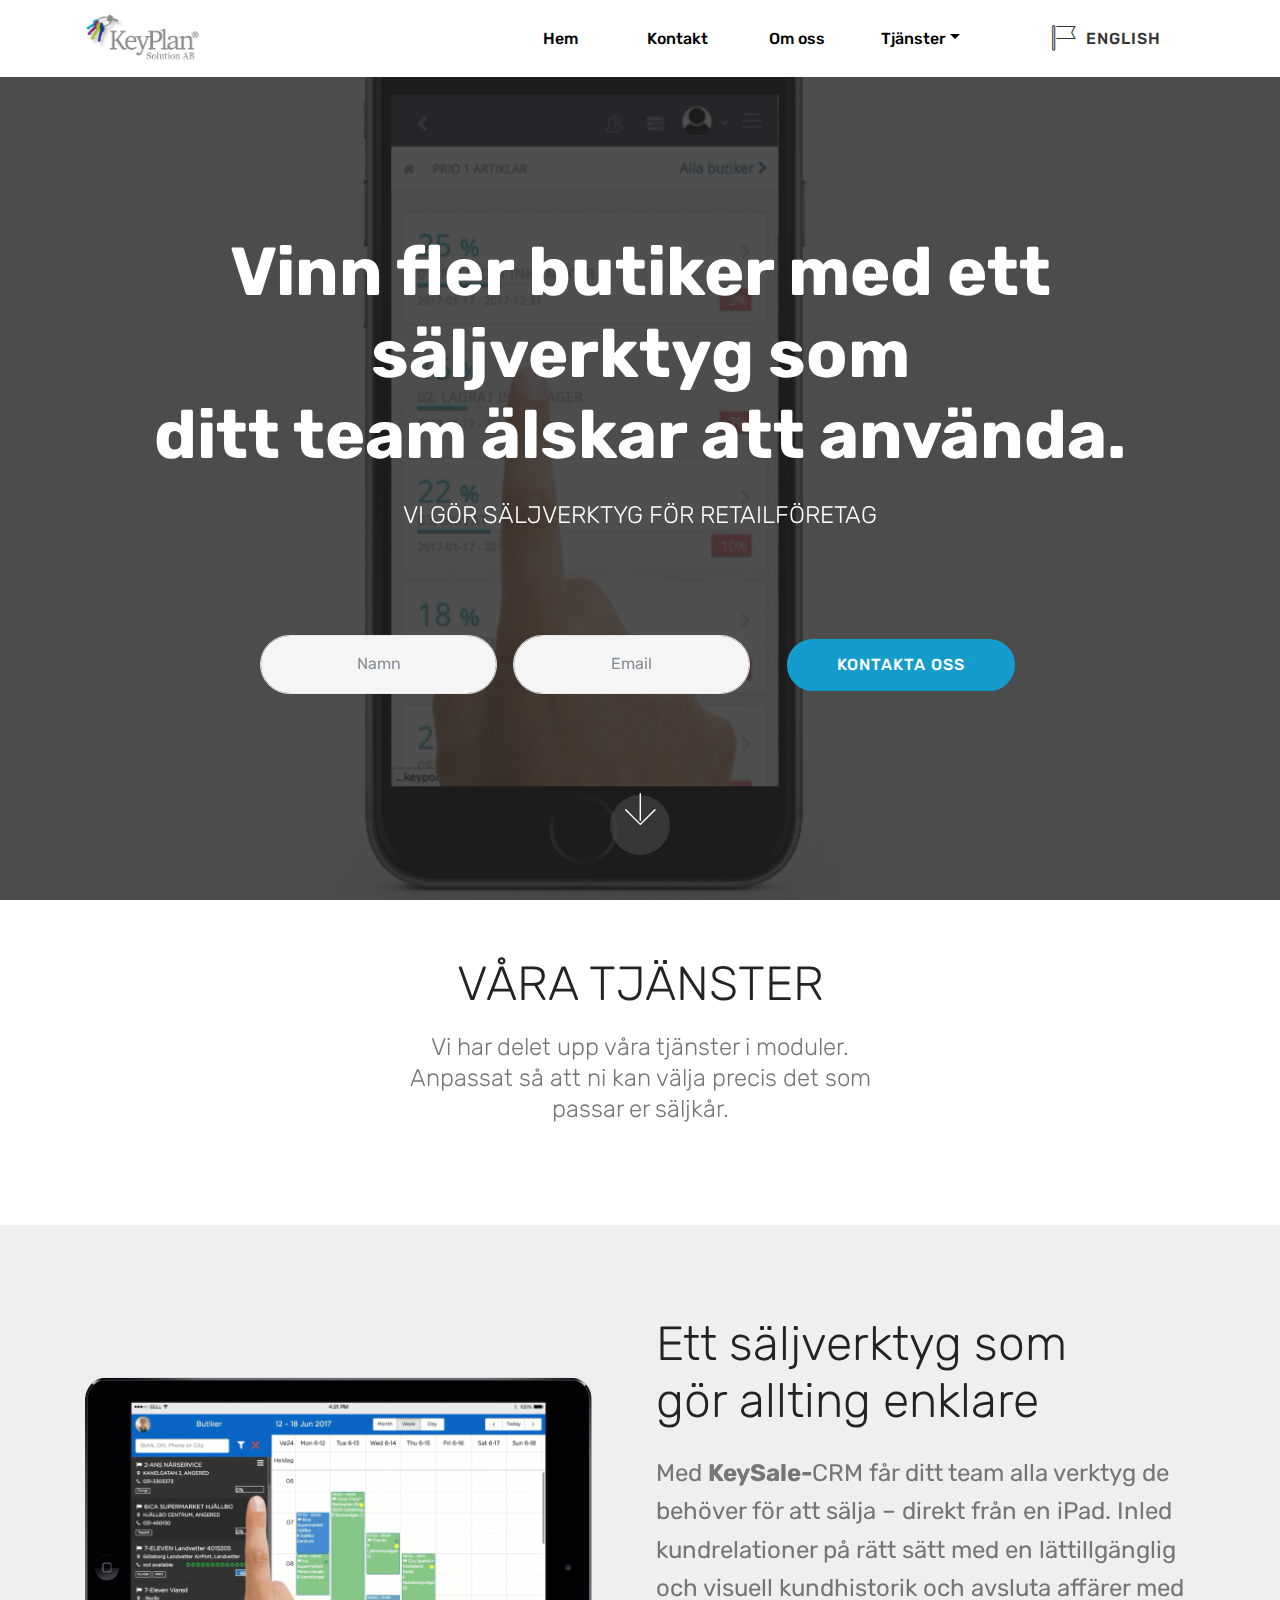
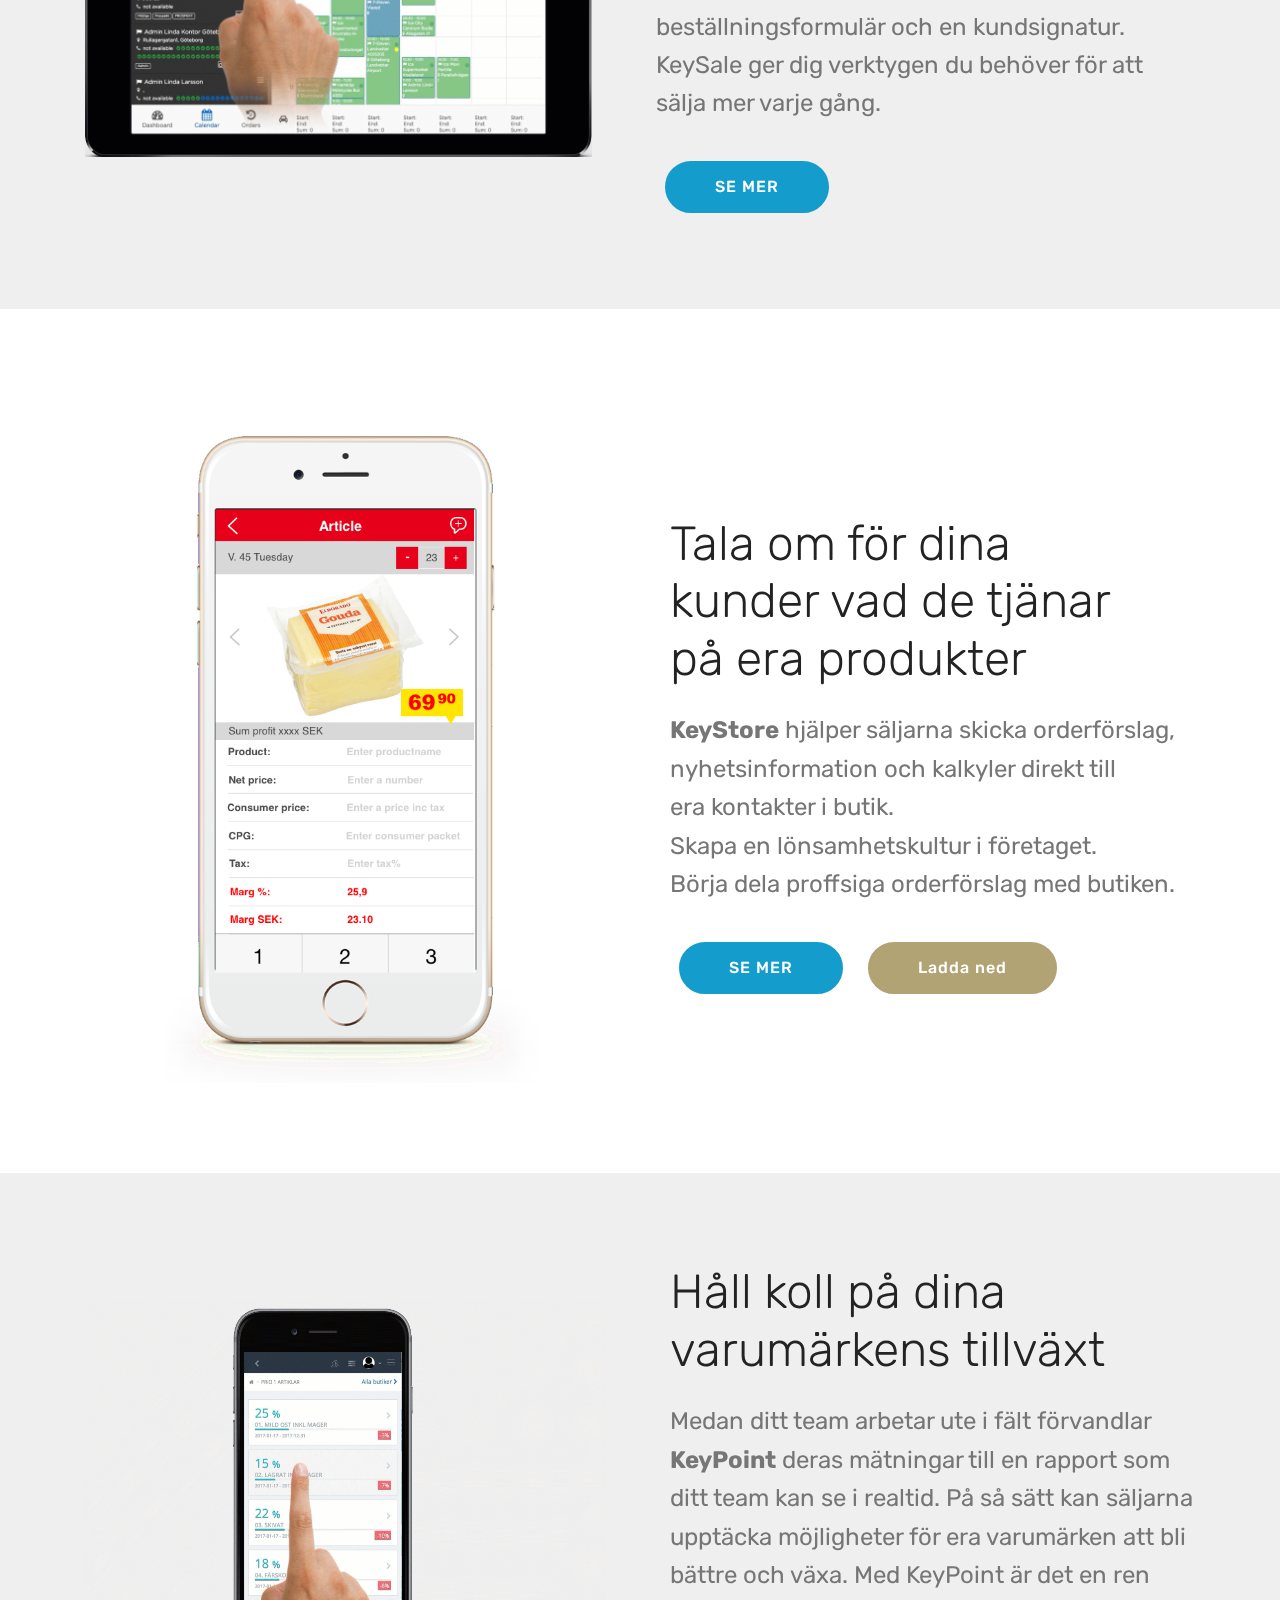
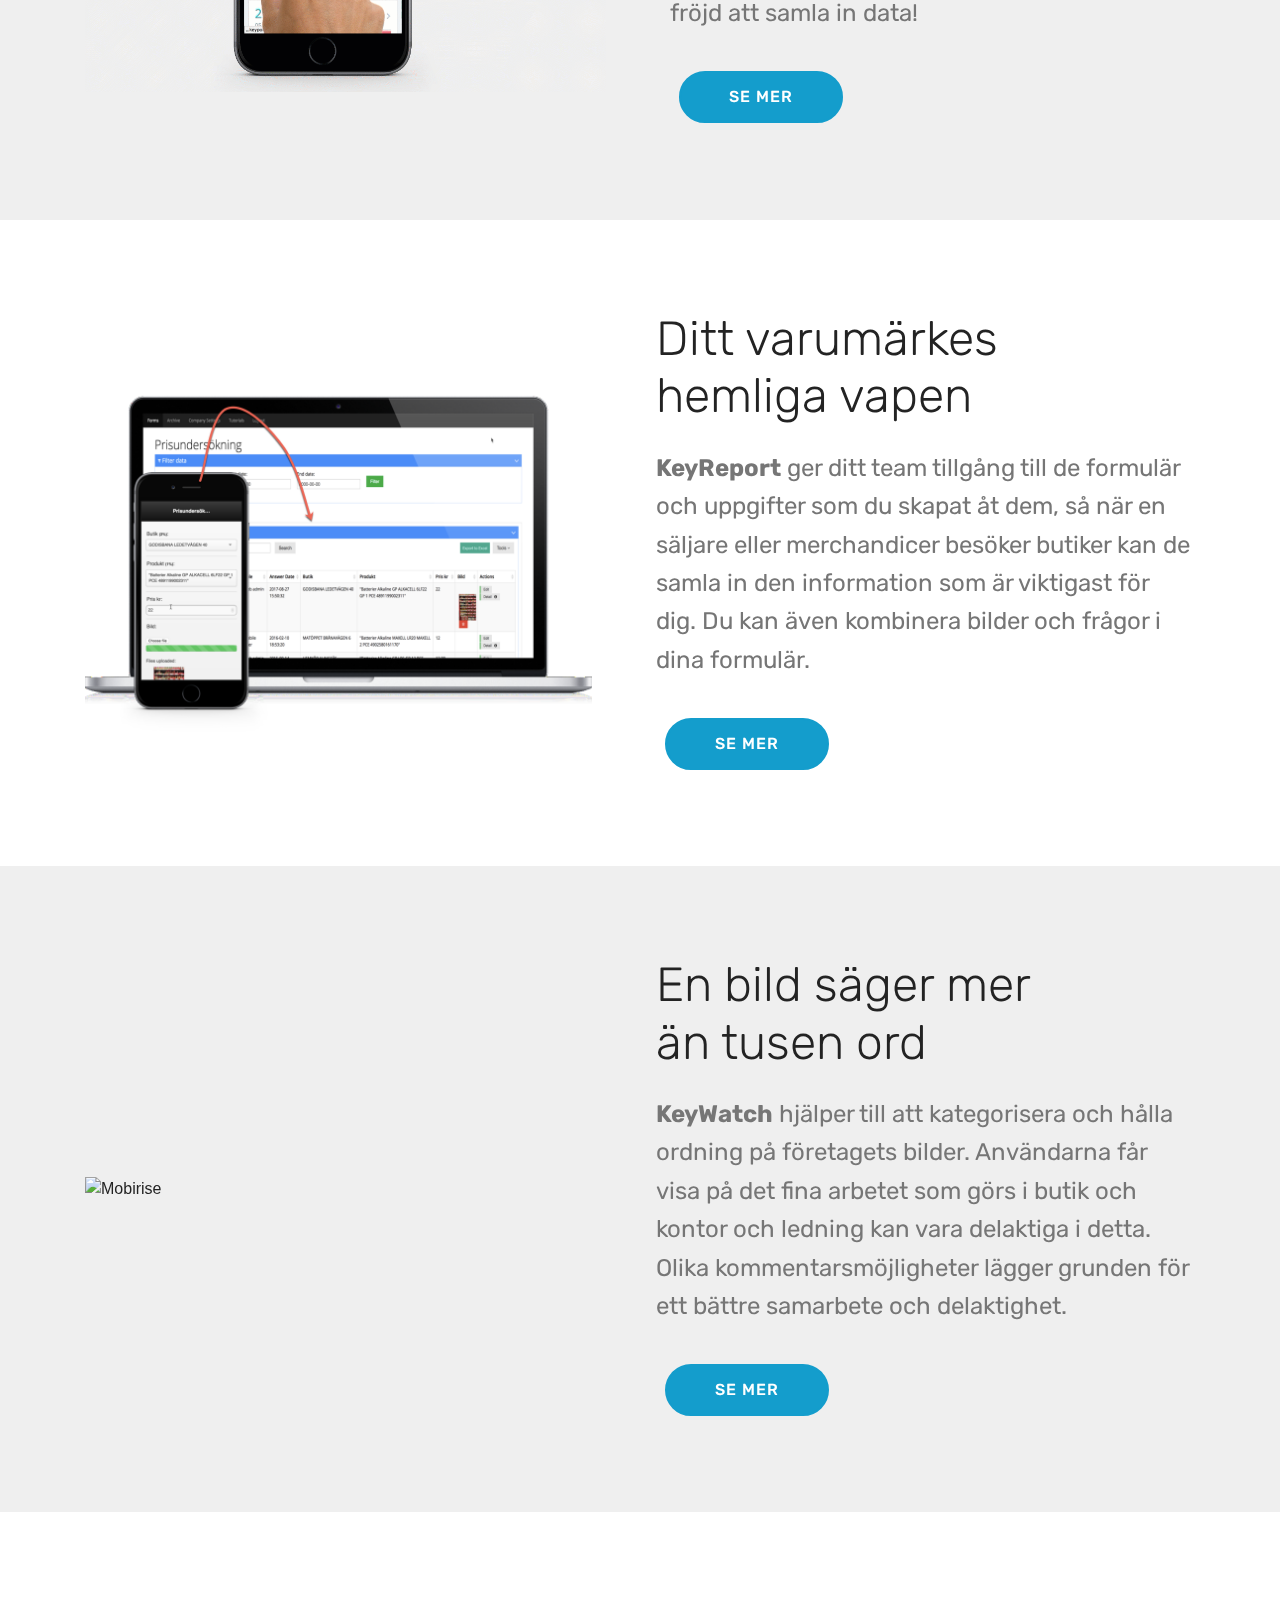
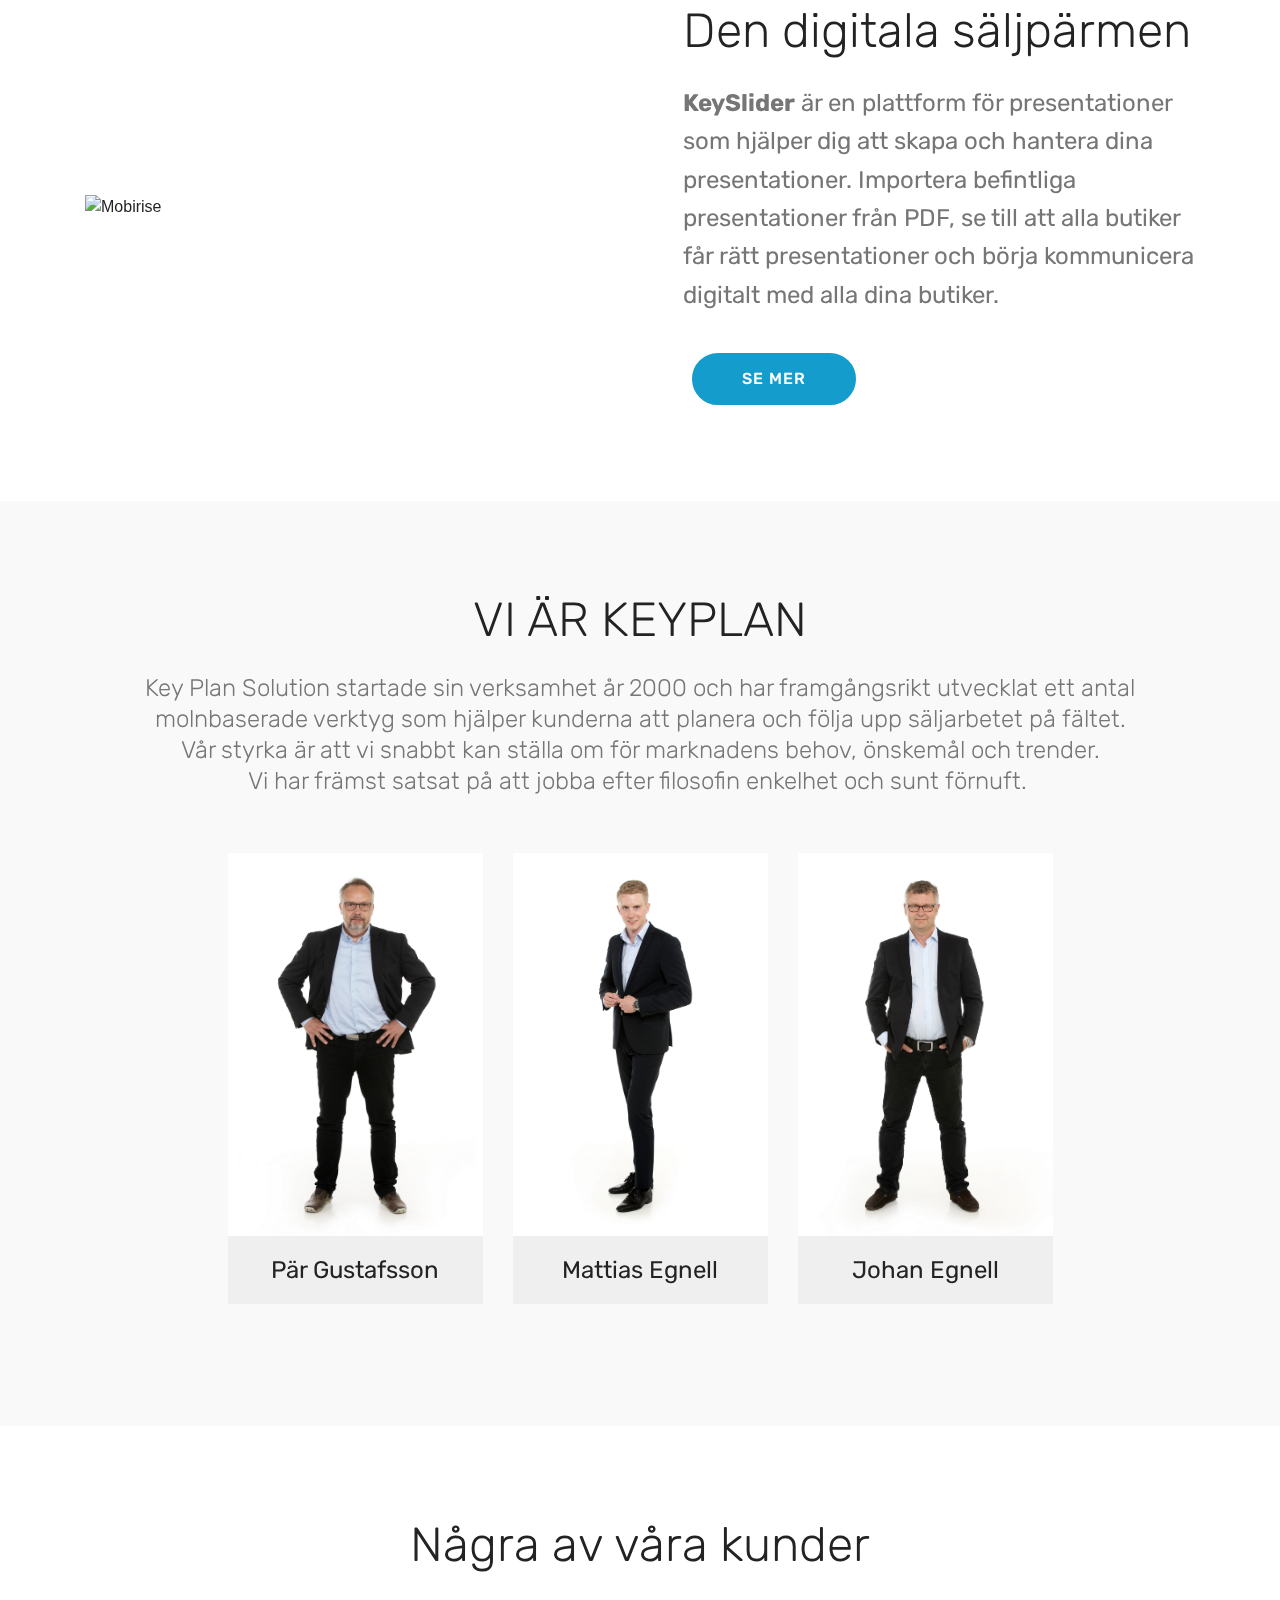
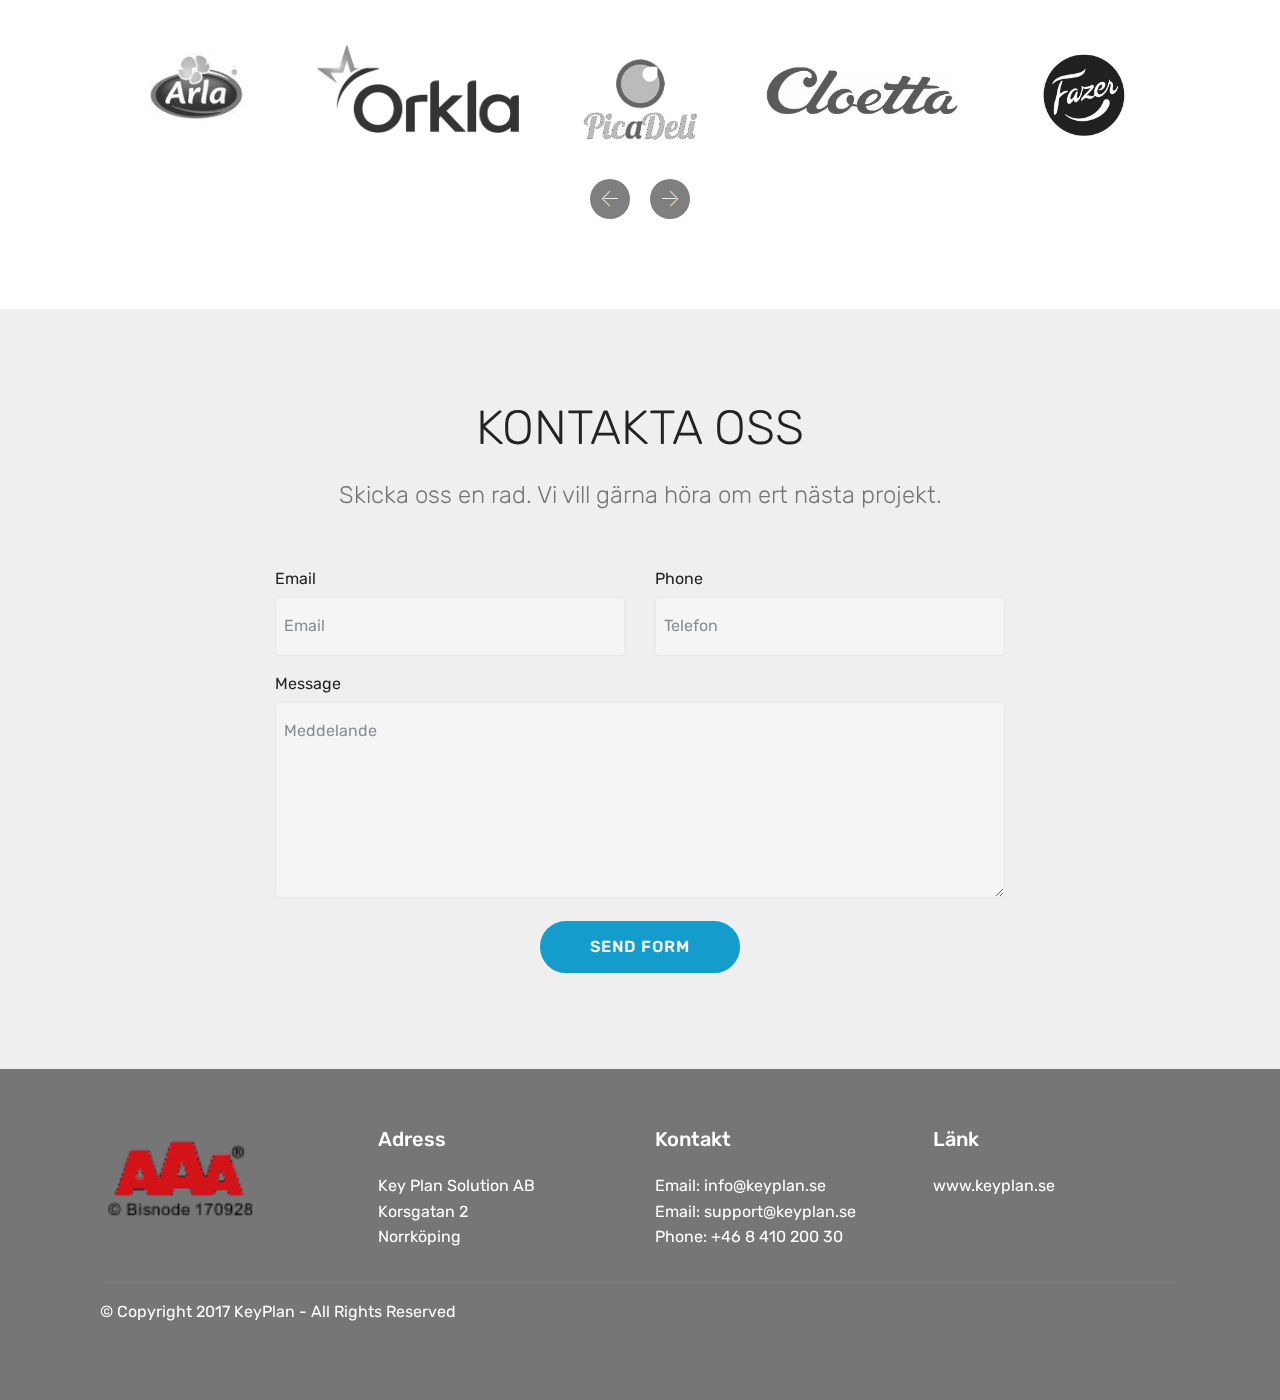
==== commit b1eaca32: "create github pages" ====
--- a/keyplan.html
+++ b/keyplan.html
@@ -1,10 +1,10 @@
 <!DOCTYPE html>
 <html>
 <head>
-  <!-- Site made with Mobirise Website Builder v4.3.0, https://mobirise.com -->
+  <!-- Site made with Mobirise Website Builder v4.3.2, https://mobirise.com -->
   <meta charset="UTF-8">
   <meta http-equiv="X-UA-Compatible" content="IE=edge">
-  <meta name="generator" content="Mobirise v4.3.0, mobirise.com">
+  <meta name="generator" content="Mobirise v4.3.2, mobirise.com">
   <meta name="viewport" content="width=device-width, initial-scale=1">
   <link rel="shortcut icon" href="assets/images/keyplansolutionj-logo-mid-1181x553.jpg" type="image/x-icon">
   <meta name="description" content="keysale">
@@ -23,7 +23,7 @@
   
 </head>
 <body>
-<section class="menu cid-quyJP2E0iH" once="menu" id="menu2-d" data-rv-view="428">
+<section class="menu cid-quyJP2E0iH" once="menu" id="menu2-d" data-rv-view="195">
 
     
 
@@ -58,7 +58,7 @@
     </nav>
 </section>
 
-<section class="engine"><a href="https://mobirise.co/b">web page creator</a></section><section class="header13 cid-quFrjnWnXX mbr-fullscreen mbr-parallax-background" id="header13-1c" data-rv-view="423">
+<section class="engine"><a href="https://mobirise.co/k">bootstrap templates</a></section><section class="header13 cid-quFrjnWnXX mbr-fullscreen mbr-parallax-background" id="header13-1c" data-rv-view="190">
 
     
 
@@ -77,7 +77,7 @@
                 <div data-form-alert="" hidden="">Tack vi återkommer inom kort</div>
 
                 <form class="form-inline" action="https://mobirise.com/" method="post" data-form-title="Mobirise Form">
-                    <input type="hidden" value="q1chsA5/r8qHVGY09zMuynYFn79hsprRcU0rMqY6PSg9jNDhyARYGPROp9L5GMxmtM10kl4c+y6sV0DgI42sPnRFVoZtXdz5lhSSMkohgXSrkrzmeZysaUICmNZIyYaV" data-form-email="true">
+                    <input type="hidden" value="JX5wSAteKEI/q3Eu+kCnSR1tYLksV8Oj2Nn0fgiA51BfXVvILFegZPvo+HUfoRNq1qKKArOJK90IXxsIEc08M5dMHasaDaILCyoSpoYkJeV57FtcJEF1Jhbposd7NDja" data-form-email="true">
                     <div class="form-group">
                         <input type="text" class="form-control input-sm input-inverse" name="name" required="" data-form-field="Name" placeholder="Namn" id="name-header13-1c">
                     </div>
@@ -102,7 +102,7 @@
     </div>
 </section>
 
-<section class="mbr-section content4 cid-quxRB2Bl2P" id="content4-2" data-rv-view="426">
+<section class="mbr-section content4 cid-quxRB2Bl2P" id="content4-2" data-rv-view="193">
 
     
 
@@ -117,7 +117,7 @@
     </div>
 </section>
 
-<section class="header3 cid-quFnRnwynM" id="header3-19" data-rv-view="430">
+<section class="header3 cid-quFnRnwynM" id="header3-19" data-rv-view="197">
 
     
 
@@ -146,7 +146,7 @@
 
 </section>
 
-<section class="header3 cid-quFDAkGsy9" id="header3-1f" data-rv-view="433">
+<section class="header3 cid-quFDAkGsy9" id="header3-1f" data-rv-view="200">
 
     
 
@@ -171,7 +171,7 @@
 
 </section>
 
-<section class="header3 cid-quFqbViJ2m" id="header3-1b" data-rv-view="436">
+<section class="header3 cid-quFqbViJ2m" id="header3-1b" data-rv-view="203">
 
     
 
@@ -201,7 +201,7 @@
 
 </section>
 
-<section class="header3 cid-quFstsiFut" id="header3-1d" data-rv-view="439">
+<section class="header3 cid-quFstsiFut" id="header3-1d" data-rv-view="206">
 
     
 
@@ -231,7 +231,7 @@
 
 </section>
 
-<section class="header3 cid-quFyJOqZL3" id="header3-1e" data-rv-view="442">
+<section class="header3 cid-quFyJOqZL3" id="header3-1e" data-rv-view="209">
 
     
 
@@ -256,7 +256,7 @@
 
 </section>
 
-<section class="header3 cid-quFpupH1zy" id="header3-1a" data-rv-view="445">
+<section class="header3 cid-quFpupH1zy" id="header3-1a" data-rv-view="212">
 
     
 
@@ -285,7 +285,7 @@
 
 </section>
 
-<section class="features16 cid-quFEAxfxei" id="features16-1g" data-rv-view="448">
+<section class="features16 cid-quFEAxfxei" id="features16-1g" data-rv-view="215">
     
     
     
@@ -335,7 +335,7 @@
     </div>
 </section>
 
-<section class="clients cid-quFFYnKV8Y" id="clients-1h" data-rv-view="458">
+<section class="clients cid-quFFYnKV8Y" id="clients-1h" data-rv-view="225">
       
 
     
@@ -411,7 +411,7 @@
     </div>
 </section>
 
-<section class="mbr-section form1 cid-quFJt1Qeq2" id="form1-1k" data-rv-view="472">
+<section class="mbr-section form1 cid-quFJt1Qeq2" id="form1-1k" data-rv-view="239">
 
     
 
@@ -431,7 +431,7 @@
             <div class="media-container-column col-lg-8" data-form-type="formoid">
                     <div data-form-alert="" hidden="">Tack vi återkommer inom kort!</div>
             
-                    <form class="mbr-form" action="https://mobirise.com/" method="post" data-form-title="Mobirise Form"><input type="hidden" data-form-email="true" value="5RtGNH5My1hgO1J1Ju87bE4NPqkD2J7yyhKnBDUdWkXWSjsrWkRmIpk4q9q1a4xs0F3EK5XIJR8geu1w3jeGoicK1WuQtTXu9Q7b7yW0vl65OfA/wGhDw9ZukJVRYa/8">
+                    <form class="mbr-form" action="https://mobirise.com/" method="post" data-form-title="Mobirise Form"><input type="hidden" data-form-email="true" value="AYsgTqL4XML1QLspOBrUyI+XvGeYIYtmmtczb3ePm65k0kiITeXzFmkWEtCi3Cm8vZ1kySNO4KP2yyuWEybZMyv6Gho/gLUJtCaeN18t0EwRxfasIZh3Hhx07UFAiJXS">
                         <div class="row row-sm-offset">
                             
                             <div class="col-md-4 multi-horizontal" data-for="email">
@@ -459,7 +459,7 @@
     </div>
 </section>
 
-<section class="cid-qvQxGaxKTF" id="footer1-2r" data-rv-view="475">
+<section class="cid-qvQxGaxKTF" id="footer1-2r" data-rv-view="242">
 
     
 
--- a/assets/mobirise/css/mbr-additional.css
+++ b/assets/mobirise/css/mbr-additional.css
@@ -144,15 +144,15 @@
   background-color: #b1a374 !important;
 }
 .btn-primary,
-.btn-primary:active,
-.btn-primary.active {
+.btn-primary:active {
   background-color: #149dcc;
   border-color: #149dcc;
   color: #ffffff;
 }
 .btn-primary:hover,
 .btn-primary:focus,
-.btn-primary.focus {
+.btn-primary.focus,
+.btn-primary.active {
   color: #ffffff;
   background-color: #0d6786;
   border-color: #0d6786;
@@ -164,15 +164,15 @@
   border-color: #0d6786 !important;
 }
 .btn-secondary,
-.btn-secondary:active,
-.btn-secondary.active {
+.btn-secondary:active {
   background-color: #ff3366;
   border-color: #ff3366;
   color: #ffffff;
 }
 .btn-secondary:hover,
 .btn-secondary:focus,
-.btn-secondary.focus {
+.btn-secondary.focus,
+.btn-secondary.active {
   color: #ffffff;
   background-color: #e50039;
   border-color: #e50039;
@@ -184,15 +184,15 @@
   border-color: #e50039 !important;
 }
 .btn-info,
-.btn-info:active,
-.btn-info.active {
+.btn-info:active {
   background-color: #82786e;
   border-color: #82786e;
   color: #ffffff;
 }
 .btn-info:hover,
 .btn-info:focus,
-.btn-info.focus {
+.btn-info.focus,
+.btn-info.active {
   color: #ffffff;
   background-color: #59524b;
   border-color: #59524b;
@@ -204,15 +204,15 @@
   border-color: #59524b !important;
 }
 .btn-success,
-.btn-success:active,
-.btn-success.active {
+.btn-success:active {
   background-color: #f7ed4a;
   border-color: #f7ed4a;
   color: #ffffff;
 }
 .btn-success:hover,
 .btn-success:focus,
-.btn-success.focus {
+.btn-success.focus,
+.btn-success.active {
   color: #ffffff;
   background-color: #eadd0a;
   border-color: #eadd0a;
@@ -224,15 +224,15 @@
   border-color: #eadd0a !important;
 }
 .btn-warning,
-.btn-warning:active,
-.btn-warning.active {
+.btn-warning:active {
   background-color: #879a9f;
   border-color: #879a9f;
   color: #ffffff;
 }
 .btn-warning:hover,
 .btn-warning:focus,
-.btn-warning.focus {
+.btn-warning.focus,
+.btn-warning.active {
   color: #ffffff;
   background-color: #617479;
   border-color: #617479;
@@ -244,15 +244,15 @@
   border-color: #617479 !important;
 }
 .btn-danger,
-.btn-danger:active,
-.btn-danger.active {
+.btn-danger:active {
   background-color: #b1a374;
   border-color: #b1a374;
   color: #ffffff;
 }
 .btn-danger:hover,
 .btn-danger:focus,
-.btn-danger.focus {
+.btn-danger.focus,
+.btn-danger.active {
   color: #ffffff;
   background-color: #8b7d4e;
   border-color: #8b7d4e;
@@ -267,15 +267,15 @@
   color: #333333 !important;
 }
 .btn-white,
-.btn-white:active,
-.btn-white.active {
+.btn-white:active {
   background-color: #ffffff;
   border-color: #ffffff;
   color: #ffffff;
 }
 .btn-white:hover,
 .btn-white:focus,
-.btn-white.focus {
+.btn-white.focus,
+.btn-white.active {
   color: #ffffff;
   background-color: #d4d4d4;
   border-color: #d4d4d4;
@@ -287,15 +287,15 @@
   border-color: #d4d4d4 !important;
 }
 .btn-black,
-.btn-black:active,
-.btn-black.active {
+.btn-black:active {
   background-color: #333333;
   border-color: #333333;
   color: #ffffff;
 }
 .btn-black:hover,
 .btn-black:focus,
-.btn-black.focus {
+.btn-black.focus,
+.btn-black.active {
   color: #ffffff;
   background-color: #0d0d0d;
   border-color: #0d0d0d;
@@ -307,15 +307,15 @@
   border-color: #0d0d0d !important;
 }
 .btn-primary-outline,
-.btn-primary-outline:active,
-.btn-primary-outline.active {
+.btn-primary-outline:active {
   background: none;
   border-color: #0b566f;
   color: #0b566f;
 }
 .btn-primary-outline:hover,
 .btn-primary-outline:focus,
-.btn-primary-outline.focus {
+.btn-primary-outline.focus,
+.btn-primary-outline.active {
   color: #ffffff;
   background-color: #149dcc;
   border-color: #149dcc;
@@ -327,15 +327,15 @@
   border-color: #149dcc !important;
 }
 .btn-secondary-outline,
-.btn-secondary-outline:active,
-.btn-secondary-outline.active {
+.btn-secondary-outline:active {
   background: none;
   border-color: #cc0033;
   color: #cc0033;
 }
 .btn-secondary-outline:hover,
 .btn-secondary-outline:focus,
-.btn-secondary-outline.focus {
+.btn-secondary-outline.focus,
+.btn-secondary-outline.active {
   color: #ffffff;
   background-color: #ff3366;
   border-color: #ff3366;
@@ -347,15 +347,15 @@
   border-color: #ff3366 !important;
 }
 .btn-info-outline,
-.btn-info-outline:active,
-.btn-info-outline.active {
+.btn-info-outline:active {
   background: none;
   border-color: #4b453f;
   color: #4b453f;
 }
 .btn-info-outline:hover,
 .btn-info-outline:focus,
-.btn-info-outline.focus {
+.btn-info-outline.focus,
+.btn-info-outline.active {
   color: #ffffff;
   background-color: #82786e;
   border-color: #82786e;
@@ -367,15 +367,15 @@
   border-color: #82786e !important;
 }
 .btn-success-outline,
-.btn-success-outline:active,
-.btn-success-outline.active {
+.btn-success-outline:active {
   background: none;
   border-color: #d2c609;
   color: #d2c609;
 }
 .btn-success-outline:hover,
 .btn-success-outline:focus,
-.btn-success-outline.focus {
+.btn-success-outline.focus,
+.btn-success-outline.active {
   color: #ffffff;
   background-color: #f7ed4a;
   border-color: #f7ed4a;
@@ -387,15 +387,15 @@
   border-color: #f7ed4a !important;
 }
 .btn-warning-outline,
-.btn-warning-outline:active,
-.btn-warning-outline.active {
+.btn-warning-outline:active {
   background: none;
   border-color: #55666b;
   color: #55666b;
 }
 .btn-warning-outline:hover,
 .btn-warning-outline:focus,
-.btn-warning-outline.focus {
+.btn-warning-outline.focus,
+.btn-warning-outline.active {
   color: #ffffff;
   background-color: #879a9f;
   border-color: #879a9f;
@@ -407,15 +407,15 @@
   border-color: #879a9f !important;
 }
 .btn-danger-outline,
-.btn-danger-outline:active,
-.btn-danger-outline.active {
+.btn-danger-outline:active {
   background: none;
   border-color: #7a6e45;
   color: #7a6e45;
 }
 .btn-danger-outline:hover,
 .btn-danger-outline:focus,
-.btn-danger-outline.focus {
+.btn-danger-outline.focus,
+.btn-danger-outline.active {
   color: #ffffff;
   background-color: #b1a374;
   border-color: #b1a374;
@@ -427,15 +427,15 @@
   border-color: #b1a374 !important;
 }
 .btn-black-outline,
-.btn-black-outline:active,
-.btn-black-outline.active {
+.btn-black-outline:active {
   background: none;
   border-color: #000000;
   color: #000000;
 }
 .btn-black-outline:hover,
 .btn-black-outline:focus,
-.btn-black-outline.focus {
+.btn-black-outline.focus,
+.btn-black-outline.active {
   color: #ffffff;
   background-color: #333333;
   border-color: #333333;
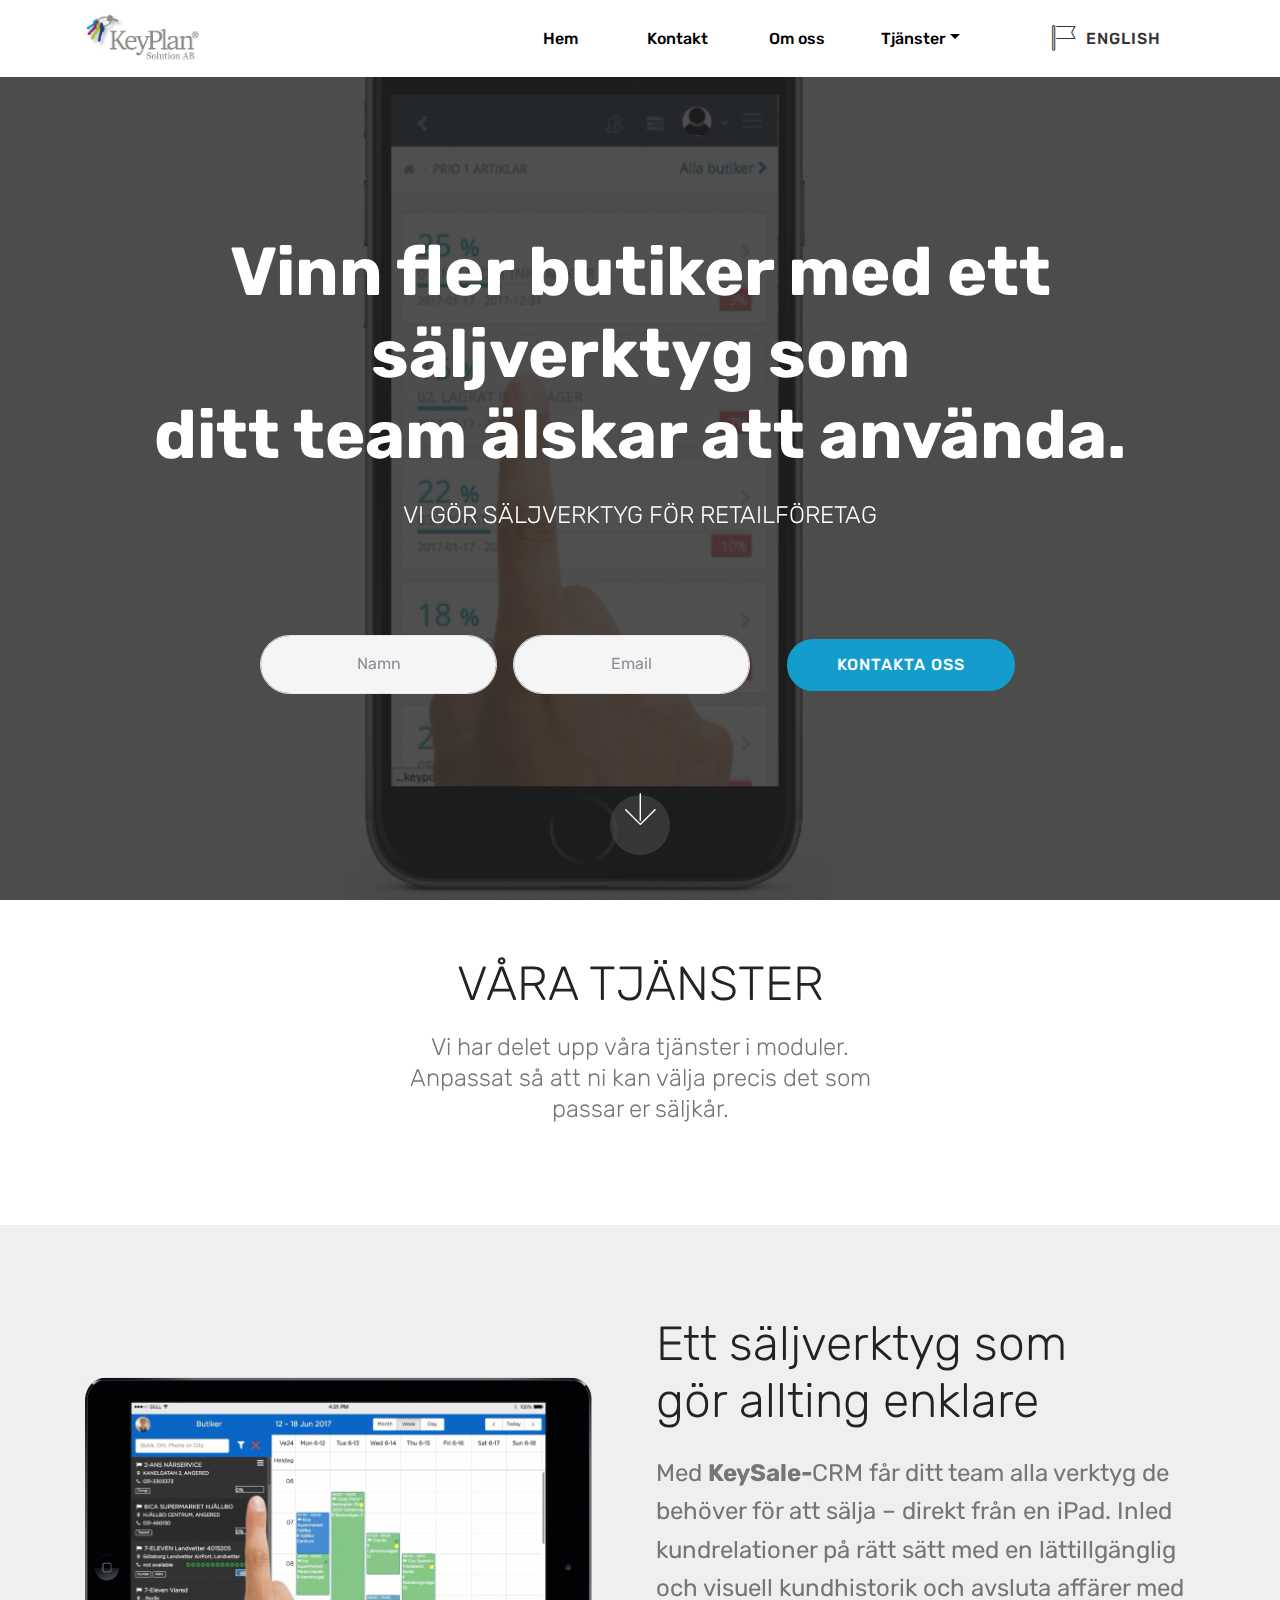
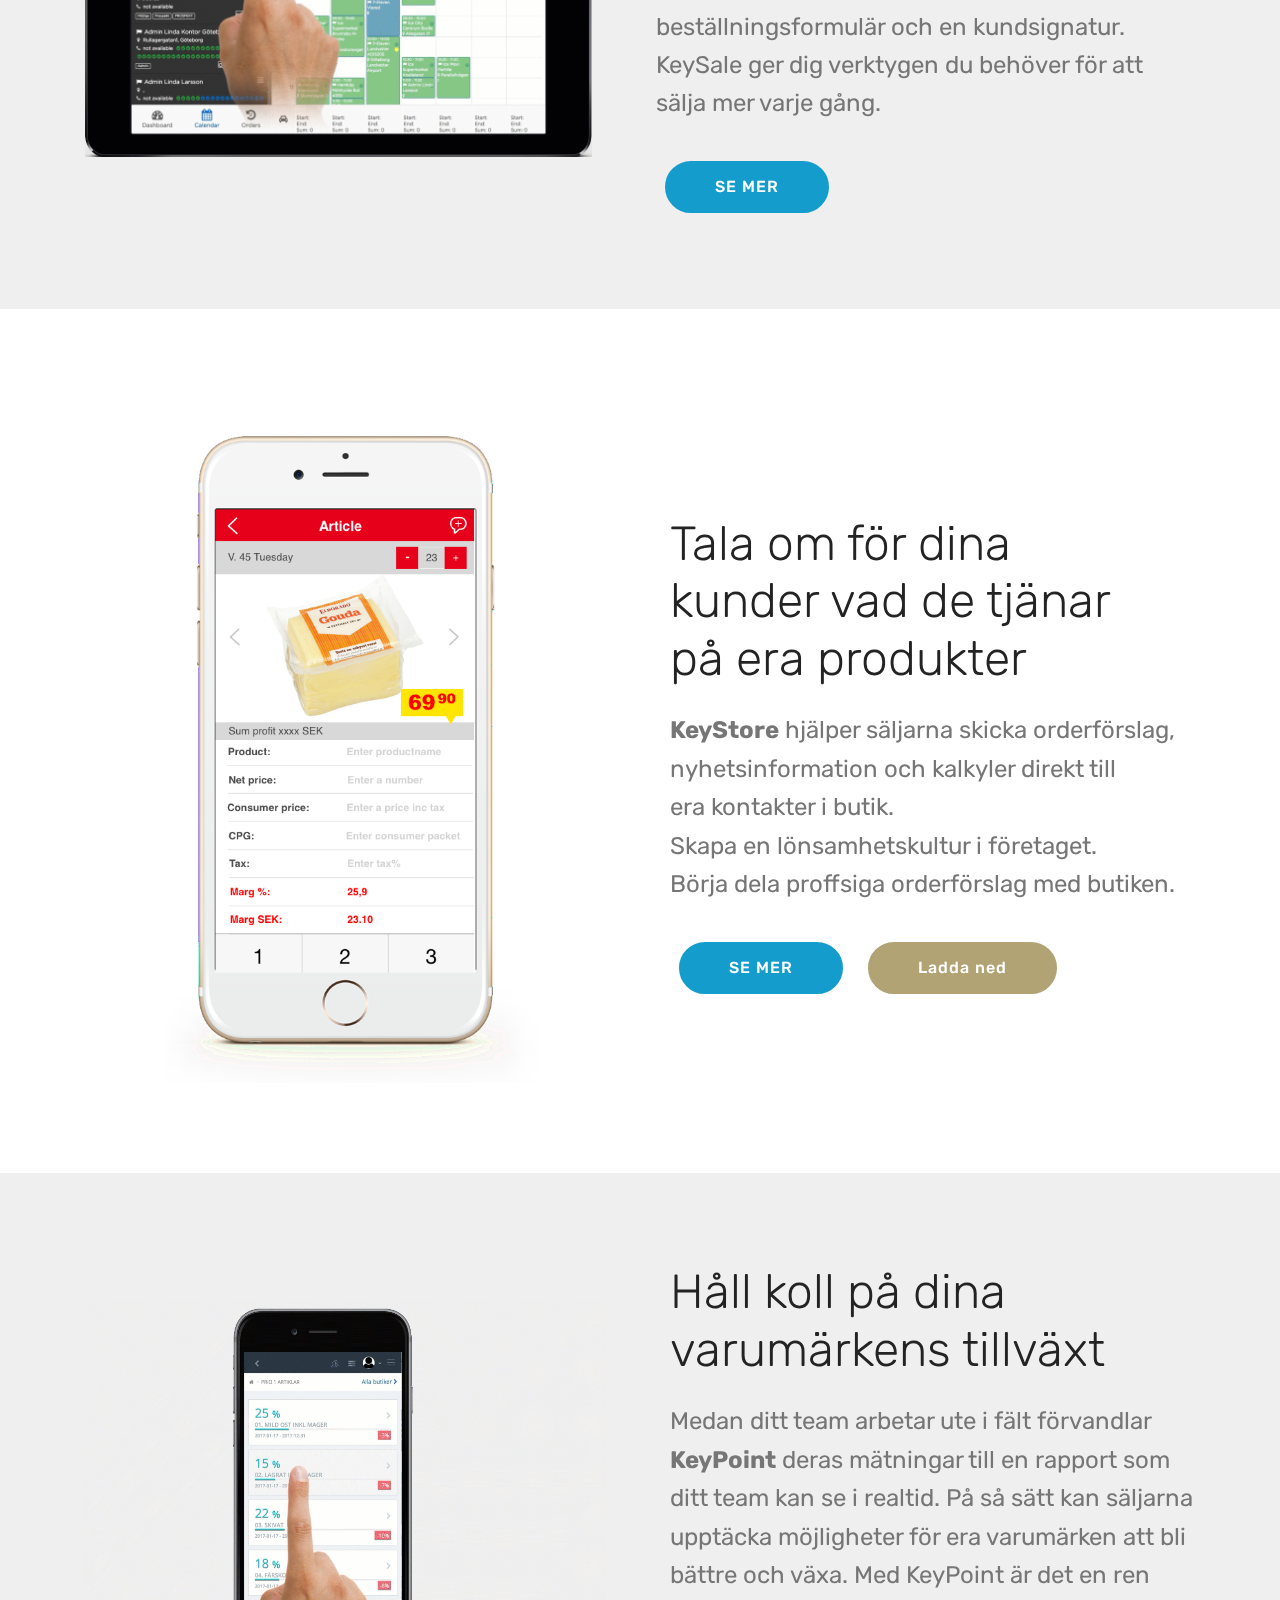
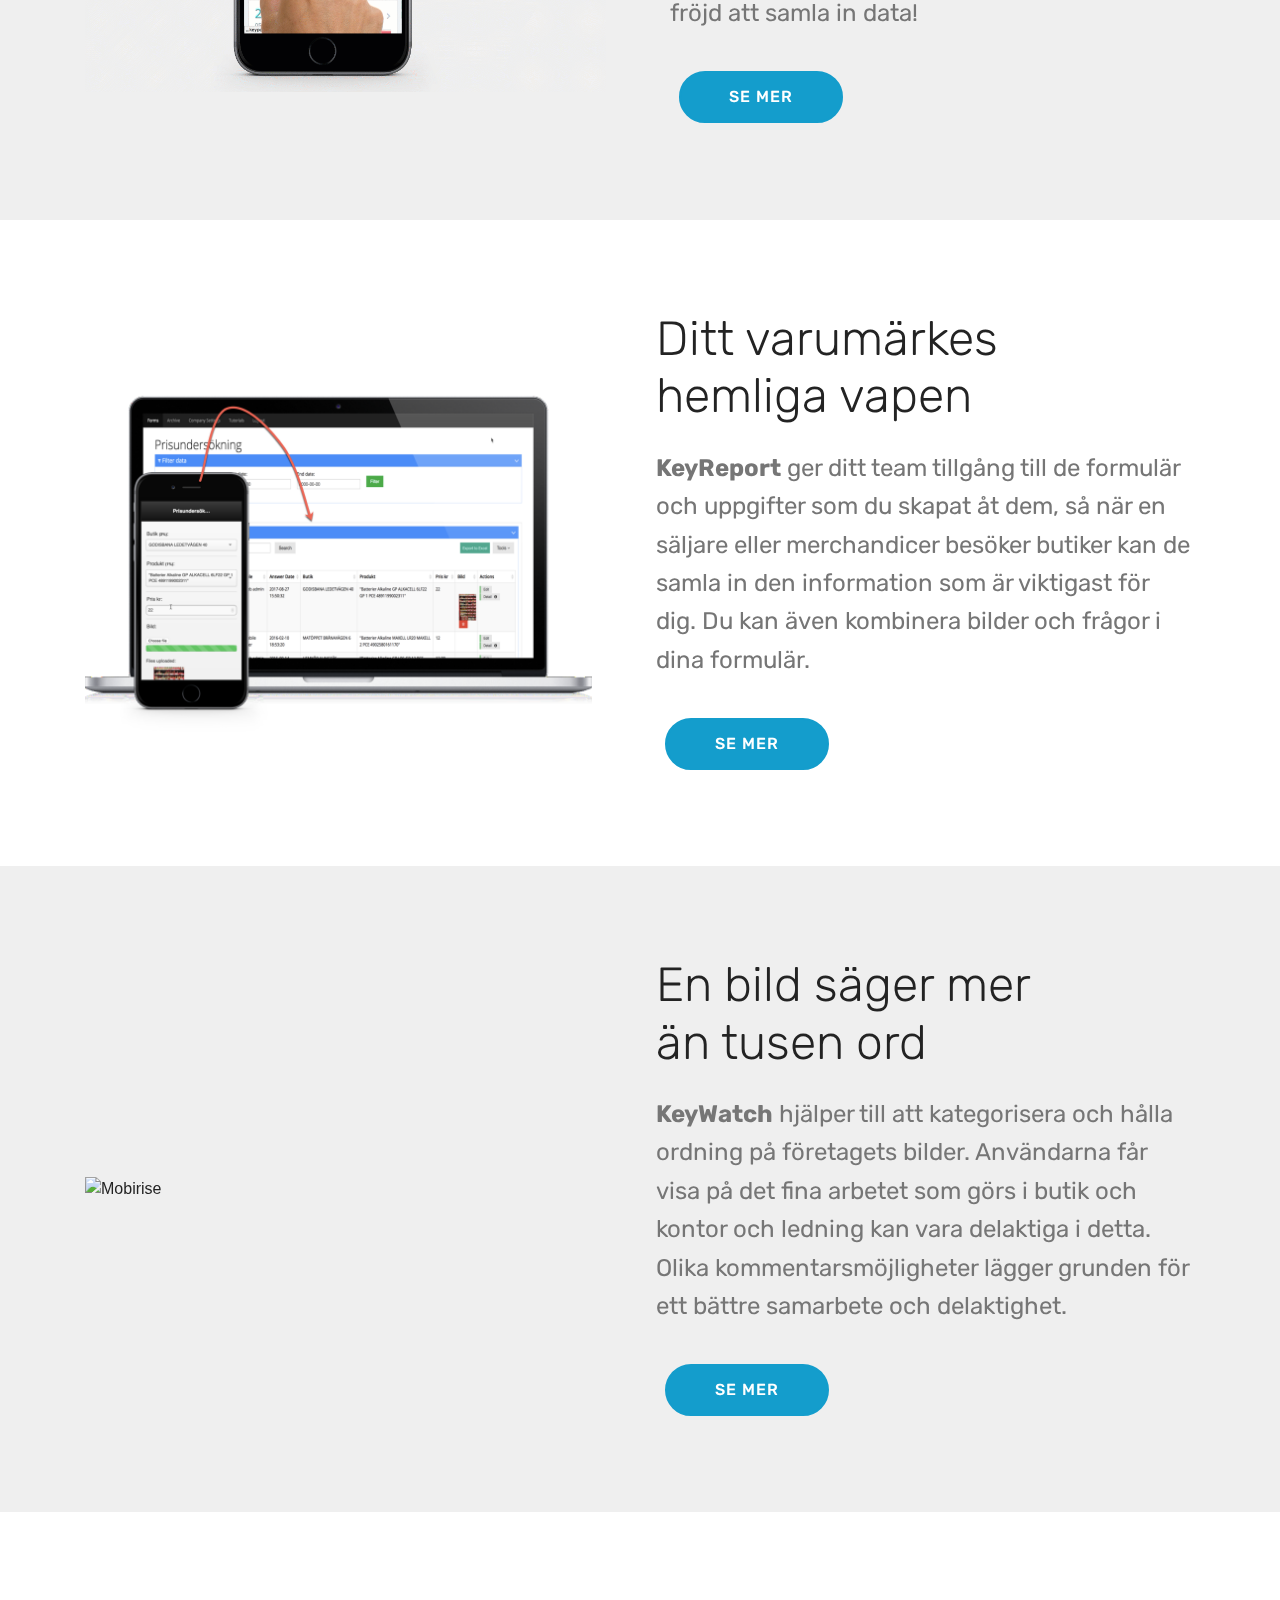
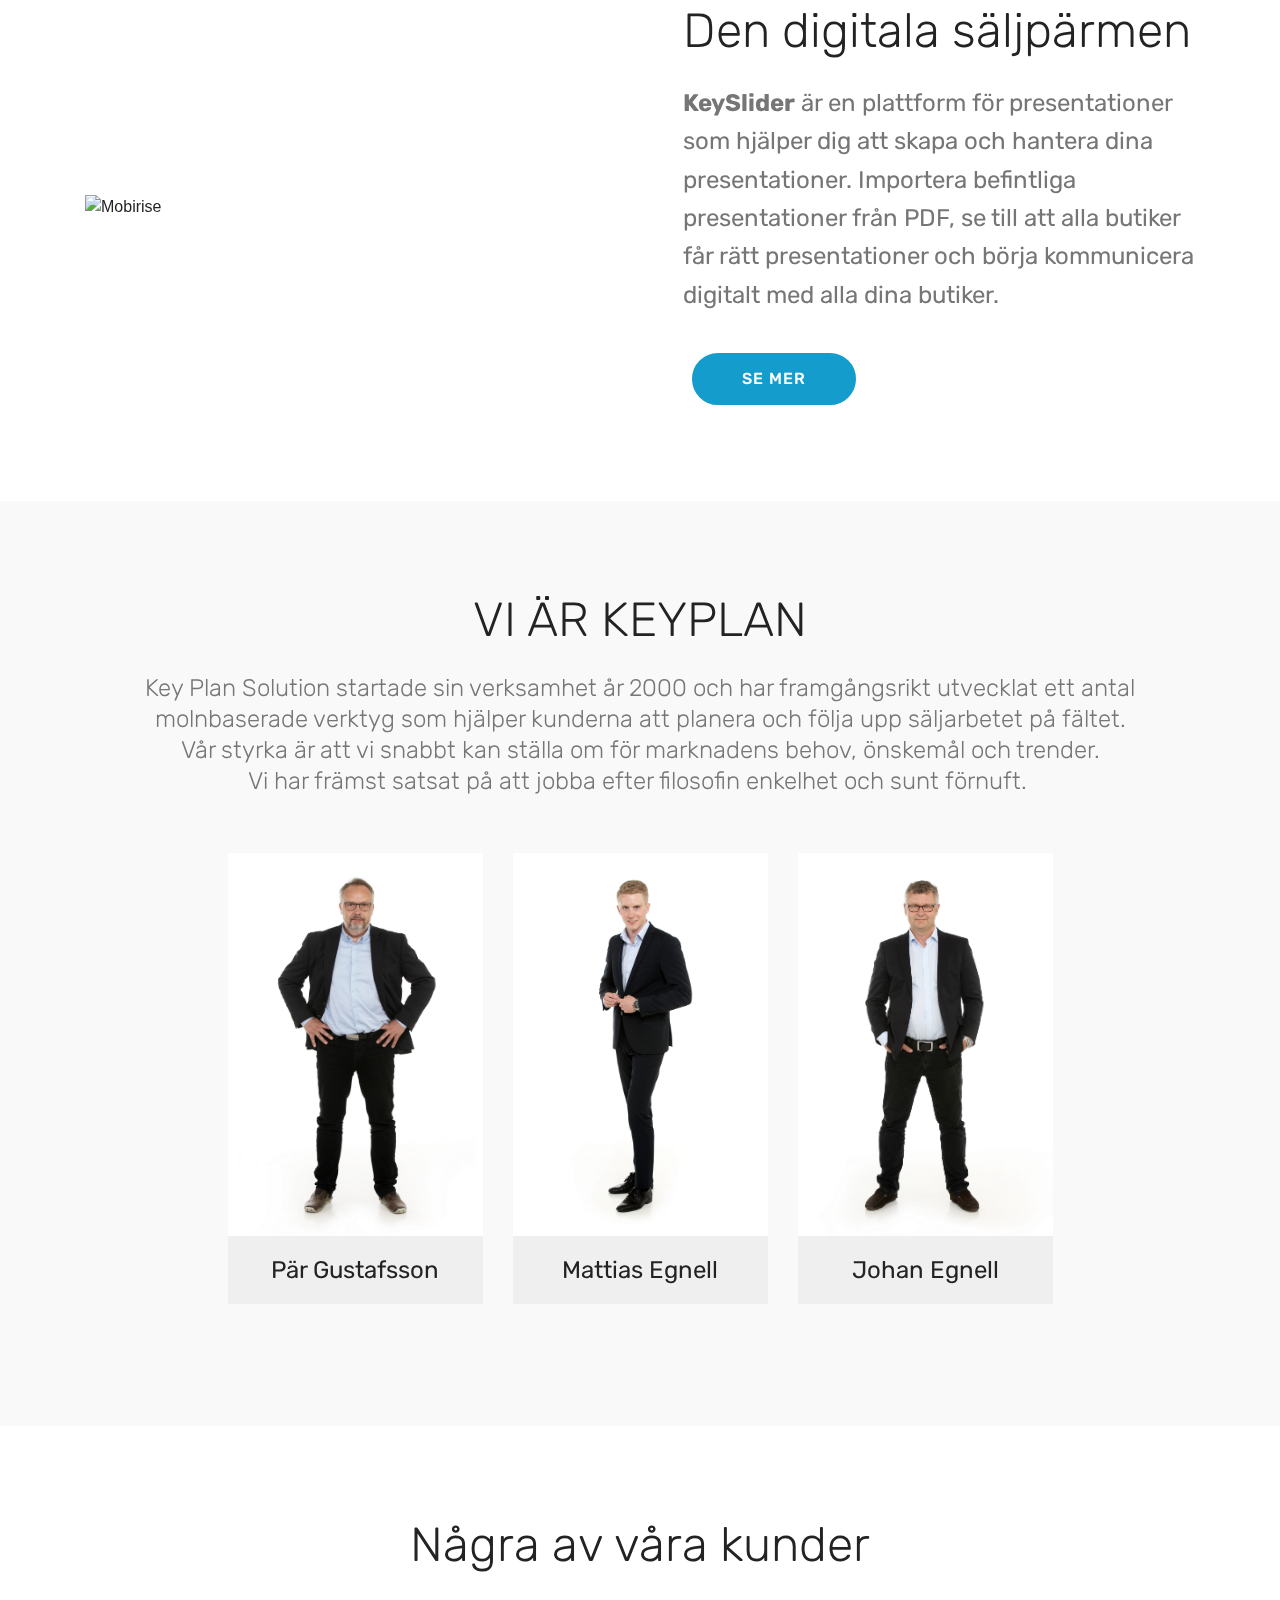
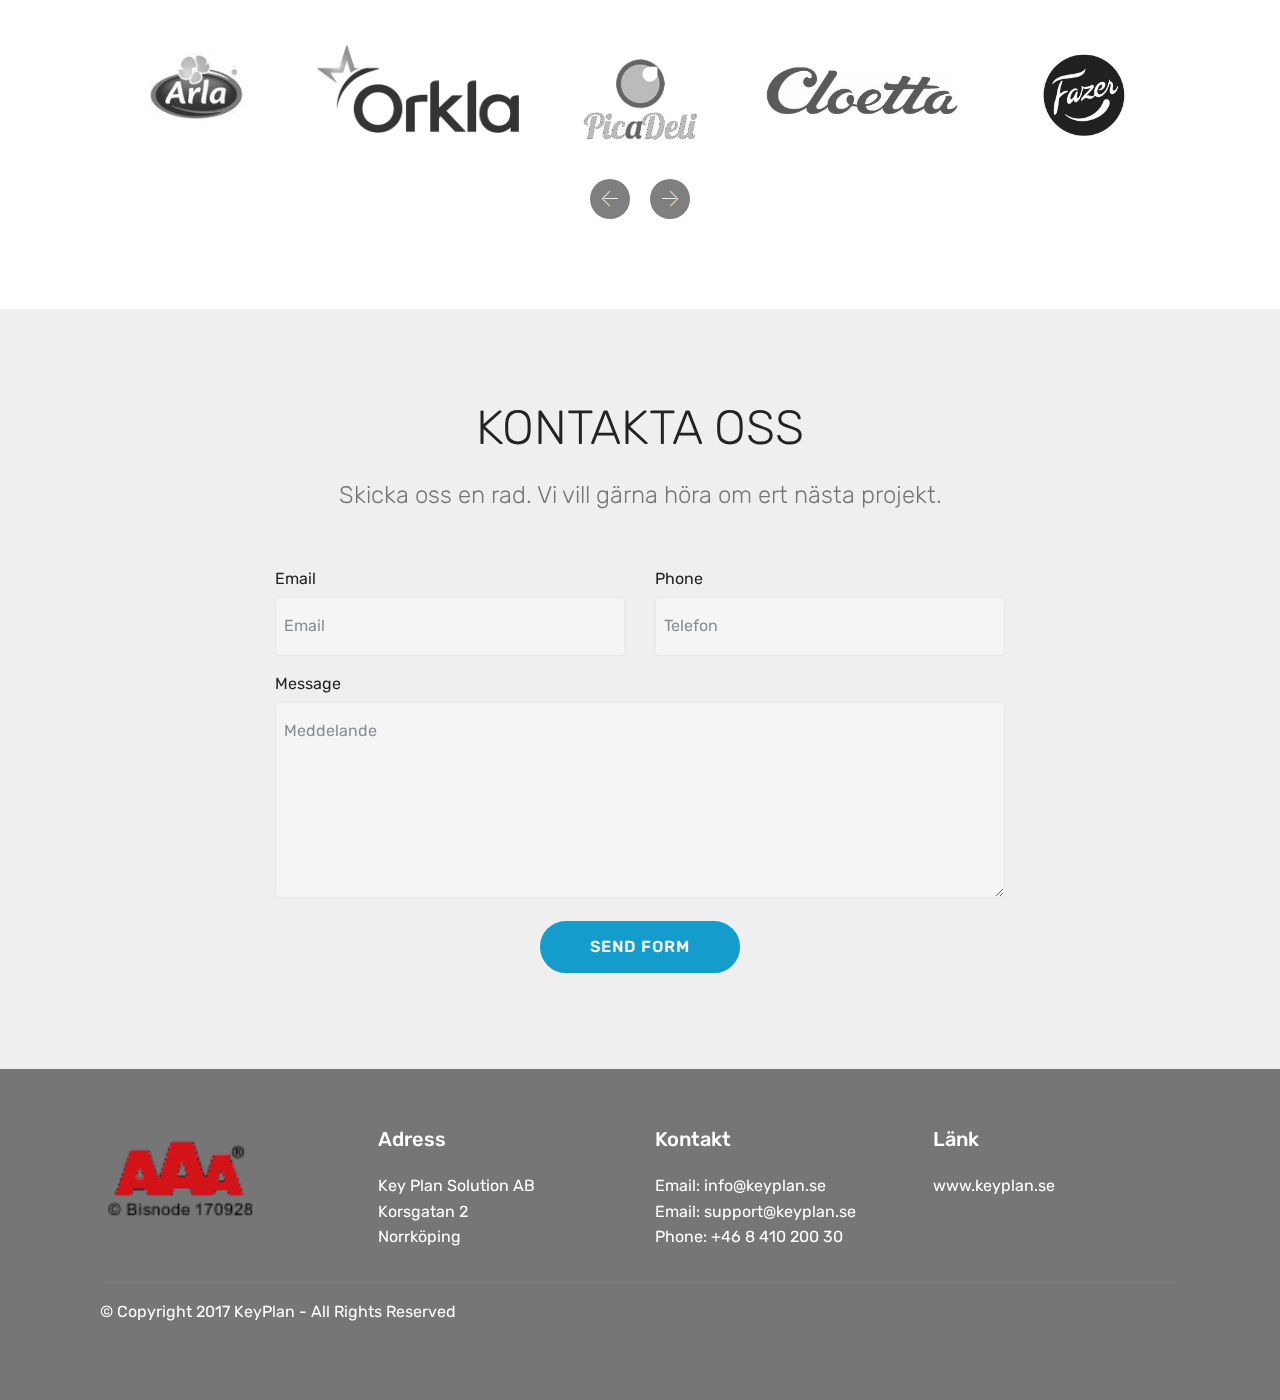
==== commit 1daff5e5: "create github pages" ====
--- a/keyplan.html
+++ b/keyplan.html
@@ -23,7 +23,7 @@
   
 </head>
 <body>
-<section class="menu cid-quyJP2E0iH" once="menu" id="menu2-d" data-rv-view="195">
+<section class="menu cid-quyJP2E0iH" once="menu" id="menu2-d" data-rv-view="930">
 
     
 
@@ -58,7 +58,7 @@
     </nav>
 </section>
 
-<section class="engine"><a href="https://mobirise.co/k">bootstrap templates</a></section><section class="header13 cid-quFrjnWnXX mbr-fullscreen mbr-parallax-background" id="header13-1c" data-rv-view="190">
+<section class="engine"><a href="https://mobirise.co/q">bootstrap carousel</a></section><section class="header13 cid-quFrjnWnXX mbr-fullscreen mbr-parallax-background" id="header13-1c" data-rv-view="925">
 
     
 
@@ -77,7 +77,7 @@
                 <div data-form-alert="" hidden="">Tack vi återkommer inom kort</div>
 
                 <form class="form-inline" action="https://mobirise.com/" method="post" data-form-title="Mobirise Form">
-                    <input type="hidden" value="JX5wSAteKEI/q3Eu+kCnSR1tYLksV8Oj2Nn0fgiA51BfXVvILFegZPvo+HUfoRNq1qKKArOJK90IXxsIEc08M5dMHasaDaILCyoSpoYkJeV57FtcJEF1Jhbposd7NDja" data-form-email="true">
+                    <input type="hidden" value="lnfyPIafwjIhQE3DqXF3pehsCNw2iNnAM18dwtS9IwFSooW55yL86SgI8flatreDDRZswOZebj7FTJNVS9SNT39R5Cp778lVBj2VgxQ4r3bRwCRnUqBtXtYgWaubSYAa" data-form-email="true">
                     <div class="form-group">
                         <input type="text" class="form-control input-sm input-inverse" name="name" required="" data-form-field="Name" placeholder="Namn" id="name-header13-1c">
                     </div>
@@ -102,7 +102,7 @@
     </div>
 </section>
 
-<section class="mbr-section content4 cid-quxRB2Bl2P" id="content4-2" data-rv-view="193">
+<section class="mbr-section content4 cid-quxRB2Bl2P" id="content4-2" data-rv-view="928">
 
     
 
@@ -117,7 +117,7 @@
     </div>
 </section>
 
-<section class="header3 cid-quFnRnwynM" id="header3-19" data-rv-view="197">
+<section class="header3 cid-quFnRnwynM" id="header3-19" data-rv-view="932">
 
     
 
@@ -146,7 +146,7 @@
 
 </section>
 
-<section class="header3 cid-quFDAkGsy9" id="header3-1f" data-rv-view="200">
+<section class="header3 cid-quFDAkGsy9" id="header3-1f" data-rv-view="935">
 
     
 
@@ -171,7 +171,7 @@
 
 </section>
 
-<section class="header3 cid-quFqbViJ2m" id="header3-1b" data-rv-view="203">
+<section class="header3 cid-quFqbViJ2m" id="header3-1b" data-rv-view="938">
 
     
 
@@ -180,7 +180,7 @@
     <div class="container">
         <div class="media-container-row">
             <div class="mbr-figure" style="width: 105%;">
-                <img src="assets/images/ios.gif" alt="Mobirise" title="" media-simple="true">
+                <img src="assets/images/ios3.gif" alt="Mobirise" title="" media-simple="true">
             </div>
 
             <div class="media-content">
@@ -201,7 +201,7 @@
 
 </section>
 
-<section class="header3 cid-quFstsiFut" id="header3-1d" data-rv-view="206">
+<section class="header3 cid-quFstsiFut" id="header3-1d" data-rv-view="941">
 
     
 
@@ -231,7 +231,7 @@
 
 </section>
 
-<section class="header3 cid-quFyJOqZL3" id="header3-1e" data-rv-view="209">
+<section class="header3 cid-quFyJOqZL3" id="header3-1e" data-rv-view="944">
 
     
 
@@ -256,7 +256,7 @@
 
 </section>
 
-<section class="header3 cid-quFpupH1zy" id="header3-1a" data-rv-view="212">
+<section class="header3 cid-quFpupH1zy" id="header3-1a" data-rv-view="947">
 
     
 
@@ -285,7 +285,7 @@
 
 </section>
 
-<section class="features16 cid-quFEAxfxei" id="features16-1g" data-rv-view="215">
+<section class="features16 cid-quFEAxfxei" id="features16-1g" data-rv-view="950">
     
     
     
@@ -335,7 +335,7 @@
     </div>
 </section>
 
-<section class="clients cid-quFFYnKV8Y" id="clients-1h" data-rv-view="225">
+<section class="clients cid-quFFYnKV8Y" id="clients-1h" data-rv-view="960">
       
 
     
@@ -411,7 +411,7 @@
     </div>
 </section>
 
-<section class="mbr-section form1 cid-quFJt1Qeq2" id="form1-1k" data-rv-view="239">
+<section class="mbr-section form1 cid-quFJt1Qeq2" id="form1-1k" data-rv-view="974">
 
     
 
@@ -431,7 +431,7 @@
             <div class="media-container-column col-lg-8" data-form-type="formoid">
                     <div data-form-alert="" hidden="">Tack vi återkommer inom kort!</div>
             
-                    <form class="mbr-form" action="https://mobirise.com/" method="post" data-form-title="Mobirise Form"><input type="hidden" data-form-email="true" value="AYsgTqL4XML1QLspOBrUyI+XvGeYIYtmmtczb3ePm65k0kiITeXzFmkWEtCi3Cm8vZ1kySNO4KP2yyuWEybZMyv6Gho/gLUJtCaeN18t0EwRxfasIZh3Hhx07UFAiJXS">
+                    <form class="mbr-form" action="https://mobirise.com/" method="post" data-form-title="Mobirise Form"><input type="hidden" data-form-email="true" value="GFeXpfFba+3XtN7/KC1gsz/vU746b2apVF/bcyXJrthhbKOGmeoof2U3BsRJbfhn1w82Zsc3J8a02AeeCm0C7ud2t79K/4GWH7Osu0LDxJ3mHPYZJfkJeA7+mUiteV7L">
                         <div class="row row-sm-offset">
                             
                             <div class="col-md-4 multi-horizontal" data-for="email">
@@ -459,7 +459,7 @@
     </div>
 </section>
 
-<section class="cid-qvQxGaxKTF" id="footer1-2r" data-rv-view="242">
+<section class="cid-qvQxGaxKTF" id="footer1-2r" data-rv-view="977">
 
     
 
--- a/assets/mobirise/css/mbr-additional.css
+++ b/assets/mobirise/css/mbr-additional.css
@@ -2017,7 +2017,7 @@
   }
 }
 .cid-quyHeVkbMq {
-  background-image: url("../../../assets/images/fron-keyplan-2000x1285.jpg");
+  background-image: url("../../../assets/images/fron-keyplan-2000x12851.jpg");
 }
 @media (min-width: 992px) {
   .cid-quyHeVkbMq .mbr-figure {
@@ -2560,7 +2560,7 @@
   }
 }
 .cid-qvI0gl0Gby {
-  background-image: url("../../../assets/images/img-2000x1500.jpg");
+  background-image: url("../../../assets/images/img-2000x15002.jpg");
 }
 .cid-qvI0gl0Gby h1 {
   color: #616161;
@@ -3085,7 +3085,7 @@
   }
 }
 .cid-qwltcQwY3M {
-  background-image: url("../../../assets/images/bild-2-600x400.jpg");
+  background-image: url("../../../assets/images/bild-2-600x4004.jpg");
 }
 .cid-qwltcQwY3M .mbr-icofont {
   font-size: 48px;
@@ -3755,7 +3755,7 @@
   }
 }
 .cid-qwluaysT8d {
-  background-image: url("../../../assets/images/img-1279x746.jpg");
+  background-image: url("../../../assets/images/img-1279x7465.jpg");
 }
 .cid-qwluaysT8d .mbr-icofont {
   font-size: 48px;
@@ -4603,7 +4603,7 @@
   }
 }
 .cid-quyHeVkbMq {
-  background-image: url("../../../assets/images/fron-keyplan-2000x1285.jpg");
+  background-image: url("../../../assets/images/fron-keyplan-2000x12851.jpg");
 }
 @media (min-width: 992px) {
   .cid-quyHeVkbMq .mbr-figure {
@@ -5058,7 +5058,7 @@
 .cid-quzqQADuFd {
   padding-top: 90px;
   padding-bottom: 90px;
-  background-image: url("../../../assets/images/sliderajkak.gif");
+  background-image: url("../../../assets/images/sliderajkak6.gif");
 }
 .cid-quzq9MwBfA {
   padding-top: 90px;
@@ -5257,7 +5257,7 @@
   }
 }
 .cid-quFrjnWnXX {
-  background-image: url("../../../assets/images/ios.gif");
+  background-image: url("../../../assets/images/ios3.gif");
 }
 .cid-quFrjnWnXX .mbr-icofont {
   font-size: 48px;
